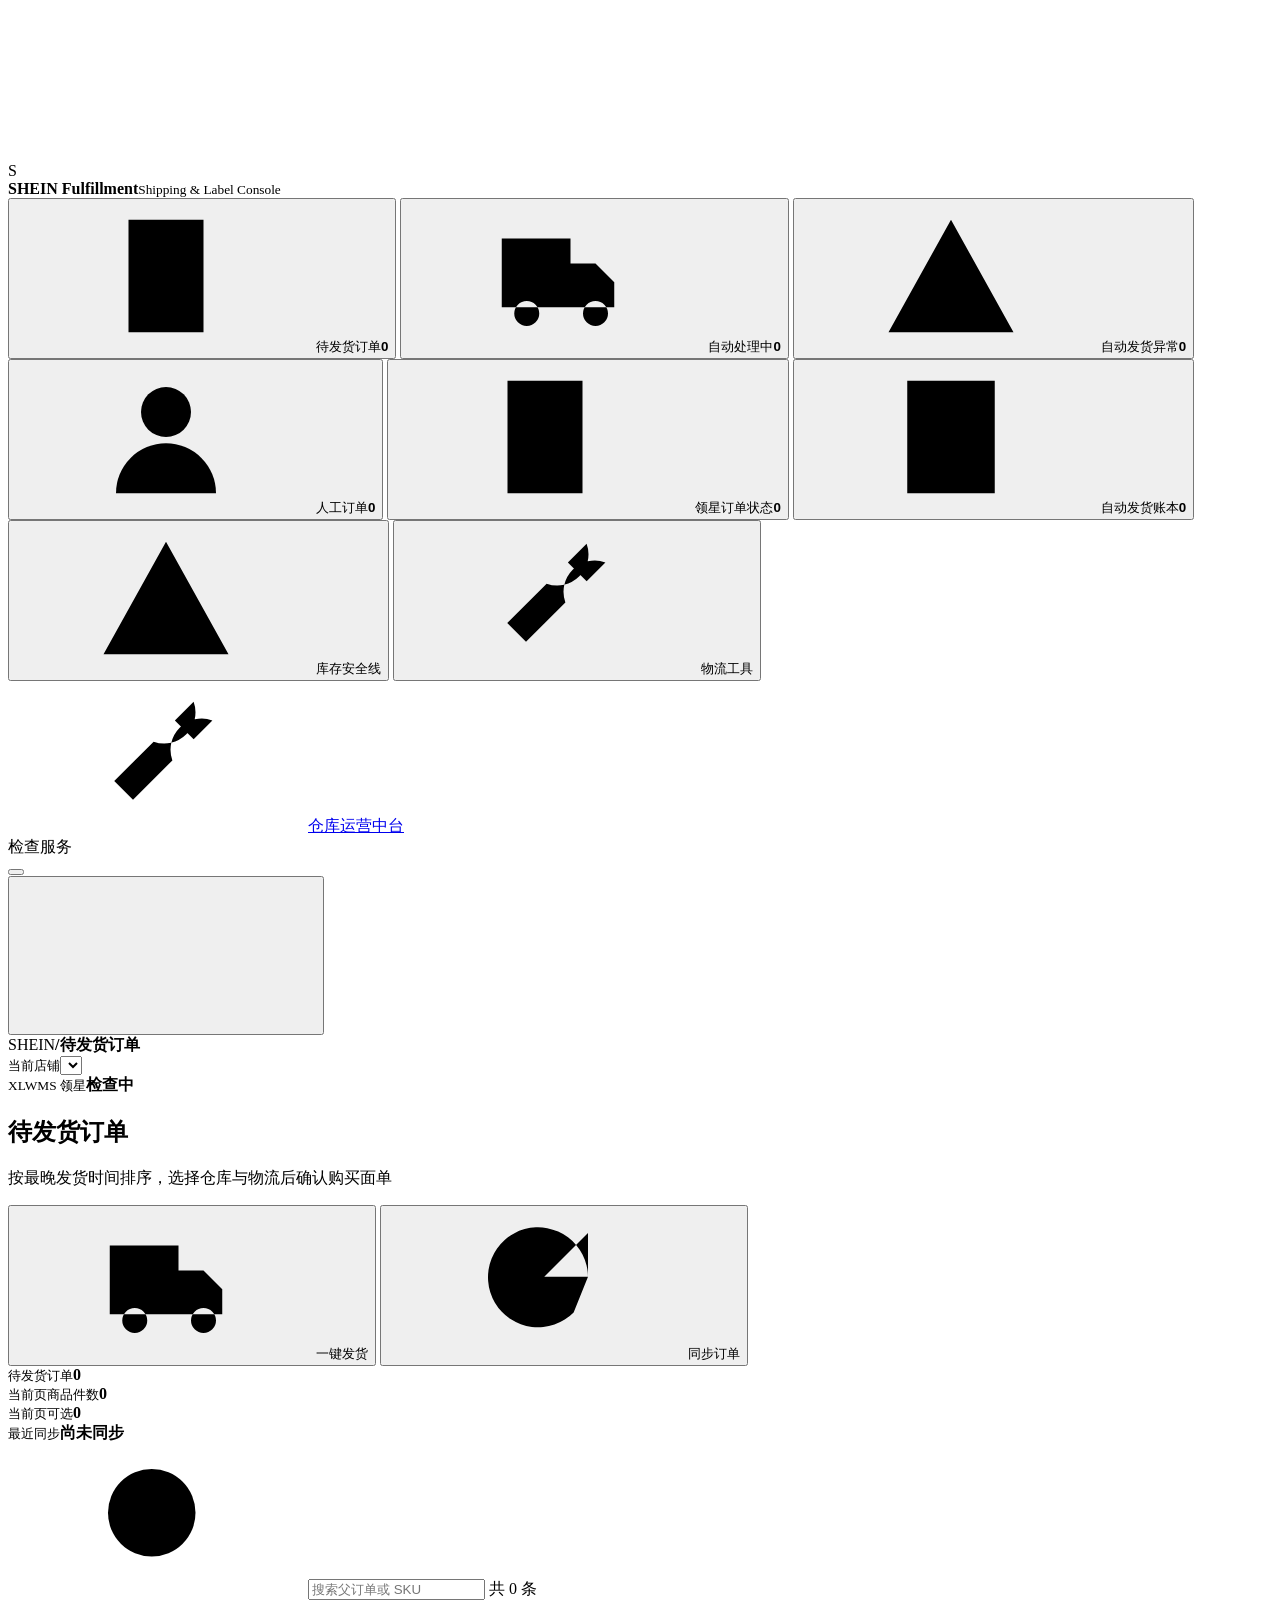
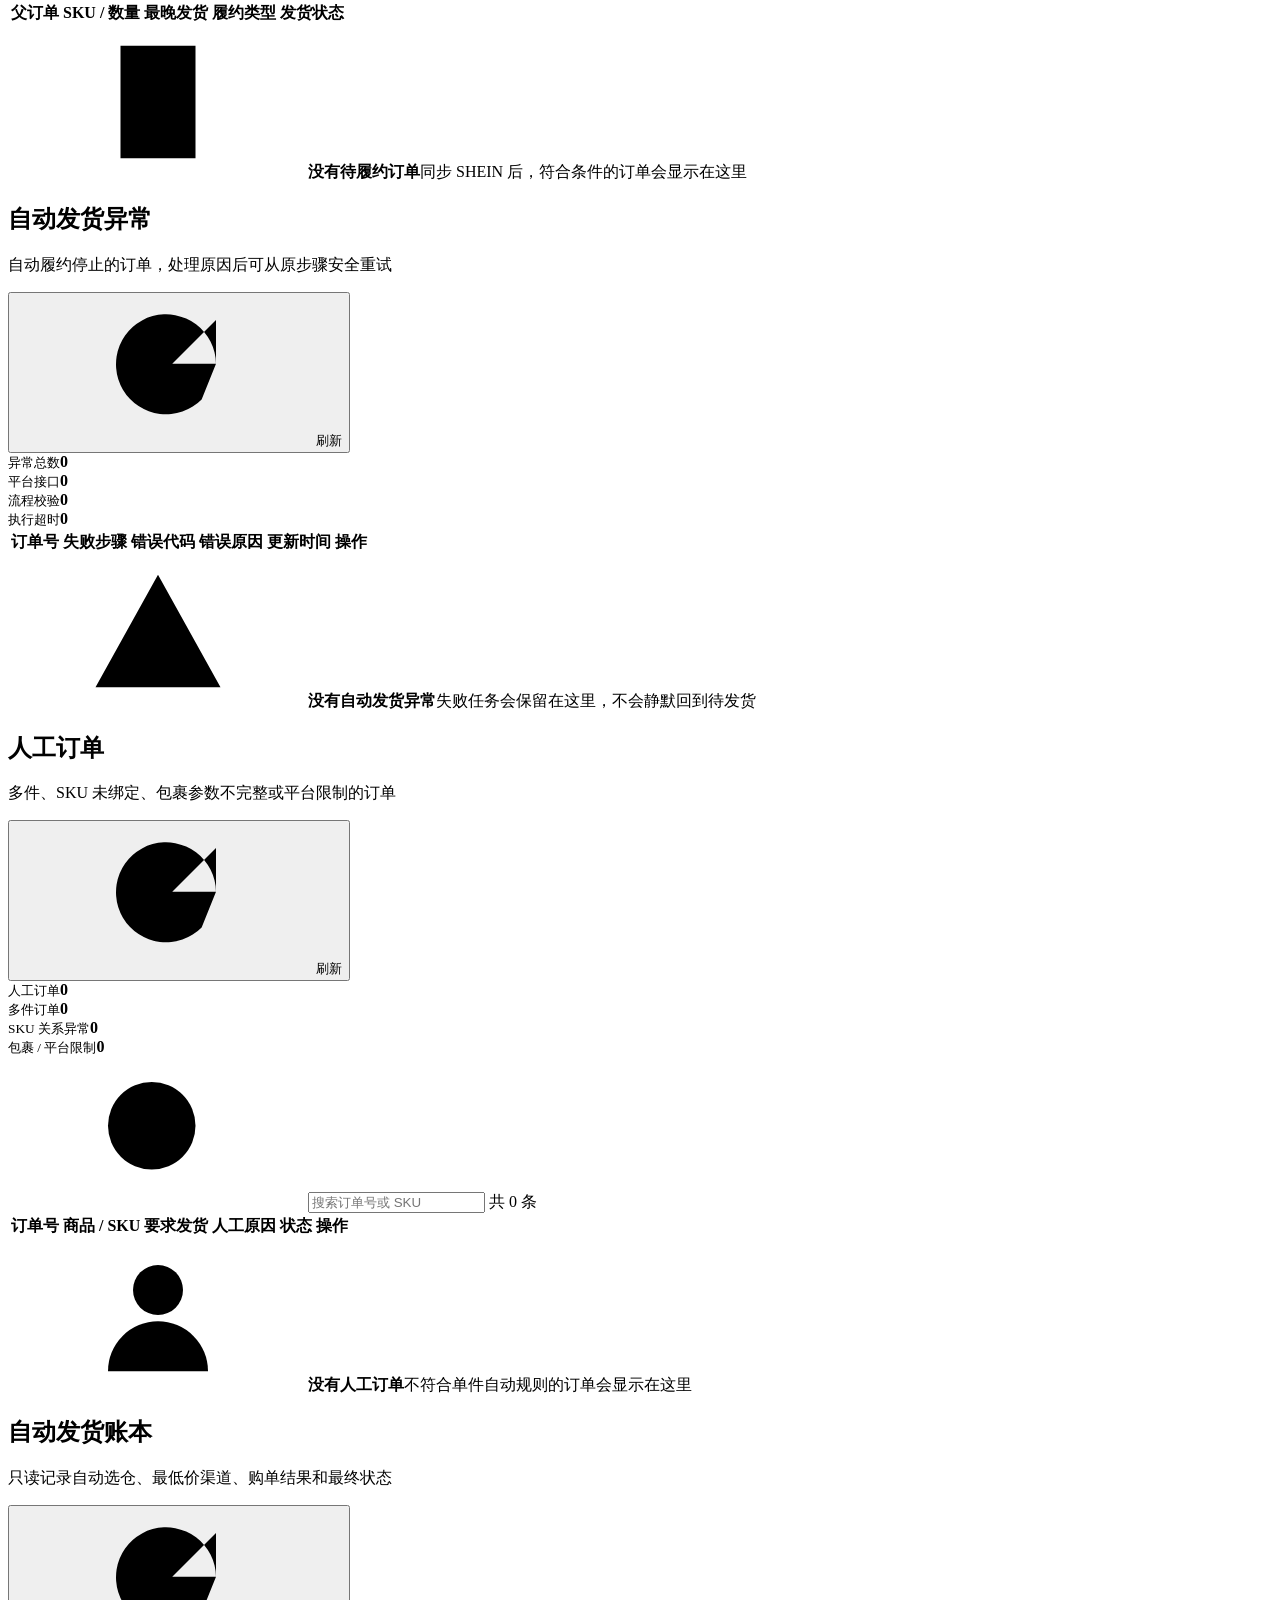
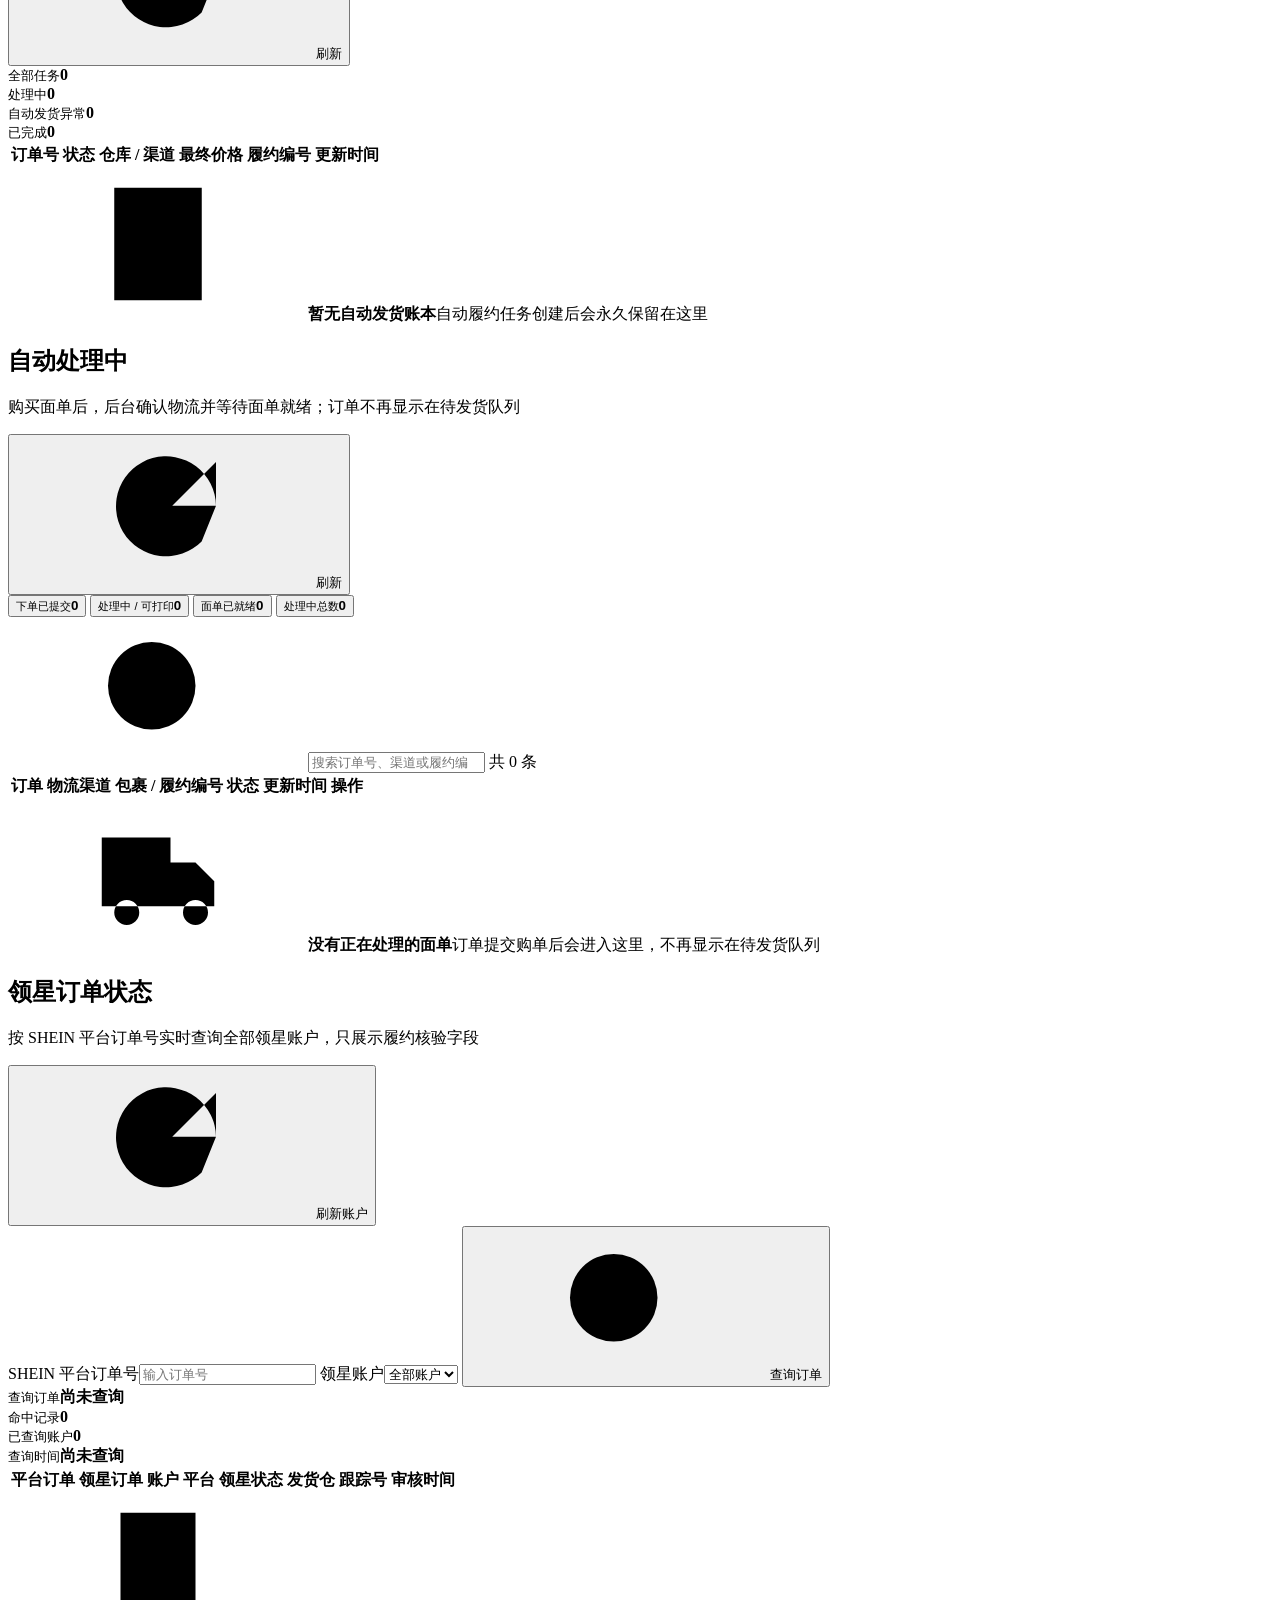
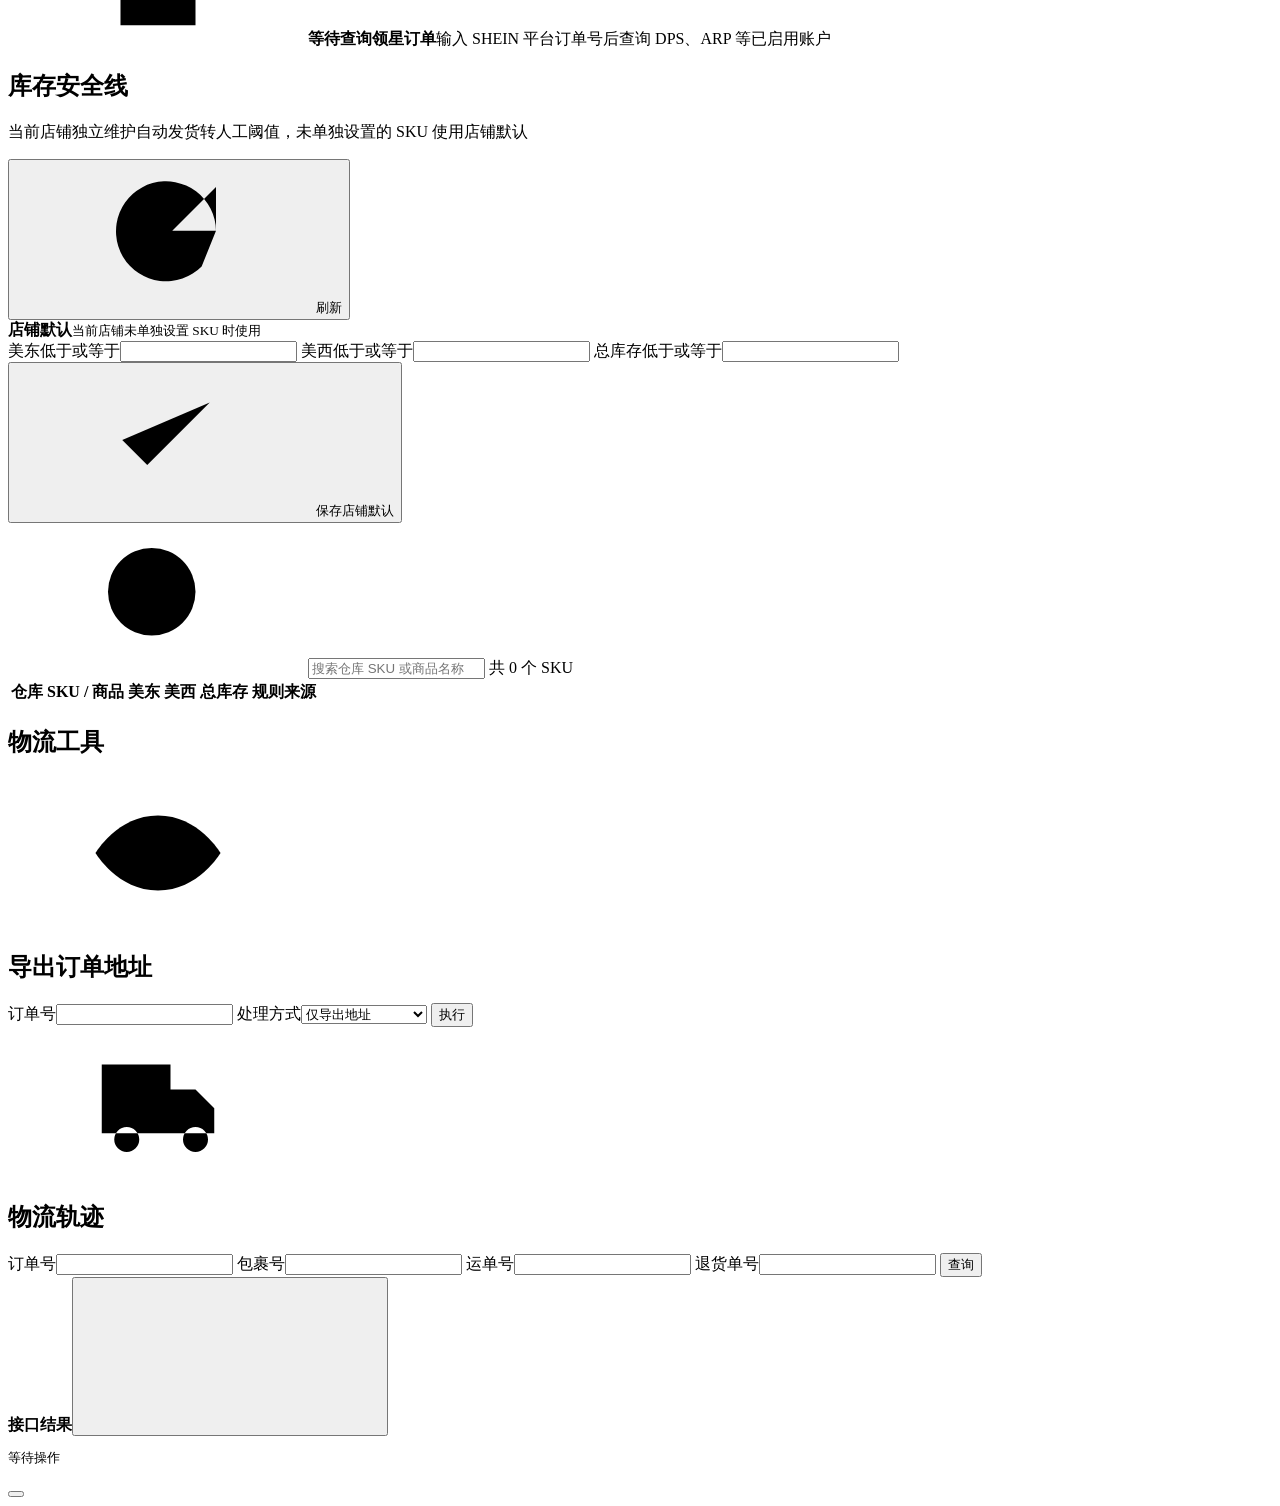
==== internal/sheinconsole/web/index.html @ 77a1ff43 "fix: show SHEIN Lingxing accounts as offline when XLWMS reports login failure The header no longer t" ====
<!doctype html>
<html lang="zh-CN">
<head>
  <meta charset="utf-8">
  <meta name="viewport" content="width=device-width,initial-scale=1">
  <meta name="description" content="SHEIN 店铺发货与面单管理">
  <title>SHEIN Fulfillment</title>
  <link rel="stylesheet" href="/temu/dashboard.css?v=20260814-shared">
  <link rel="stylesheet" href="./assets/platform.css?v=20260816-3">
</head>
<body>
  <svg class="svg-sprite" aria-hidden="true">
    <symbol id="i-orders" viewBox="0 0 24 24"><path d="M6 3h12v18H6zM9 8h6M9 12h6M9 16h4"/></symbol>
    <symbol id="i-truck" viewBox="0 0 24 24"><path d="M3 6h11v11H3zM14 10h4l3 3v4h-7zM7 20a2 2 0 1 0 0-4 2 2 0 0 0 0 4ZM18 20a2 2 0 1 0 0-4 2 2 0 0 0 0 4Z"/></symbol>
    <symbol id="i-label" viewBox="0 0 24 24"><path d="M3 5h12l6 6-10 10-8-8zM8 9h.01"/></symbol>
    <symbol id="i-tools" viewBox="0 0 24 24"><path d="m14.7 6.3 3-3a5 5 0 0 1-6.4 6.4L5 16l3 3 6.3-6.3a5 5 0 0 1 6.4-6.4l-3 3z"/></symbol>
    <symbol id="i-refresh" viewBox="0 0 24 24"><path d="M20 11a8 8 0 1 0-2.3 5.7M20 4v7h-7"/></symbol>
    <symbol id="i-search" viewBox="0 0 24 24"><circle cx="11" cy="11" r="7"/><path d="m16 16 5 5"/></symbol>
    <symbol id="i-close" viewBox="0 0 24 24"><path d="m6 6 12 12M18 6 6 18"/></symbol>
    <symbol id="i-menu" viewBox="0 0 24 24"><path d="M4 6h16M4 12h16M4 18h16"/></symbol>
    <symbol id="i-check" viewBox="0 0 24 24"><path d="m5 12 4 4L19 6"/></symbol>
    <symbol id="i-print" viewBox="0 0 24 24"><path d="M6 9V3h12v6M6 18H4a2 2 0 0 1-2-2v-5a2 2 0 0 1 2-2h16a2 2 0 0 1 2 2v5a2 2 0 0 1-2 2h-2M6 14h12v7H6z"/></symbol>
    <symbol id="i-eye" viewBox="0 0 24 24"><path d="M2 12s3.5-6 10-6 10 6 10 6-3.5 6-10 6S2 12 2 12z"/><circle cx="12" cy="12" r="2.5"/></symbol>
    <symbol id="i-chevron" viewBox="0 0 24 24"><path d="m9 18 6-6-6-6"/></symbol>
    <symbol id="i-warning" viewBox="0 0 24 24"><path d="M12 3 2 21h20L12 3zM12 9v5M12 18h.01"/></symbol>
    <symbol id="i-user" viewBox="0 0 24 24"><circle cx="12" cy="8" r="4"/><path d="M4 21a8 8 0 0 1 16 0"/></symbol>
    <symbol id="i-ledger" viewBox="0 0 24 24"><path d="M5 3h14v18H5zM9 3v18M12 8h4M12 12h4M12 16h3"/></symbol>
  </svg>

  <div class="app-shell">
    <aside class="sidebar" id="sidebar">
      <div class="brand">
        <span class="brand-mark">S</span>
        <div><strong id="brand-shop">SHEIN Fulfillment</strong><small>Shipping & Label Console</small></div>
      </div>
      <nav class="nav" aria-label="主导航">
        <button class="nav-button active" data-view="orders"><svg><use href="#i-orders"/></svg><span>待发货订单</span><b id="nav-order-count">0</b></button>
        <button class="nav-button" data-view="labels"><svg><use href="#i-truck"/></svg><span>自动处理中</span><b id="nav-processing-count">0</b></button>
        <button class="nav-button" data-view="exceptions"><svg><use href="#i-warning"/></svg><span>自动发货异常</span><b id="nav-exception-count">0</b></button>
        <button class="nav-button" data-view="manual"><svg><use href="#i-user"/></svg><span>人工订单</span><b id="nav-manual-count">0</b></button>
        <button class="nav-button" data-view="oms-statuses"><svg><use href="#i-orders"/></svg><span>领星订单状态</span><b id="nav-oms-status-count">0</b></button>
        <button class="nav-button" data-view="ledger"><svg><use href="#i-ledger"/></svg><span>自动发货账本</span><b id="nav-ledger-count">0</b></button>
        <span id="nav-label-count" hidden>0</span>
        <button class="nav-button" data-view="inventory-thresholds"><svg><use href="#i-warning"/></svg><span>库存安全线</span></button>
        <button class="nav-button" data-view="tools"><svg><use href="#i-tools"/></svg><span>物流工具</span></button>
      </nav>
      <div class="sidebar-foot"><a class="app-switch-link" href="/warehouse-console/"><svg><use href="#i-tools"/></svg><span>仓库运营中台</span></a><div class="sidebar-service"><span class="dot warning" id="service-dot"></span><span id="service-text">检查服务</span></div></div>
    </aside>
    <button class="backdrop" id="backdrop" aria-label="关闭导航"></button>

    <div class="workspace">
      <header class="topbar">
        <button class="icon-button menu-button" id="menu-button" type="button" title="打开导航" aria-label="打开导航"><svg><use href="#i-menu"/></svg></button>
        <div class="crumb"><span id="crumb-shop">SHEIN</span><b>/</b><strong id="crumb-current">待发货订单</strong></div>
        <label class="shop-switcher"><small>当前店铺</small><select id="shop-select" aria-label="选择店铺"></select></label>
        <div class="token-pill warning" id="xlwms-pill"><span class="dot warning" id="session-dot"></span><div><small>XLWMS 领星</small><strong id="session-user">检查中</strong></div></div>
      </header>

      <main>
        <section class="view active" id="view-orders">
          <div class="page-head">
            <div><h1>待发货订单</h1><p>按最晚发货时间排序，选择仓库与物流后确认购买面单</p></div>
            <div class="page-actions">
              <span class="batch-state" id="batch-state" hidden></span>
              <button class="primary-button" id="run-all-auto" type="button"><svg><use href="#i-truck"/></svg>一键发货</button>
              <button class="secondary-button" id="refresh-orders" type="button"><svg><use href="#i-refresh"/></svg>同步订单</button>
            </div>
          </div>
          <div class="status-band">
            <div><small>待发货订单</small><strong id="metric-orders">0</strong></div>
            <div><small>当前页商品件数</small><strong id="metric-units">0</strong></div>
            <div><small>当前页可选</small><strong id="metric-actionable">0</strong></div>
            <div><small>最近同步</small><strong class="compact" id="metric-sync">尚未同步</strong></div>
          </div>
          <div class="toolbar">
            <label class="search"><svg><use href="#i-search"/></svg><input id="order-search" type="search" placeholder="搜索父订单或 SKU"></label>
            <span class="table-note" id="order-total">共 0 条</span>
          </div>
          <div class="table-shell">
            <table>
              <thead><tr><th>父订单</th><th>SKU / 数量</th><th>最晚发货</th><th>履约类型</th><th>发货状态</th><th></th></tr></thead>
              <tbody id="order-rows"></tbody>
            </table>
            <div class="empty" id="orders-empty"><svg><use href="#i-orders"/></svg><strong>没有待履约订单</strong><span>同步 SHEIN 后，符合条件的订单会显示在这里</span></div>
          </div>
          <div class="pager" id="orders-pager" hidden></div>
        </section>

        <section class="view" id="view-processing" hidden>
          <div class="page-head">
            <div><h1>自动发货任务</h1><p>一键发货后台任务进度</p></div>
            <button class="secondary-button" id="refresh-processing" type="button"><svg><use href="#i-refresh"/></svg>刷新</button>
          </div>
          <div class="status-band">
            <div><small>处理中</small><strong id="metric-processing-total">0</strong></div>
            <div><small>排队中</small><strong id="metric-processing-queued">0</strong></div>
            <div><small>执行中</small><strong id="metric-processing-running">0</strong></div>
            <div><small>等待承运商</small><strong id="metric-processing-waiting">0</strong></div>
          </div>
          <div class="table-shell">
            <table>
              <thead><tr><th>订单号</th><th>当前步骤</th><th>仓库 / 渠道</th><th>价格</th><th>尝试</th><th>更新时间</th></tr></thead>
              <tbody id="processing-rows"></tbody>
            </table>
            <div class="empty" id="processing-empty"><svg><use href="#i-truck"/></svg><strong>没有自动处理中任务</strong><span>一键发货后，任务进度会显示在这里</span></div>
          </div>
        </section>

        <section class="view" id="view-exceptions">
          <div class="page-head">
            <div><h1>自动发货异常</h1><p>自动履约停止的订单，处理原因后可从原步骤安全重试</p></div>
            <button class="secondary-button" id="refresh-exceptions" type="button"><svg><use href="#i-refresh"/></svg>刷新</button>
          </div>
          <div class="status-band">
            <div><small>异常总数</small><strong id="metric-exception-total">0</strong></div>
            <div><small>平台接口</small><strong id="metric-exception-api">0</strong></div>
            <div><small>流程校验</small><strong id="metric-exception-workflow">0</strong></div>
            <div><small>执行超时</small><strong id="metric-exception-timeout">0</strong></div>
          </div>
          <div class="table-shell">
            <table>
              <thead><tr><th>订单号</th><th>失败步骤</th><th>错误代码</th><th>错误原因</th><th>更新时间</th><th>操作</th></tr></thead>
              <tbody id="exception-rows"></tbody>
            </table>
            <div class="empty" id="exceptions-empty"><svg><use href="#i-warning"/></svg><strong>没有自动发货异常</strong><span>失败任务会保留在这里，不会静默回到待发货</span></div>
          </div>
        </section>

        <section class="view" id="view-manual">
          <div class="page-head">
            <div><h1>人工订单</h1><p>多件、SKU 未绑定、包裹参数不完整或平台限制的订单</p></div>
            <button class="secondary-button" id="refresh-manual" type="button"><svg><use href="#i-refresh"/></svg>刷新</button>
          </div>
          <div class="status-band">
            <div><small>人工订单</small><strong id="metric-manual-total">0</strong></div>
            <div><small>多件订单</small><strong id="metric-manual-multi">0</strong></div>
            <div><small>SKU 关系异常</small><strong id="metric-manual-sku">0</strong></div>
            <div><small>包裹 / 平台限制</small><strong id="metric-manual-other">0</strong></div>
          </div>
          <div class="toolbar">
            <label class="search"><svg><use href="#i-search"/></svg><input id="manual-search" type="search" placeholder="搜索订单号或 SKU"></label>
            <span class="table-note" id="manual-total">共 0 条</span>
          </div>
          <div class="table-shell">
            <table>
              <thead><tr><th>订单号</th><th>商品 / SKU</th><th>要求发货</th><th>人工原因</th><th>状态</th><th>操作</th></tr></thead>
              <tbody id="manual-rows"></tbody>
            </table>
            <div class="empty" id="manual-empty"><svg><use href="#i-user"/></svg><strong>没有人工订单</strong><span>不符合单件自动规则的订单会显示在这里</span></div>
          </div>
        </section>

        <section class="view" id="view-ledger">
          <div class="page-head">
            <div><h1>自动发货账本</h1><p>只读记录自动选仓、最低价渠道、购单结果和最终状态</p></div>
            <button class="secondary-button" id="refresh-ledger" type="button"><svg><use href="#i-refresh"/></svg>刷新</button>
          </div>
          <div class="status-band">
            <div><small>全部任务</small><strong id="metric-ledger-total">0</strong></div>
            <div><small>处理中</small><strong id="metric-ledger-processing">0</strong></div>
            <div><small>自动发货异常</small><strong id="metric-ledger-failed">0</strong></div>
            <div><small>已完成</small><strong id="metric-ledger-completed">0</strong></div>
          </div>
          <div class="table-shell">
            <table>
              <thead><tr><th>订单号</th><th>状态</th><th>仓库 / 渠道</th><th>最终价格</th><th>履约编号</th><th>更新时间</th></tr></thead>
              <tbody id="ledger-rows"></tbody>
            </table>
            <div class="empty" id="ledger-empty"><svg><use href="#i-ledger"/></svg><strong>暂无自动发货账本</strong><span>自动履约任务创建后会永久保留在这里</span></div>
          </div>
        </section>

        <section class="view" id="view-labels">
          <div class="page-head">
            <div><h1>自动处理中</h1><p>购买面单后，后台确认物流并等待面单就绪；订单不再显示在待发货队列</p></div>
            <button class="secondary-button" id="refresh-tasks" type="button"><svg><use href="#i-refresh"/></svg>刷新</button>
          </div>
          <div class="status-band" id="task-status-filters" role="tablist" aria-label="处理中状态筛选">
            <button class="status-filter" type="button" role="tab" data-task-filter="placed" aria-selected="false">
              <small>下单已提交</small><strong id="metric-task-placed">0</strong>
            </button>
            <button class="status-filter" type="button" role="tab" data-task-filter="checking" aria-selected="false">
              <small>处理中 / 可打印</small><strong id="metric-task-checked">0</strong>
            </button>
            <button class="status-filter" type="button" role="tab" data-task-filter="label_ready" aria-selected="false">
              <small>面单已就绪</small><strong id="metric-task-label">0</strong>
            </button>
            <button class="status-filter is-selected" type="button" role="tab" data-task-filter="processing" aria-selected="true">
              <small>处理中总数</small><strong id="metric-task-total">0</strong>
            </button>
          </div>
          <div class="toolbar">
            <label class="search"><svg><use href="#i-search"/></svg><input id="task-search" type="search" placeholder="搜索订单号、渠道或履约编号"></label>
            <span class="table-note" id="task-total">共 0 条</span>
          </div>
          <div class="table-shell">
            <table>
              <thead><tr><th>订单</th><th>物流渠道</th><th>包裹 / 履约编号</th><th>状态</th><th>更新时间</th><th>操作</th></tr></thead>
              <tbody id="task-rows"></tbody>
            </table>
            <div class="empty" id="tasks-empty"><svg><use href="#i-truck"/></svg><strong>没有正在处理的面单</strong><span>订单提交购单后会进入这里，不再显示在待发货队列</span></div>
          </div>
        </section>

        <section class="view" id="view-oms-statuses">
          <div class="page-head"><div><h1>领星订单状态</h1><p>按 SHEIN 平台订单号实时查询全部领星账户，只展示履约核验字段</p></div><button class="secondary-button" id="refresh-oms-statuses" type="button"><svg><use href="#i-refresh"/></svg>刷新账户</button></div>
          <form class="oms-query-bar" id="oms-order-form">
            <label><span>SHEIN 平台订单号</span><input id="oms-order-number" type="search" autocomplete="off" placeholder="输入订单号" required></label>
            <label><span>领星账户</span><select id="oms-account"><option value="all">全部账户</option></select></label>
            <button class="primary-button" id="query-oms-order" type="submit"><svg><use href="#i-search"/></svg>查询订单</button>
          </form>
          <div class="status-band">
            <div><small>查询订单</small><strong class="compact" id="metric-oms-order">尚未查询</strong></div>
            <div><small>命中记录</small><strong id="metric-oms-matches">0</strong></div>
            <div><small>已查询账户</small><strong id="metric-oms-accounts">0</strong></div>
            <div><small>查询时间</small><strong class="compact" id="metric-oms-time">尚未查询</strong></div>
          </div>
          <div class="table-shell oms-lookup-table is-empty">
            <table><thead><tr><th>平台订单</th><th>领星订单</th><th>账户</th><th>平台</th><th>领星状态</th><th>发货仓</th><th>跟踪号</th><th>审核时间</th></tr></thead><tbody id="oms-status-rows"></tbody></table>
            <div class="empty" id="oms-status-empty"><svg><use href="#i-orders"/></svg><strong>等待查询领星订单</strong><span>输入 SHEIN 平台订单号后查询 DPS、ARP 等已启用账户</span></div>
          </div>
        </section>

        <section class="view" id="view-inventory-thresholds">
          <div class="page-head"><div><h1>库存安全线</h1><p>当前店铺独立维护自动发货转人工阈值，未单独设置的 SKU 使用店铺默认</p></div><button class="secondary-button" id="refresh-inventory-thresholds" type="button"><svg><use href="#i-refresh"/></svg>刷新</button></div>
          <form class="threshold-defaults" id="shop-threshold-form">
            <div class="threshold-default-title"><strong>店铺默认</strong><small id="shop-threshold-scope">当前店铺未单独设置 SKU 时使用</small></div>
            <label><span>美东低于或等于</span><input id="shop-east-threshold" required type="number" min="0" step="1"></label>
            <label><span>美西低于或等于</span><input id="shop-west-threshold" required type="number" min="0" step="1"></label>
            <label><span>总库存低于或等于</span><input id="shop-total-threshold" required type="number" min="0" step="1"></label>
            <div class="threshold-default-actions">
              <button class="secondary-button" id="reset-shop-thresholds" type="button" hidden><svg><use href="#i-refresh"/></svg>恢复仓库默认</button>
              <button class="primary-button" type="submit"><svg><use href="#i-check"/></svg>保存店铺默认</button>
            </div>
          </form>
          <div class="toolbar">
            <label class="search"><svg><use href="#i-search"/></svg><input id="inventory-threshold-search" type="search" placeholder="搜索仓库 SKU 或商品名称"></label>
            <span class="table-note" id="inventory-threshold-total">共 0 个 SKU</span>
          </div>
          <div class="table-shell sku-rule-table">
            <table>
              <thead><tr><th>仓库 SKU / 商品</th><th>美东</th><th>美西</th><th>总库存</th><th>规则来源</th><th></th></tr></thead>
              <tbody id="inventory-threshold-rows"></tbody>
            </table>
            <div class="empty" id="inventory-threshold-empty" hidden><svg><use href="#i-warning"/></svg><strong>没有可配置的 SKU</strong><span>仓库 SKU 同步后会显示在这里</span></div>
          </div>
          <div class="pager" id="inventory-threshold-pager" hidden></div>
        </section>

        <section class="view" id="view-tools">
          <div class="page-head"><div><h1>物流工具</h1></div></div>
          <div class="tool-grid">
            <section class="tool-panel">
              <header><svg><use href="#i-eye"/></svg><h2>导出订单地址</h2></header>
              <form id="address-form">
                <label><span>订单号</span><input id="address-order-no" required></label>
                <label><span>处理方式</span><select id="address-handle-type"><option value="1">仅导出地址</option><option value="2">导出并流转待发货</option></select></label>
                <button class="secondary-button" type="submit">执行</button>
              </form>
            </section>
            <section class="tool-panel">
              <header><svg><use href="#i-truck"/></svg><h2>物流轨迹</h2></header>
              <form id="tracking-form">
                <label><span>订单号</span><input id="track-order-no"></label>
                <label><span>包裹号</span><input id="track-package-no"></label>
                <label><span>运单号</span><input id="track-waybill-no"></label>
                <label><span>退货单号</span><input id="track-return-order-no"></label>
                <button class="secondary-button" type="submit">查询</button>
              </form>
            </section>
          </div>
        </section>
      </main>
    </div>
  </div>

  <dialog class="fulfillment-dialog" id="fulfillment-dialog">
    <div class="dialog-head">
      <div><small>SHEIN Integrated Logistics</small><h2 id="fulfillment-title">订单发货</h2></div>
      <button class="icon-button" id="close-fulfillment" type="button" title="关闭" aria-label="关闭"><svg><use href="#i-close"/></svg></button>
    </div>
    <div class="dialog-body">
      <div class="order-summary" id="order-summary"></div>
      <section class="warehouse-check" id="warehouse-check">
        <div class="warehouse-check-head"><div><small>领星实时库存</small><h3 id="warehouse-check-title">正在连接领星 Go 服务</h3></div><button class="icon-button" id="refresh-warehouse-preview" type="button" title="重新查询库存" aria-label="重新查询库存"><svg><use href="#i-refresh"/></svg></button></div>
        <div class="warehouse-check-message pending" id="warehouse-check-message"><span class="dot warning"></span><div><strong>正在查询库存仓</strong><small>DPS002、ARP美东、DPS004；ARP美西暂不启用</small></div></div>
        <div id="inventory-matrix" hidden>
          <div class="inventory-meta"><span id="inventory-rule">安全线</span><span id="inventory-time">查询时间</span></div>
          <div class="inventory-table"><table><thead><tr><th>SKU / 需发</th><th>DPS002</th><th>ARP美东</th><th>DPS004</th><th>ARP美西（空置）</th><th>规则结论</th></tr></thead><tbody id="inventory-preview-rows"></tbody></table></div>
        </div>
      </section>
      <section class="package-spec-panel" id="package-spec-panel" hidden>
        <div class="package-spec-head"><div><small>仓库 SKU 刚性匹配</small><h3 id="package-spec-title">正在解析包裹规格</h3></div><span class="status-badge neutral" id="package-spec-badge">待校验</span></div>
        <div class="package-spec-items" id="package-spec-items"></div>
      </section>
      <div class="transition-notice" id="fulfillment-transition" hidden>
        <div><strong>该订单仅支持商家自发货</strong><span>平台合作物流单可直接购买面单；只有自发货订单才需要先导出地址流转</span></div>
        <button class="primary-button" id="transition-fulfillment-order" type="button"><svg><use href="#i-truck"/></svg>流转到待发货</button>
      </div>
      <section class="workflow-section" id="warehouse-section">
        <div class="section-title"><span>1</span><div><small>发货仓</small><h3>选择可用仓库</h3></div><button class="icon-button" id="refresh-warehouses" type="button" title="刷新仓库" aria-label="刷新仓库"><svg><use href="#i-refresh"/></svg></button></div>
        <div class="choice-grid" id="warehouse-choices"><div class="loading-line">正在查询可用仓库</div></div>
      </section>
      <section class="workflow-section" id="package-section">
        <div class="section-title"><span>2</span><div><small>包裹信息</small><h3>尺寸、重量与物流渠道</h3></div></div>
        <form class="package-form" id="channel-form">
          <label><span>长 (cm)</span><input id="package-length" inputmode="decimal" value="20" required></label>
          <label><span>宽 (cm)</span><input id="package-width" inputmode="decimal" value="15" required></label>
          <label><span>高 (cm)</span><input id="package-height" inputmode="decimal" value="5" required></label>
          <label><span>重量 (g)</span><input id="package-weight" inputmode="decimal" value="300" required></label>
          <button class="secondary-button" type="submit"><svg><use href="#i-search"/></svg>查询渠道</button>
        </form>
        <div class="choice-grid channels" id="channel-choices"><div class="empty-inline">选择发货仓后查询渠道</div></div>
      </section>
      <section class="workflow-section purchase-section" id="purchase-section">
        <div class="section-title"><span>3</span><div><small>在线下单</small><h3>确认物流与购买面单</h3></div></div>
        <div class="selection-summary" id="selection-summary">尚未完成物流选择</div>
        <button class="danger-button" id="purchase-label" type="button" disabled><svg><use href="#i-label"/></svg>确认并购买面单</button>
      </section>
    </div>
  </dialog>

  <aside class="result-drawer" id="result-drawer" aria-hidden="true">
    <div class="drawer-head"><strong id="result-title">接口结果</strong><button class="icon-button" id="close-result" type="button" title="关闭" aria-label="关闭"><svg><use href="#i-close"/></svg></button></div>
    <div class="drawer-links" id="result-links"></div>
    <pre id="result-json">等待操作</pre>
  </aside>
  <button class="drawer-backdrop" id="drawer-backdrop" aria-label="关闭结果"></button>
  <div class="toast" id="toast" hidden></div>
  <script src="./assets/app.js?v=20260816-8" defer></script>
  <script src="./assets/xlwms.js?v=20260816-9" defer></script>
</body>
</html>
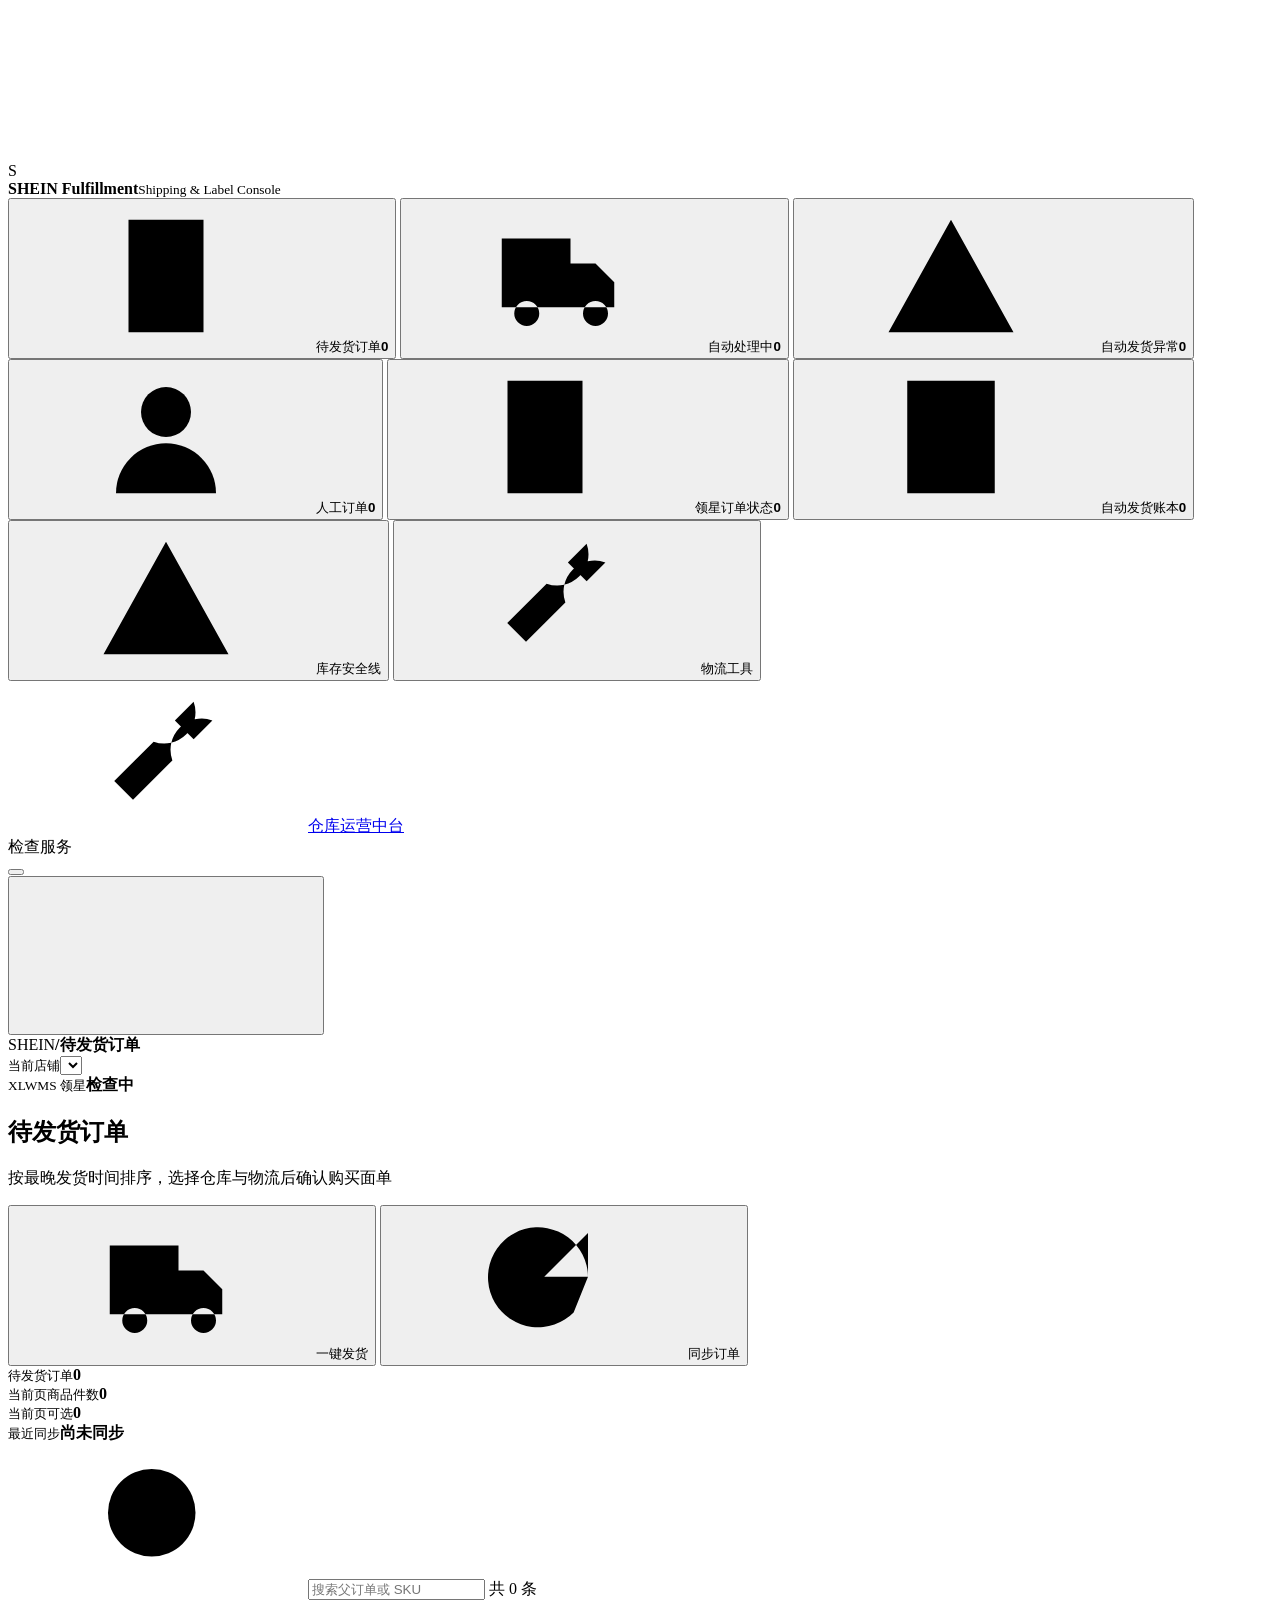
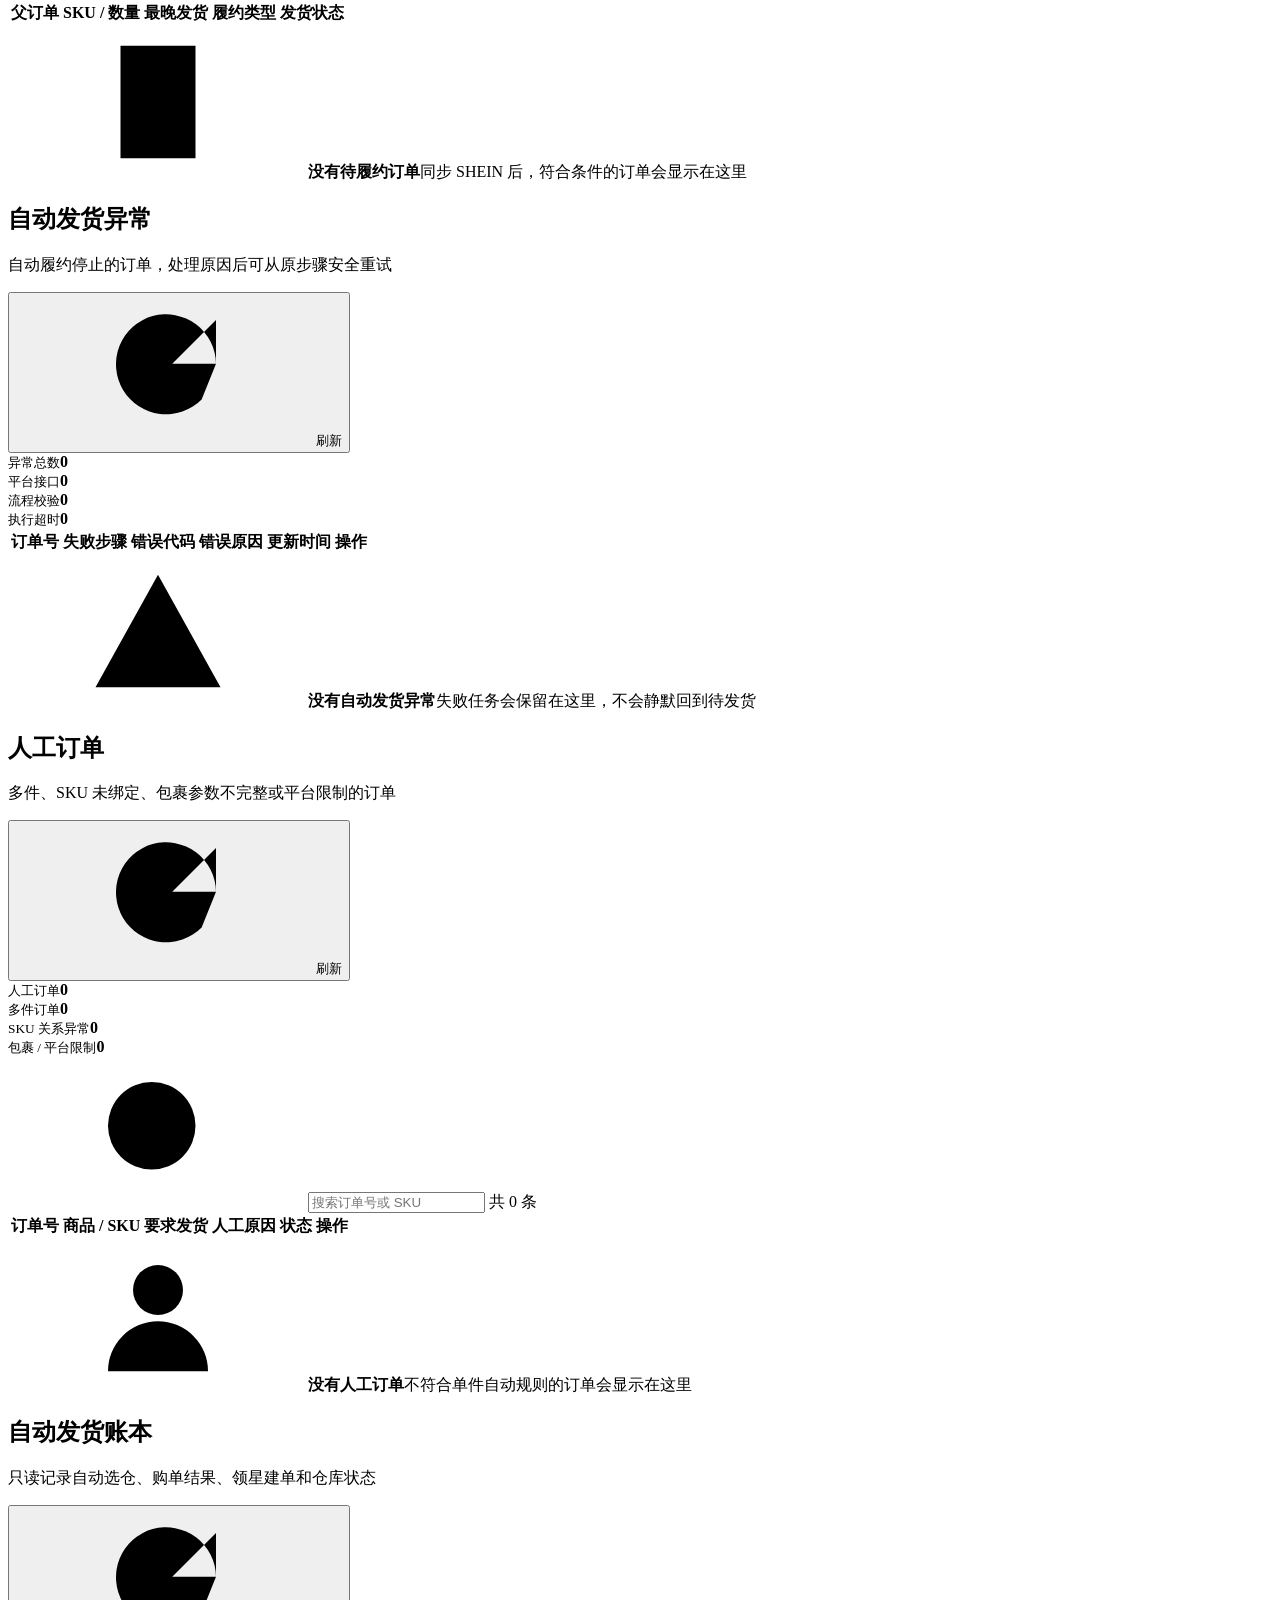
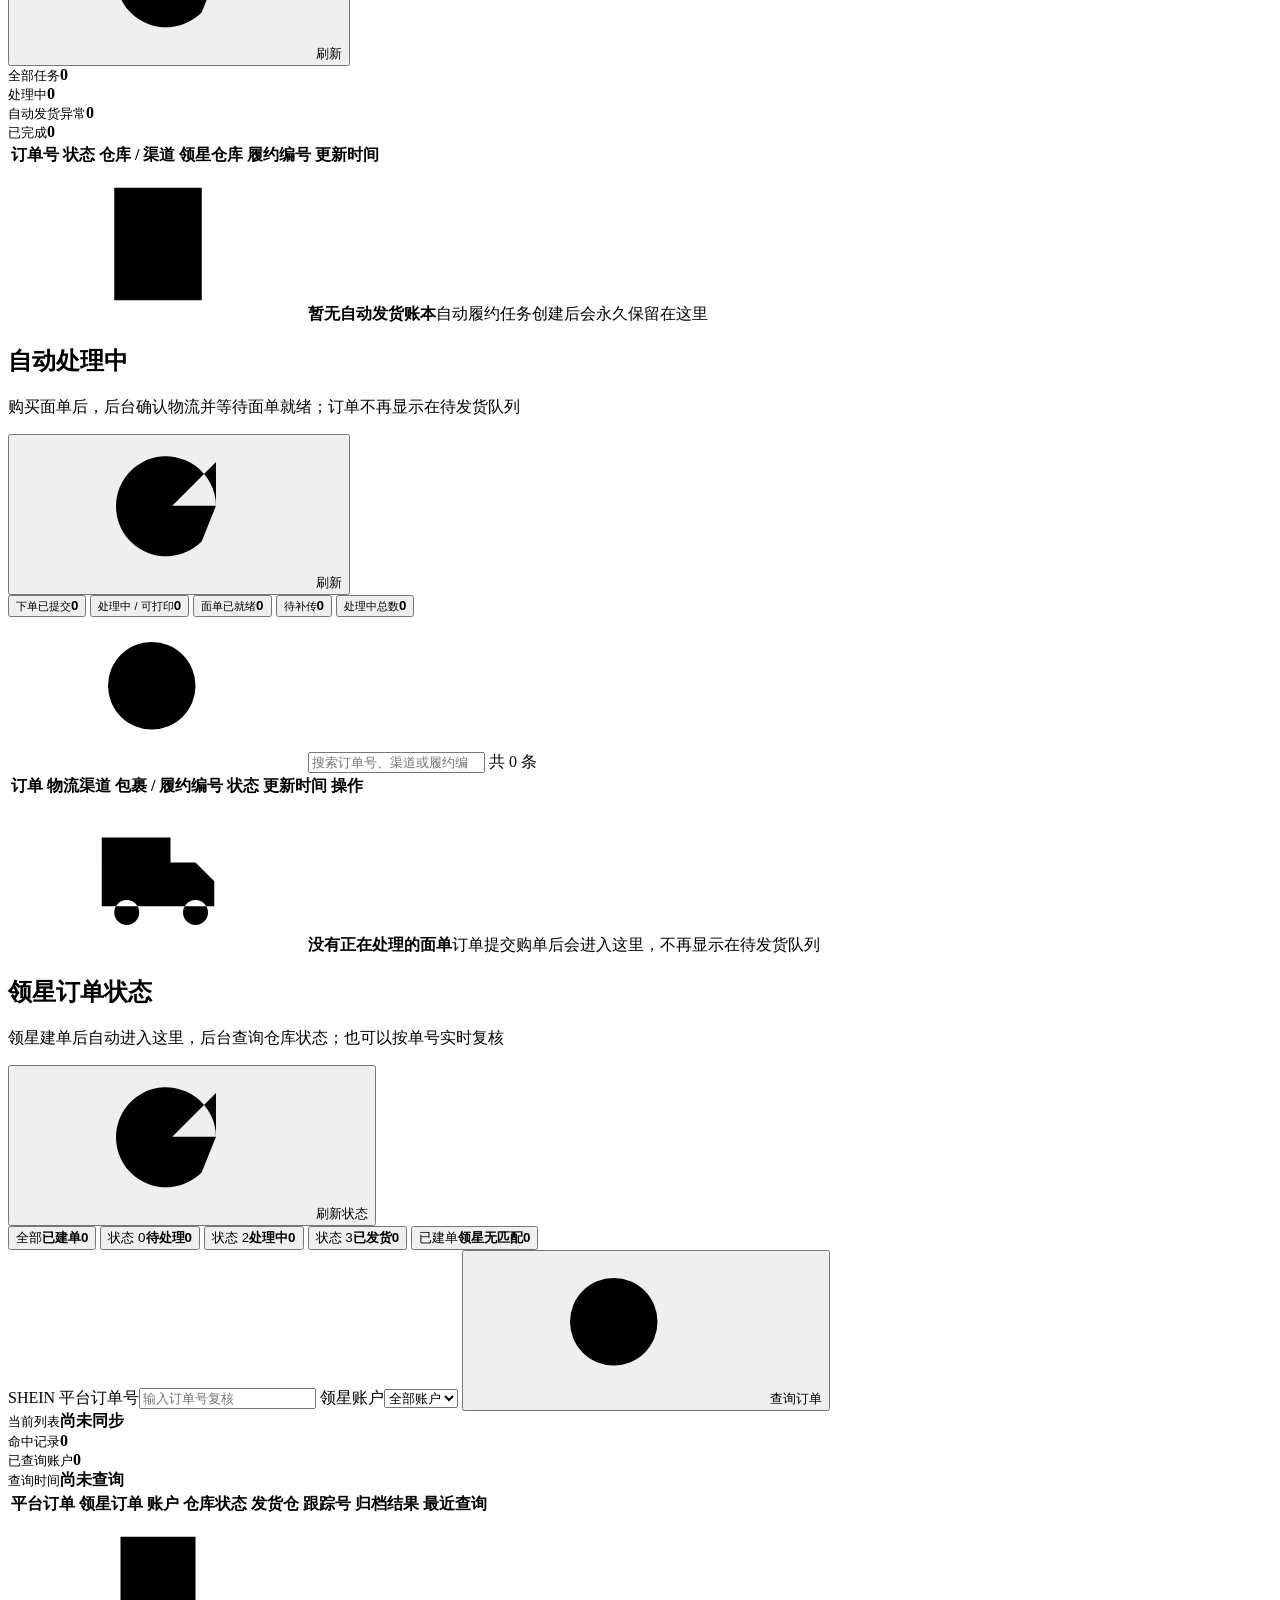
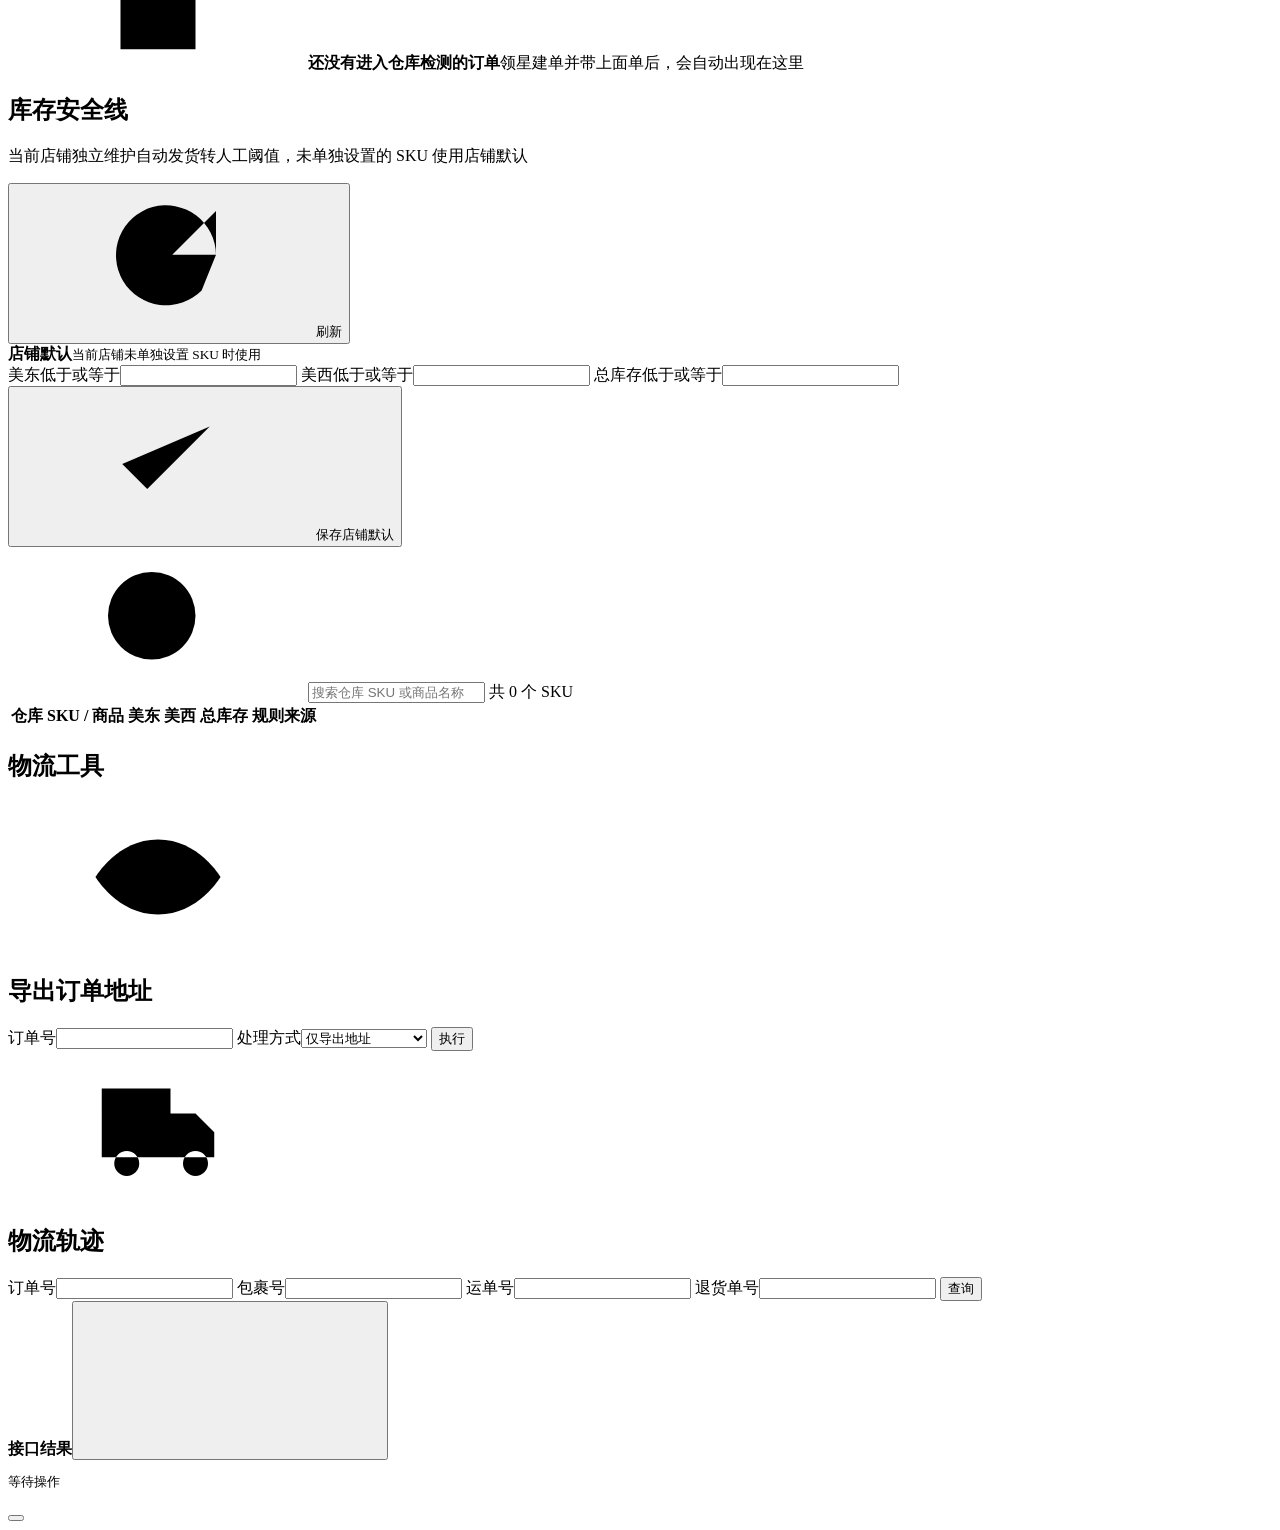
==== commit 79db8d57: "feat: create SHEIN Lingxing parcels and watch warehouse status Attach the SHEIN label on create, all" ====
--- a/internal/sheinconsole/web/index.html
+++ b/internal/sheinconsole/web/index.html
@@ -6,7 +6,7 @@
   <meta name="description" content="SHEIN 店铺发货与面单管理">
   <title>SHEIN Fulfillment</title>
   <link rel="stylesheet" href="/temu/dashboard.css?v=20260814-shared">
-  <link rel="stylesheet" href="./assets/platform.css?v=20260816-3">
+  <link rel="stylesheet" href="./assets/platform.css?v=20260818-1">
 </head>
 <body>
   <svg class="svg-sprite" aria-hidden="true">
@@ -152,7 +152,7 @@
 
         <section class="view" id="view-ledger">
           <div class="page-head">
-            <div><h1>自动发货账本</h1><p>只读记录自动选仓、最低价渠道、购单结果和最终状态</p></div>
+            <div><h1>自动发货账本</h1><p>只读记录自动选仓、购单结果、领星建单和仓库状态</p></div>
             <button class="secondary-button" id="refresh-ledger" type="button"><svg><use href="#i-refresh"/></svg>刷新</button>
           </div>
           <div class="status-band">
@@ -163,7 +163,7 @@
           </div>
           <div class="table-shell">
             <table>
-              <thead><tr><th>订单号</th><th>状态</th><th>仓库 / 渠道</th><th>最终价格</th><th>履约编号</th><th>更新时间</th></tr></thead>
+              <thead><tr><th>订单号</th><th>状态</th><th>仓库 / 渠道</th><th>领星仓库</th><th>履约编号</th><th>更新时间</th></tr></thead>
               <tbody id="ledger-rows"></tbody>
             </table>
             <div class="empty" id="ledger-empty"><svg><use href="#i-ledger"/></svg><strong>暂无自动发货账本</strong><span>自动履约任务创建后会永久保留在这里</span></div>
@@ -185,10 +185,42 @@
             <button class="status-filter" type="button" role="tab" data-task-filter="label_ready" aria-selected="false">
               <small>面单已就绪</small><strong id="metric-task-label">0</strong>
             </button>
+            <button class="status-filter" type="button" role="tab" data-task-filter="parcel" aria-selected="false">
+              <small>待补传</small><strong id="metric-task-parcel">0</strong>
+            </button>
             <button class="status-filter is-selected" type="button" role="tab" data-task-filter="processing" aria-selected="true">
               <small>处理中总数</small><strong id="metric-task-total">0</strong>
             </button>
           </div>
+          <section class="parcel-create-panel" id="parcel-create-panel" hidden>
+            <div class="page-head">
+              <div><h2>领星手动建单</h2><p id="parcel-create-copy">当前店铺发往 DPS 仓时，先建领星小包出库单；建单时会带上 SHEIN 面单</p></div>
+              <button class="secondary-button" id="refresh-parcel-draft" type="button"><svg><use href="#i-refresh"/></svg>重新预填</button>
+            </div>
+            <form class="parcel-create-form" id="parcel-create-form">
+              <label><span>建单仓库</span><input id="parcel-warehouse" required autocomplete="off"></label>
+              <label><span>平台订单号</span><input id="parcel-order-no" required autocomplete="off"></label>
+              <label><span>销售平台</span><input id="parcel-sales-platform" required autocomplete="off" value="SHEIN"></label>
+              <label><span>店铺</span><input id="parcel-store-name" required autocomplete="off"></label>
+              <label><span>领星物流渠道</span><input id="parcel-channel" required autocomplete="off" value="Upload_Shipping_Label"></label>
+              <label><span>跟踪号</span><input id="parcel-tracking" autocomplete="off"></label>
+              <label><span>收件人</span><input id="parcel-receiver" required autocomplete="off"></label>
+              <label><span>电话</span><input id="parcel-phone" autocomplete="off"></label>
+              <label><span>国家</span><input id="parcel-country" required autocomplete="off"></label>
+              <label><span>省州代码</span><input id="parcel-province-code" required autocomplete="off"></label>
+              <label><span>省州名称</span><input id="parcel-province-name" required autocomplete="off"></label>
+              <label><span>城市</span><input id="parcel-city" required autocomplete="off"></label>
+              <label><span>邮编</span><input id="parcel-postcode" required autocomplete="off"></label>
+              <label class="full"><span>地址一行</span><input id="parcel-address-one" required autocomplete="off"></label>
+              <label class="full"><span>地址二行</span><input id="parcel-address-two" autocomplete="off"></label>
+              <label class="full"><span>商品明细</span><textarea id="parcel-products" required rows="3" placeholder="每行：仓库SKU 数量"></textarea></label>
+              <div class="parcel-create-actions">
+                <small id="parcel-create-hint">选择一条面单已就绪的 DPS 订单后预填</small>
+                <button class="secondary-button" id="upload-xlwms-label" type="button">补传面单</button>
+                <button class="primary-button" id="create-xlwms-parcel" type="submit"><svg><use href="#i-label"/></svg>手动建单</button>
+              </div>
+            </form>
+          </section>
           <div class="toolbar">
             <label class="search"><svg><use href="#i-search"/></svg><input id="task-search" type="search" placeholder="搜索订单号、渠道或履约编号"></label>
             <span class="table-note" id="task-total">共 0 条</span>
@@ -203,21 +235,28 @@
         </section>
 
         <section class="view" id="view-oms-statuses">
-          <div class="page-head"><div><h1>领星订单状态</h1><p>按 SHEIN 平台订单号实时查询全部领星账户，只展示履约核验字段</p></div><button class="secondary-button" id="refresh-oms-statuses" type="button"><svg><use href="#i-refresh"/></svg>刷新账户</button></div>
+          <div class="page-head"><div><h1>领星订单状态</h1><p>领星建单后自动进入这里，后台查询仓库状态；也可以按单号实时复核</p></div><button class="secondary-button" id="refresh-oms-statuses" type="button"><svg><use href="#i-refresh"/></svg>刷新状态</button></div>
+          <div class="oms-status-tabs" role="tablist" aria-label="领星订单状态">
+            <button class="active" type="button" role="tab" aria-selected="true" data-oms-status="all"><span>全部</span><strong>已建单</strong><b id="metric-oms-status-all">0</b></button>
+            <button type="button" role="tab" aria-selected="false" data-oms-status="0"><span>状态 0</span><strong>待处理</strong><b id="metric-oms-status-0">0</b></button>
+            <button type="button" role="tab" aria-selected="false" data-oms-status="2"><span>状态 2</span><strong>处理中</strong><b id="metric-oms-status-2">0</b></button>
+            <button type="button" role="tab" aria-selected="false" data-oms-status="3"><span>状态 3</span><strong>已发货</strong><b id="metric-oms-status-3">0</b></button>
+            <button type="button" role="tab" aria-selected="false" data-oms-status="missing"><span>已建单</span><strong>领星无匹配</strong><b id="metric-oms-status-missing">0</b></button>
+          </div>
           <form class="oms-query-bar" id="oms-order-form">
-            <label><span>SHEIN 平台订单号</span><input id="oms-order-number" type="search" autocomplete="off" placeholder="输入订单号" required></label>
+            <label><span>SHEIN 平台订单号</span><input id="oms-order-number" type="search" autocomplete="off" placeholder="输入订单号复核"></label>
             <label><span>领星账户</span><select id="oms-account"><option value="all">全部账户</option></select></label>
             <button class="primary-button" id="query-oms-order" type="submit"><svg><use href="#i-search"/></svg>查询订单</button>
           </form>
           <div class="status-band">
-            <div><small>查询订单</small><strong class="compact" id="metric-oms-order">尚未查询</strong></div>
+            <div><small>当前列表</small><strong class="compact" id="metric-oms-order">尚未同步</strong></div>
             <div><small>命中记录</small><strong id="metric-oms-matches">0</strong></div>
             <div><small>已查询账户</small><strong id="metric-oms-accounts">0</strong></div>
             <div><small>查询时间</small><strong class="compact" id="metric-oms-time">尚未查询</strong></div>
           </div>
           <div class="table-shell oms-lookup-table is-empty">
-            <table><thead><tr><th>平台订单</th><th>领星订单</th><th>账户</th><th>平台</th><th>领星状态</th><th>发货仓</th><th>跟踪号</th><th>审核时间</th></tr></thead><tbody id="oms-status-rows"></tbody></table>
-            <div class="empty" id="oms-status-empty"><svg><use href="#i-orders"/></svg><strong>等待查询领星订单</strong><span>输入 SHEIN 平台订单号后查询 DPS、ARP 等已启用账户</span></div>
+            <table><thead><tr><th>平台订单</th><th>领星订单</th><th>账户</th><th>仓库状态</th><th>发货仓</th><th>跟踪号</th><th>归档结果</th><th>最近查询</th></tr></thead><tbody id="oms-status-rows"></tbody></table>
+            <div class="empty" id="oms-status-empty"><svg><use href="#i-orders"/></svg><strong>还没有进入仓库检测的订单</strong><span>领星建单并带上面单后，会自动出现在这里</span></div>
           </div>
         </section>
 
@@ -327,7 +366,7 @@
   </aside>
   <button class="drawer-backdrop" id="drawer-backdrop" aria-label="关闭结果"></button>
   <div class="toast" id="toast" hidden></div>
-  <script src="./assets/app.js?v=20260816-8" defer></script>
-  <script src="./assets/xlwms.js?v=20260816-9" defer></script>
+  <script src="./assets/app.js?v=20260818-6" defer></script>
+  <script src="./assets/xlwms.js?v=20260818-6" defer></script>
 </body>
 </html>
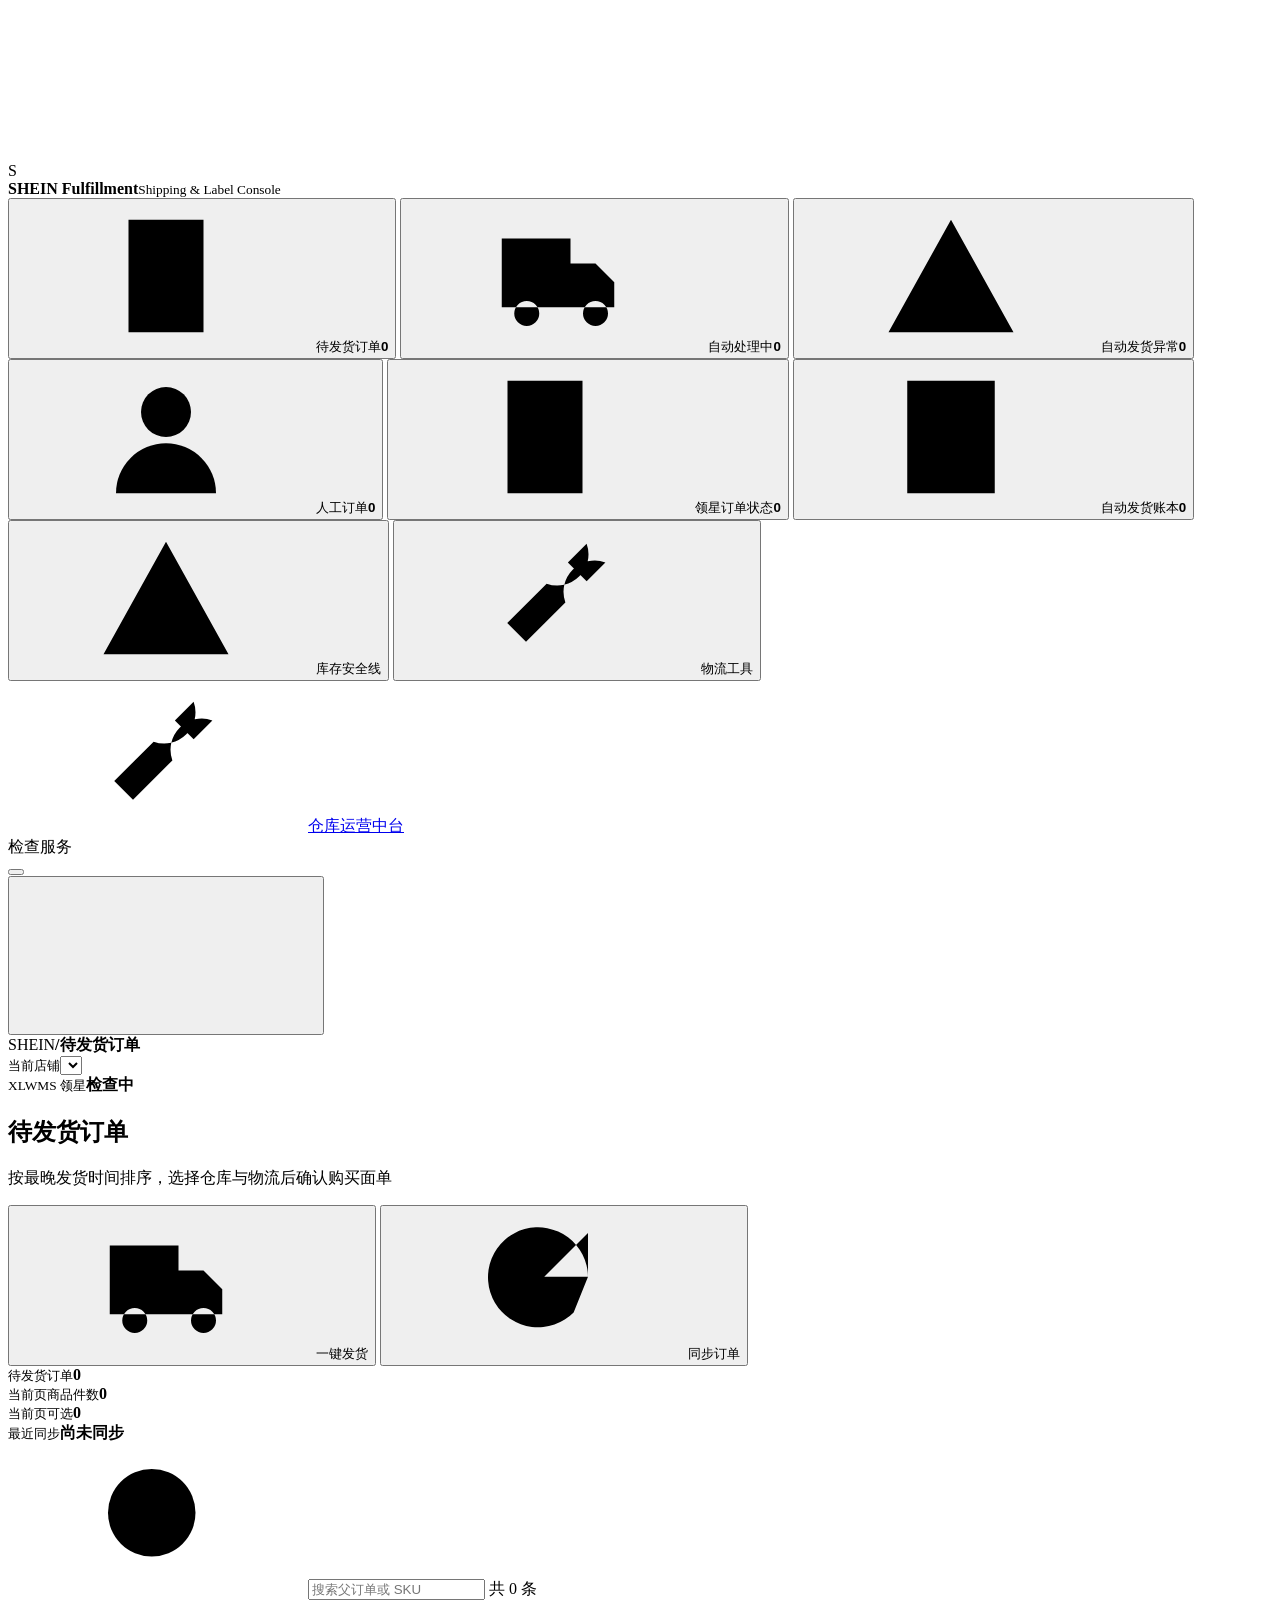
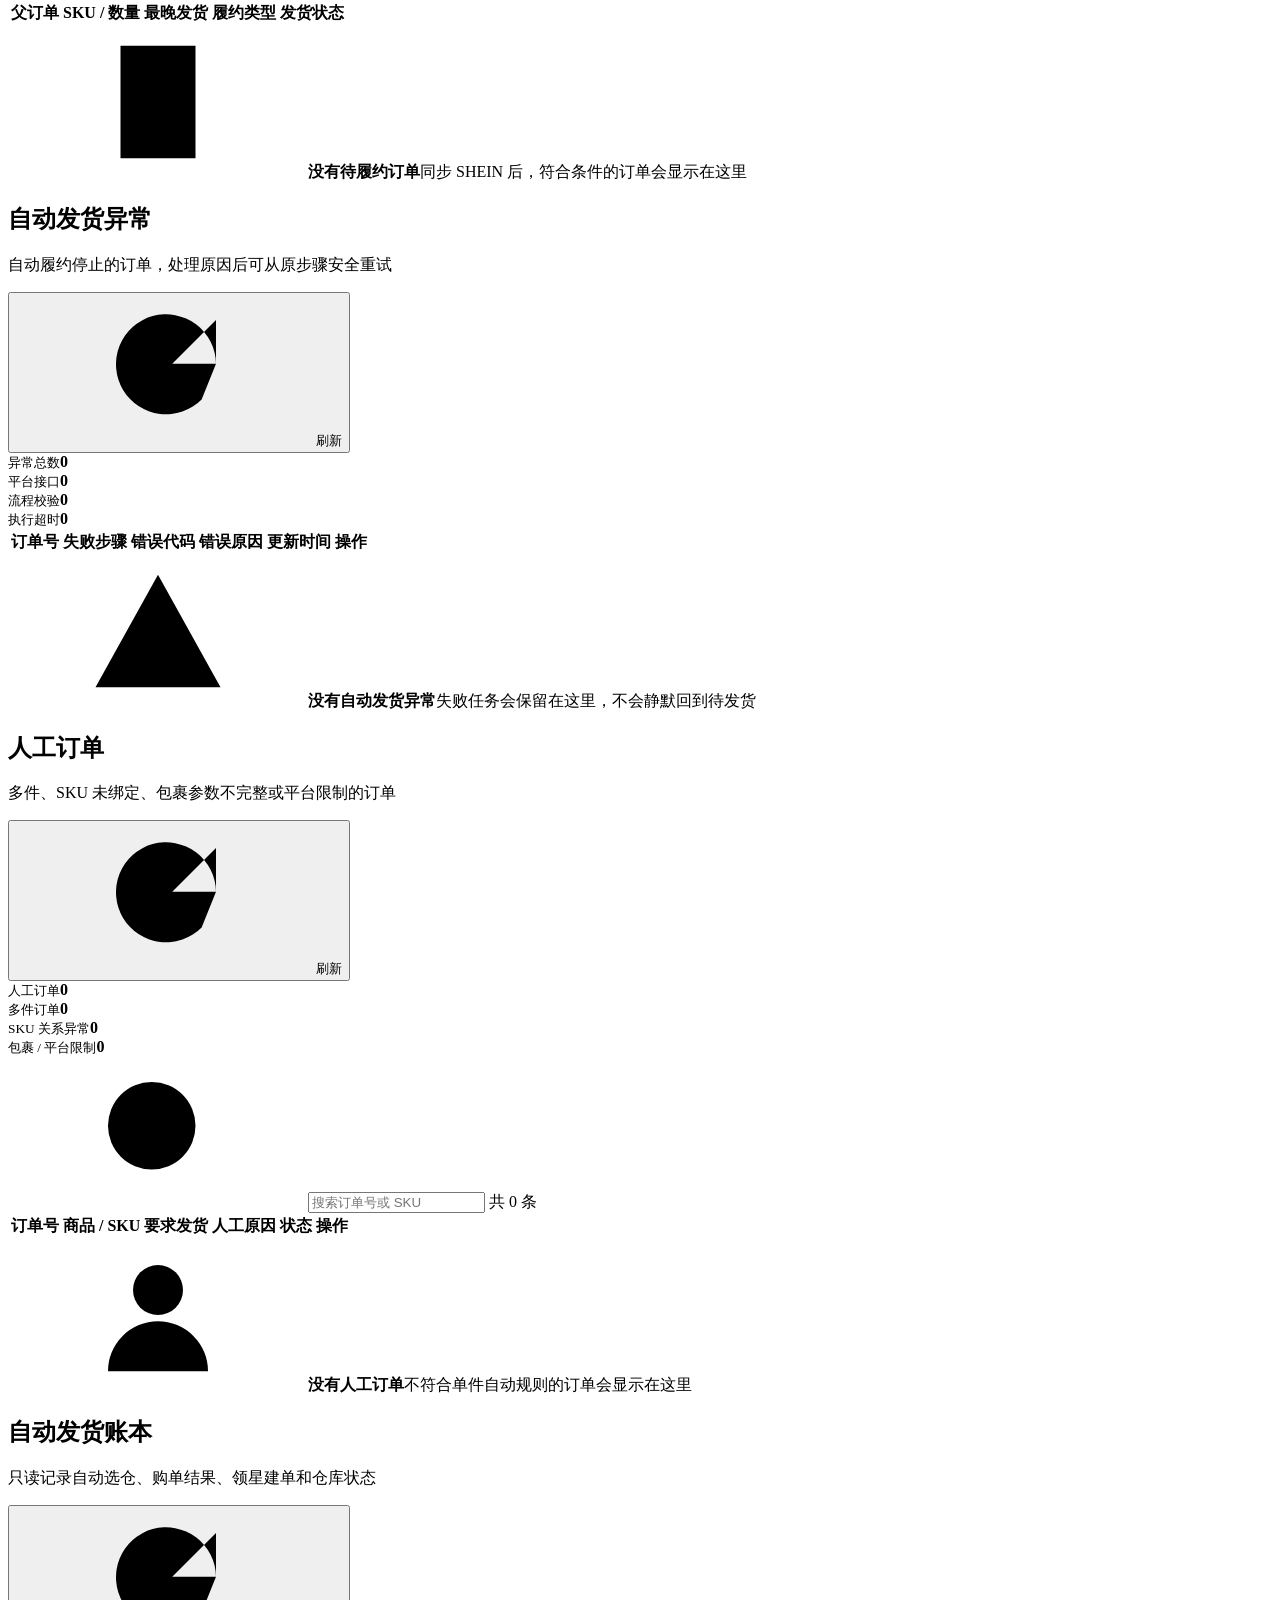
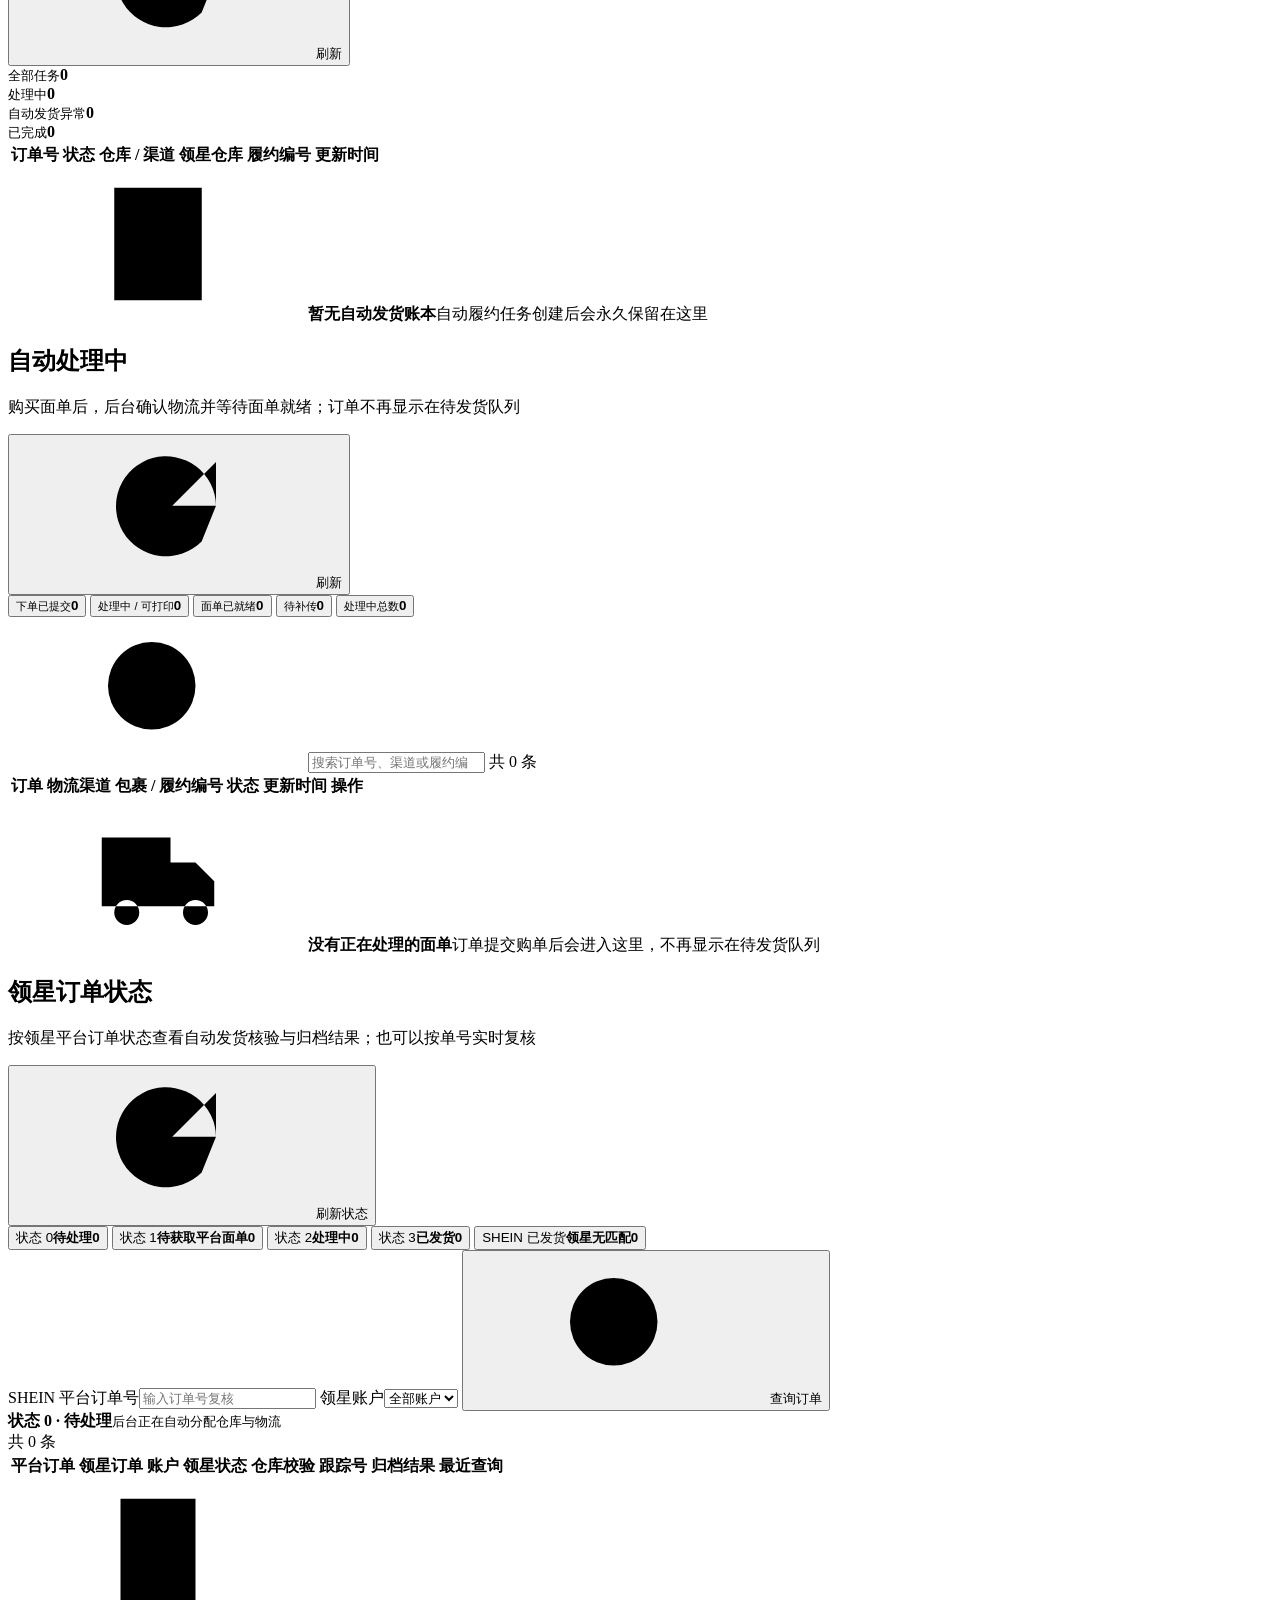
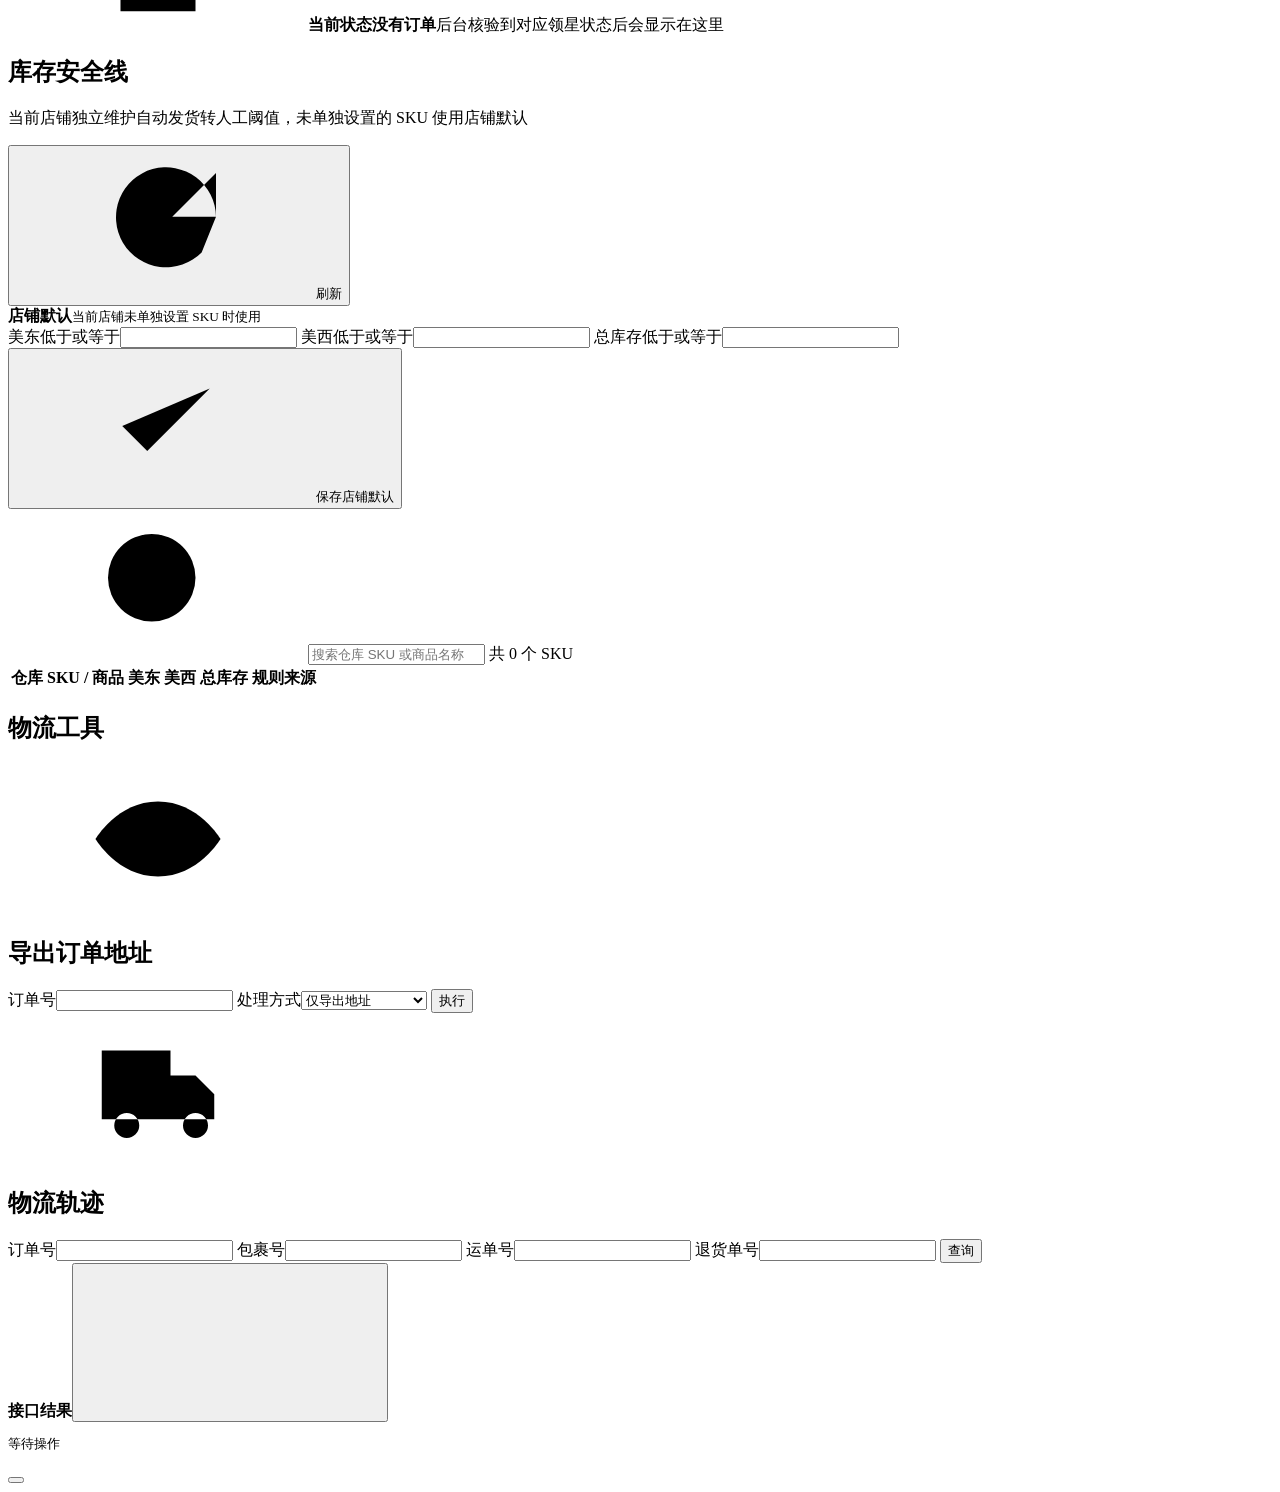
==== commit 32341071: "feat: assign SHEIN OMS warehouses from bought-label records Map status-0 ARP orders from shein_label" ====
--- a/internal/sheinconsole/web/index.html
+++ b/internal/sheinconsole/web/index.html
@@ -235,28 +235,26 @@
         </section>
 
         <section class="view" id="view-oms-statuses">
-          <div class="page-head"><div><h1>领星订单状态</h1><p>领星建单后自动进入这里，后台查询仓库状态；也可以按单号实时复核</p></div><button class="secondary-button" id="refresh-oms-statuses" type="button"><svg><use href="#i-refresh"/></svg>刷新状态</button></div>
+          <div class="page-head"><div><h1>领星订单状态</h1><p>按领星平台订单状态查看自动发货核验与归档结果；也可以按单号实时复核</p></div><button class="secondary-button" id="refresh-oms-statuses" type="button"><svg><use href="#i-refresh"/></svg>刷新状态</button></div>
           <div class="oms-status-tabs" role="tablist" aria-label="领星订单状态">
-            <button class="active" type="button" role="tab" aria-selected="true" data-oms-status="all"><span>全部</span><strong>已建单</strong><b id="metric-oms-status-all">0</b></button>
-            <button type="button" role="tab" aria-selected="false" data-oms-status="0"><span>状态 0</span><strong>待处理</strong><b id="metric-oms-status-0">0</b></button>
+            <button class="active" type="button" role="tab" aria-selected="true" data-oms-status="0"><span>状态 0</span><strong>待处理</strong><b id="metric-oms-status-0">0</b></button>
+            <button type="button" role="tab" aria-selected="false" data-oms-status="1"><span>状态 1</span><strong>待获取平台面单</strong><b id="metric-oms-status-1">0</b></button>
             <button type="button" role="tab" aria-selected="false" data-oms-status="2"><span>状态 2</span><strong>处理中</strong><b id="metric-oms-status-2">0</b></button>
             <button type="button" role="tab" aria-selected="false" data-oms-status="3"><span>状态 3</span><strong>已发货</strong><b id="metric-oms-status-3">0</b></button>
-            <button type="button" role="tab" aria-selected="false" data-oms-status="missing"><span>已建单</span><strong>领星无匹配</strong><b id="metric-oms-status-missing">0</b></button>
+            <button type="button" role="tab" aria-selected="false" data-oms-status="missing"><span>SHEIN 已发货</span><strong>领星无匹配</strong><b id="metric-oms-status-missing">0</b></button>
           </div>
           <form class="oms-query-bar" id="oms-order-form">
             <label><span>SHEIN 平台订单号</span><input id="oms-order-number" type="search" autocomplete="off" placeholder="输入订单号复核"></label>
             <label><span>领星账户</span><select id="oms-account"><option value="all">全部账户</option></select></label>
             <button class="primary-button" id="query-oms-order" type="submit"><svg><use href="#i-search"/></svg>查询订单</button>
           </form>
-          <div class="status-band">
-            <div><small>当前列表</small><strong class="compact" id="metric-oms-order">尚未同步</strong></div>
-            <div><small>命中记录</small><strong id="metric-oms-matches">0</strong></div>
-            <div><small>已查询账户</small><strong id="metric-oms-accounts">0</strong></div>
-            <div><small>查询时间</small><strong class="compact" id="metric-oms-time">尚未查询</strong></div>
-          </div>
-          <div class="table-shell oms-lookup-table is-empty">
-            <table><thead><tr><th>平台订单</th><th>领星订单</th><th>账户</th><th>仓库状态</th><th>发货仓</th><th>跟踪号</th><th>归档结果</th><th>最近查询</th></tr></thead><tbody id="oms-status-rows"></tbody></table>
-            <div class="empty" id="oms-status-empty"><svg><use href="#i-orders"/></svg><strong>还没有进入仓库检测的订单</strong><span>领星建单并带上面单后，会自动出现在这里</span></div>
+          <div class="toolbar">
+            <div class="oms-status-heading"><strong id="oms-status-heading">状态 0 · 待处理</strong><small id="oms-status-caption">后台正在自动分配仓库与物流</small></div>
+            <span class="table-note" id="oms-status-total">共 0 条</span>
+          </div>
+          <div class="table-shell oms-status-table is-empty">
+            <table><thead><tr><th>平台订单</th><th>领星订单</th><th>账户</th><th>领星状态</th><th>仓库校验</th><th>跟踪号</th><th>归档结果</th><th>最近查询</th></tr></thead><tbody id="oms-status-rows"></tbody></table>
+            <div class="empty" id="oms-status-empty"><svg><use href="#i-orders"/></svg><strong>当前状态没有订单</strong><span>后台核验到对应领星状态后会显示在这里</span></div>
           </div>
         </section>
 
@@ -366,7 +364,7 @@
   </aside>
   <button class="drawer-backdrop" id="drawer-backdrop" aria-label="关闭结果"></button>
   <div class="toast" id="toast" hidden></div>
-  <script src="./assets/app.js?v=20260818-6" defer></script>
-  <script src="./assets/xlwms.js?v=20260818-6" defer></script>
+  <script src="./assets/app.js?v=20260818-11" defer></script>
+  <script src="./assets/xlwms.js?v=20260818-11" defer></script>
 </body>
 </html>
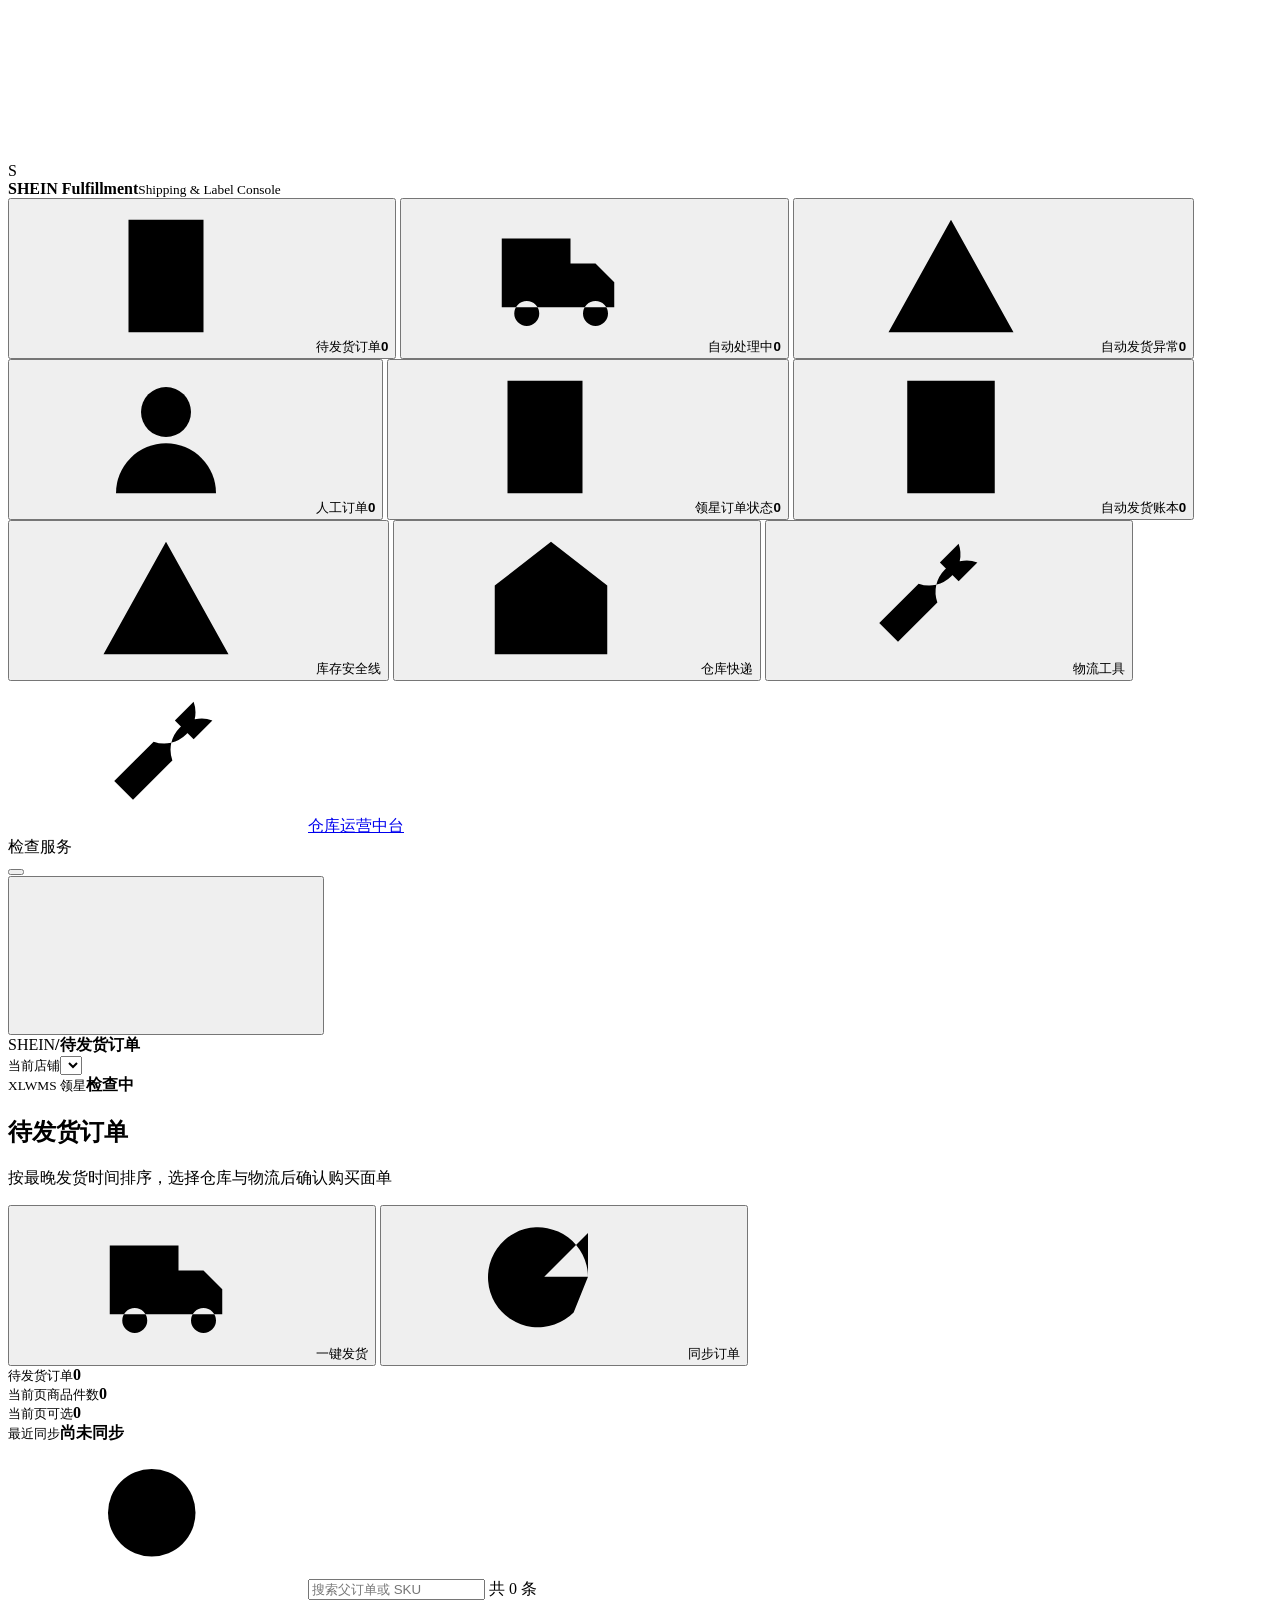
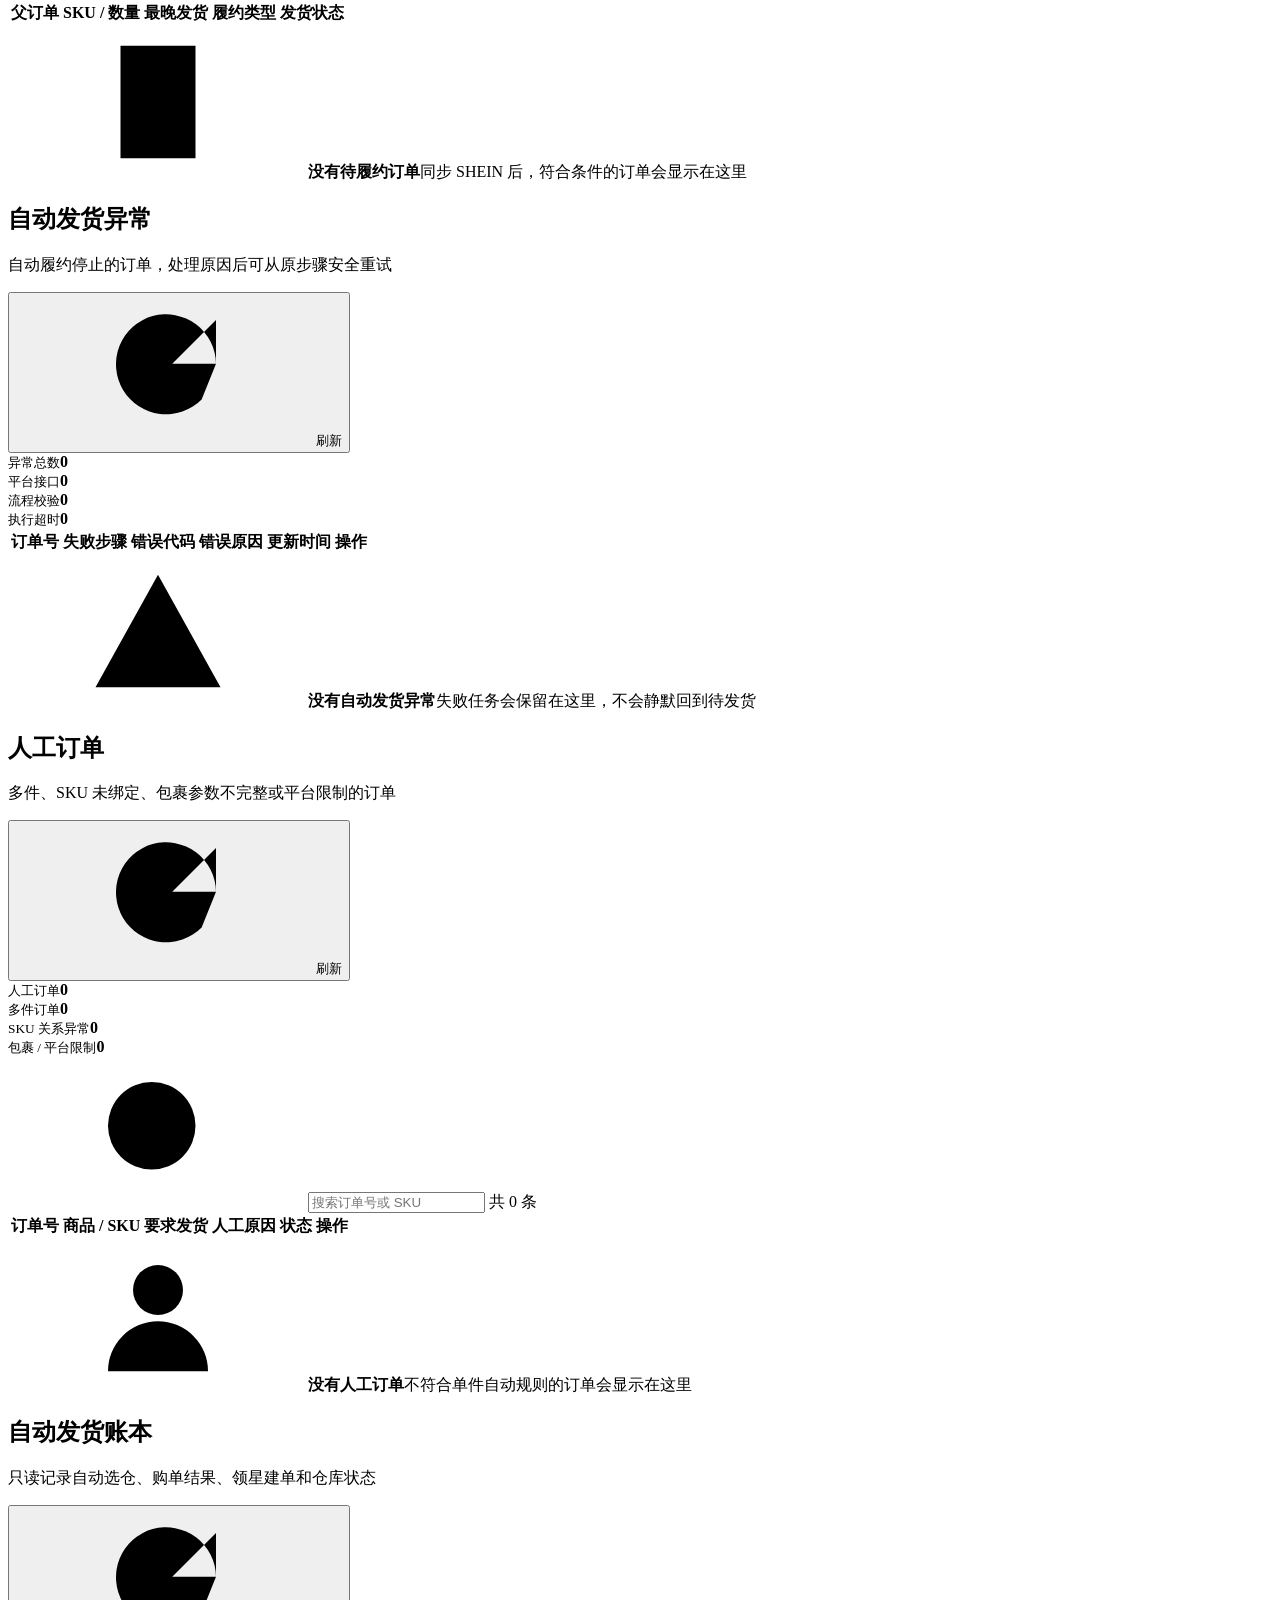
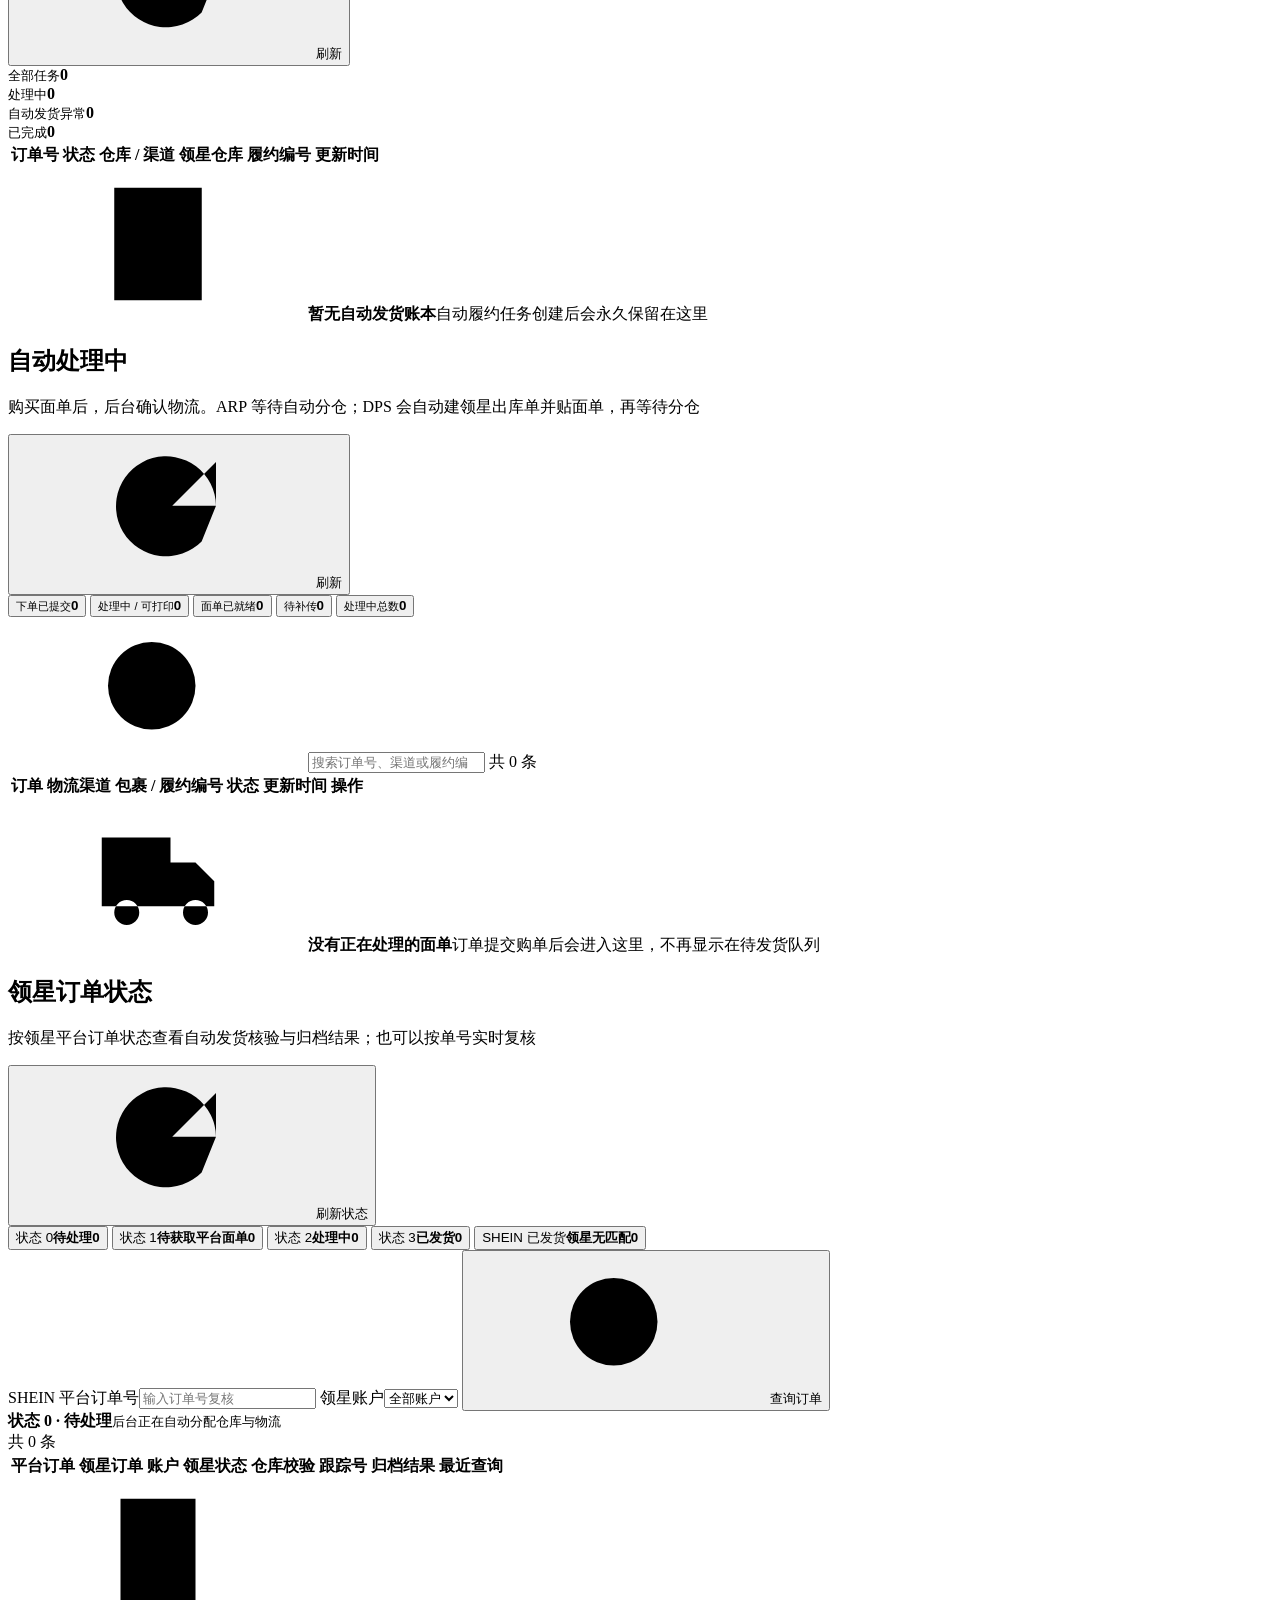
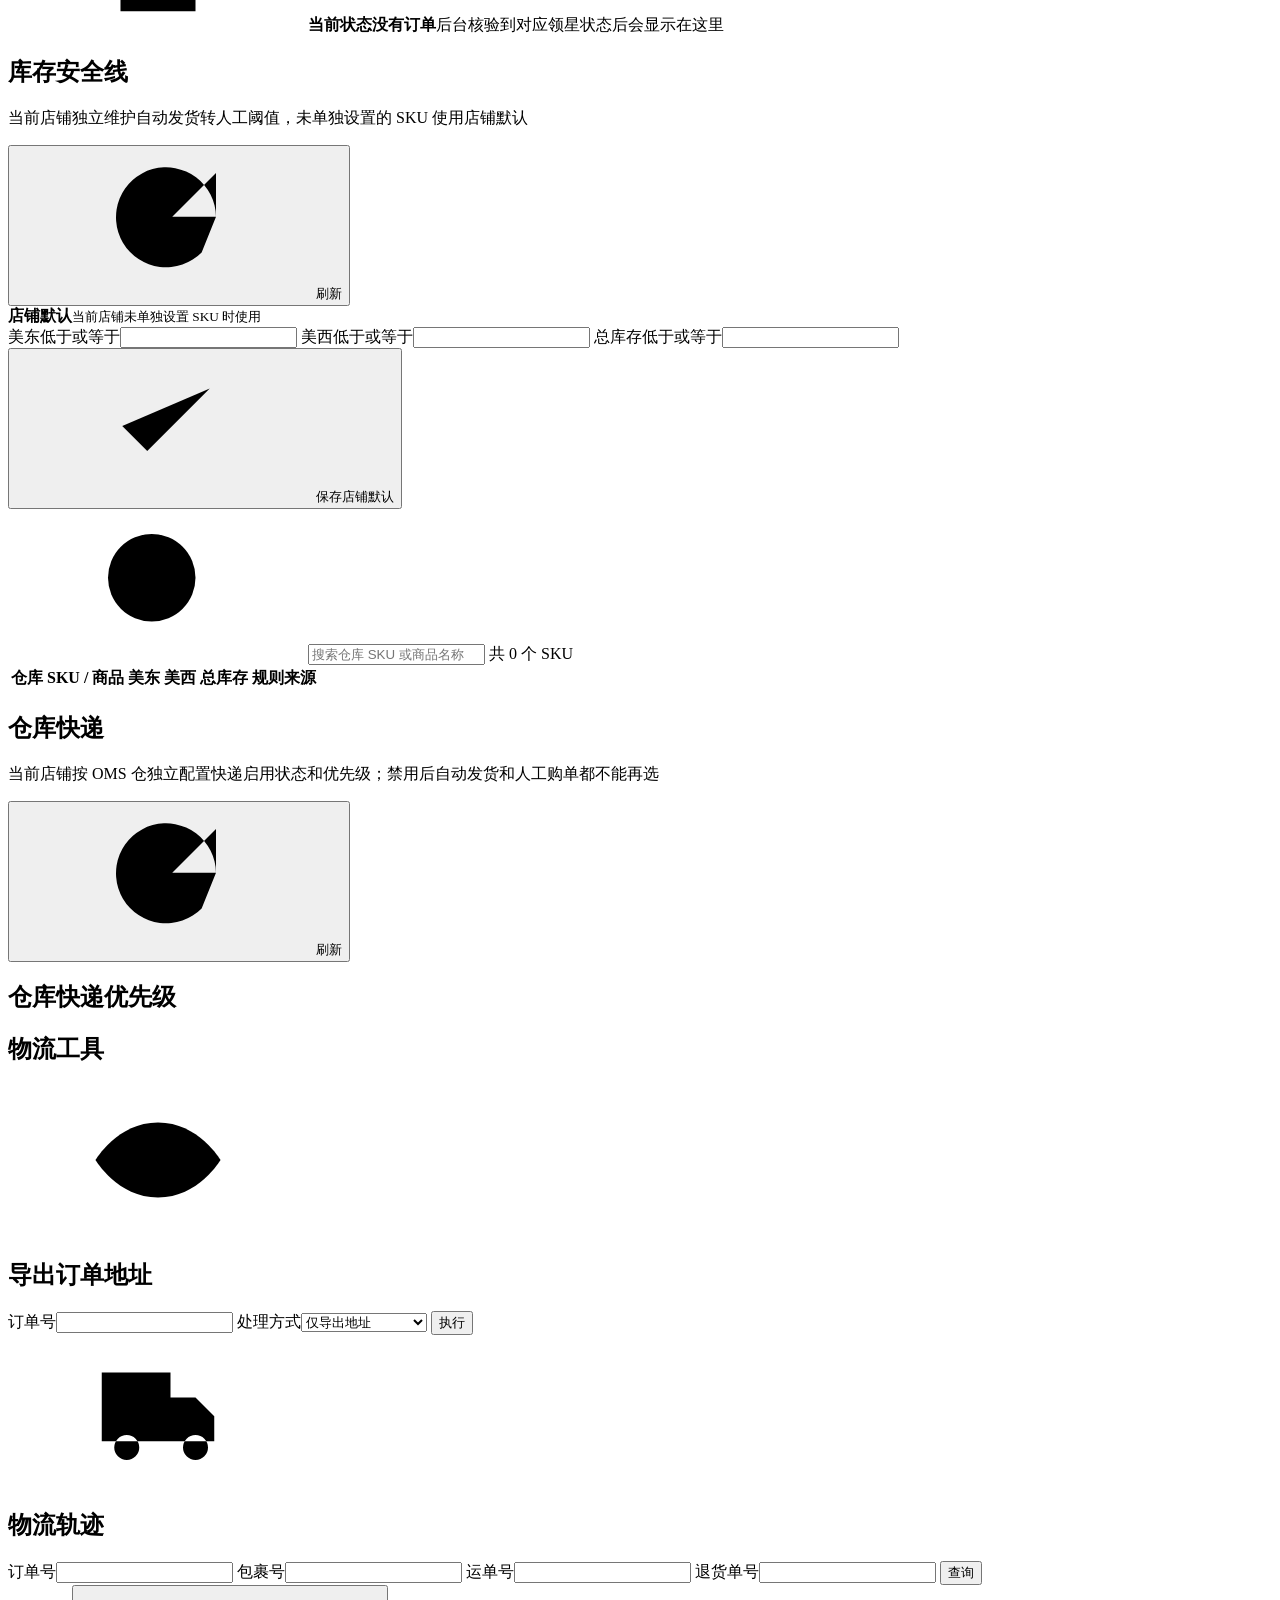
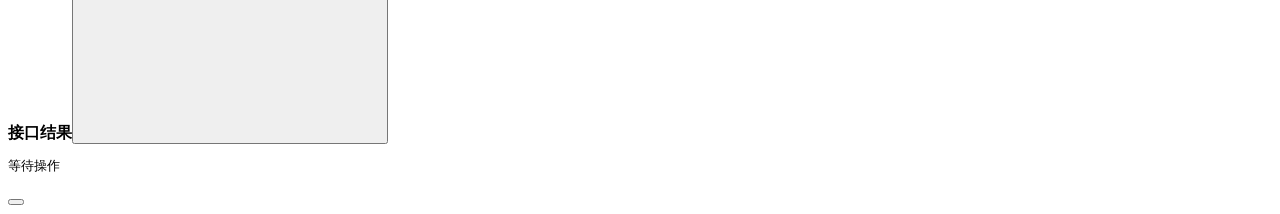
==== commit 3face45c: "feat: add shop carrier policies and auto DPS parcel after labels Per-warehouse carrier enablement no" ====
--- a/internal/sheinconsole/web/index.html
+++ b/internal/sheinconsole/web/index.html
@@ -6,7 +6,7 @@
   <meta name="description" content="SHEIN 店铺发货与面单管理">
   <title>SHEIN Fulfillment</title>
   <link rel="stylesheet" href="/temu/dashboard.css?v=20260814-shared">
-  <link rel="stylesheet" href="./assets/platform.css?v=20260818-1">
+  <link rel="stylesheet" href="./assets/platform.css?v=20260819-1">
 </head>
 <body>
   <svg class="svg-sprite" aria-hidden="true">
@@ -25,6 +25,9 @@
     <symbol id="i-warning" viewBox="0 0 24 24"><path d="M12 3 2 21h20L12 3zM12 9v5M12 18h.01"/></symbol>
     <symbol id="i-user" viewBox="0 0 24 24"><circle cx="12" cy="8" r="4"/><path d="M4 21a8 8 0 0 1 16 0"/></symbol>
     <symbol id="i-ledger" viewBox="0 0 24 24"><path d="M5 3h14v18H5zM9 3v18M12 8h4M12 12h4M12 16h3"/></symbol>
+    <symbol id="i-warehouse" viewBox="0 0 24 24"><path d="M3 10 12 3l9 7v11H3zM8 21v-7h8v7"/></symbol>
+    <symbol id="i-arrow-up" viewBox="0 0 24 24"><path d="m6 15 6-6 6 6"/></symbol>
+    <symbol id="i-arrow-down" viewBox="0 0 24 24"><path d="m6 9 6 6 6-6"/></symbol>
   </svg>
 
   <div class="app-shell">
@@ -42,6 +45,7 @@
         <button class="nav-button" data-view="ledger"><svg><use href="#i-ledger"/></svg><span>自动发货账本</span><b id="nav-ledger-count">0</b></button>
         <span id="nav-label-count" hidden>0</span>
         <button class="nav-button" data-view="inventory-thresholds"><svg><use href="#i-warning"/></svg><span>库存安全线</span></button>
+        <button class="nav-button" data-view="warehouses"><svg><use href="#i-warehouse"/></svg><span>仓库快递</span></button>
         <button class="nav-button" data-view="tools"><svg><use href="#i-tools"/></svg><span>物流工具</span></button>
       </nav>
       <div class="sidebar-foot"><a class="app-switch-link" href="/warehouse-console/"><svg><use href="#i-tools"/></svg><span>仓库运营中台</span></a><div class="sidebar-service"><span class="dot warning" id="service-dot"></span><span id="service-text">检查服务</span></div></div>
@@ -172,7 +176,7 @@
 
         <section class="view" id="view-labels">
           <div class="page-head">
-            <div><h1>自动处理中</h1><p>购买面单后，后台确认物流并等待面单就绪；订单不再显示在待发货队列</p></div>
+            <div><h1>自动处理中</h1><p>购买面单后，后台确认物流。ARP 等待自动分仓；DPS 会自动建领星出库单并贴面单，再等待分仓</p></div>
             <button class="secondary-button" id="refresh-tasks" type="button"><svg><use href="#i-refresh"/></svg>刷新</button>
           </div>
           <div class="status-band" id="task-status-filters" role="tablist" aria-label="处理中状态筛选">
@@ -194,7 +198,7 @@
           </div>
           <section class="parcel-create-panel" id="parcel-create-panel" hidden>
             <div class="page-head">
-              <div><h2>领星手动建单</h2><p id="parcel-create-copy">当前店铺发往 DPS 仓时，先建领星小包出库单；建单时会带上 SHEIN 面单</p></div>
+              <div><h2>领星出库单补救</h2><p id="parcel-create-copy">当前店铺发往 DPS 仓时，买完面单后会自动建领星出库单并贴上 SHEIN 面单；这里只用于失败后补建或补传</p></div>
               <button class="secondary-button" id="refresh-parcel-draft" type="button"><svg><use href="#i-refresh"/></svg>重新预填</button>
             </div>
             <form class="parcel-create-form" id="parcel-create-form">
@@ -215,9 +219,9 @@
               <label class="full"><span>地址二行</span><input id="parcel-address-two" autocomplete="off"></label>
               <label class="full"><span>商品明细</span><textarea id="parcel-products" required rows="3" placeholder="每行：仓库SKU 数量"></textarea></label>
               <div class="parcel-create-actions">
-                <small id="parcel-create-hint">选择一条面单已就绪的 DPS 订单后预填</small>
+                <small id="parcel-create-hint">选择一条自动建单失败或待补传的 DPS 订单后预填</small>
                 <button class="secondary-button" id="upload-xlwms-label" type="button">补传面单</button>
-                <button class="primary-button" id="create-xlwms-parcel" type="submit"><svg><use href="#i-label"/></svg>手动建单</button>
+                <button class="primary-button" id="create-xlwms-parcel" type="submit"><svg><use href="#i-label"/></svg>补建出库单</button>
               </div>
             </form>
           </section>
@@ -282,6 +286,15 @@
             <div class="empty" id="inventory-threshold-empty" hidden><svg><use href="#i-warning"/></svg><strong>没有可配置的 SKU</strong><span>仓库 SKU 同步后会显示在这里</span></div>
           </div>
           <div class="pager" id="inventory-threshold-pager" hidden></div>
+        </section>
+
+        <section class="view" id="view-warehouses">
+          <div class="page-head">
+            <div><h1>仓库快递</h1><p>当前店铺按 OMS 仓独立配置快递启用状态和优先级；禁用后自动发货和人工购单都不能再选</p></div>
+            <button class="secondary-button" id="refresh-carrier-policies" type="button"><svg><use href="#i-refresh"/></svg>刷新</button>
+          </div>
+          <div class="section-title carrier-policy-heading"><h2>仓库快递优先级</h2><span id="carrier-policy-shop"></span></div>
+          <div class="carrier-policy-grid" id="carrier-policy-grid"></div>
         </section>
 
         <section class="view" id="view-tools">
@@ -364,7 +377,7 @@
   </aside>
   <button class="drawer-backdrop" id="drawer-backdrop" aria-label="关闭结果"></button>
   <div class="toast" id="toast" hidden></div>
-  <script src="./assets/app.js?v=20260818-11" defer></script>
-  <script src="./assets/xlwms.js?v=20260818-11" defer></script>
+  <script src="./assets/app.js?v=20260819-2" defer></script>
+  <script src="./assets/xlwms.js?v=20260819-1" defer></script>
 </body>
 </html>
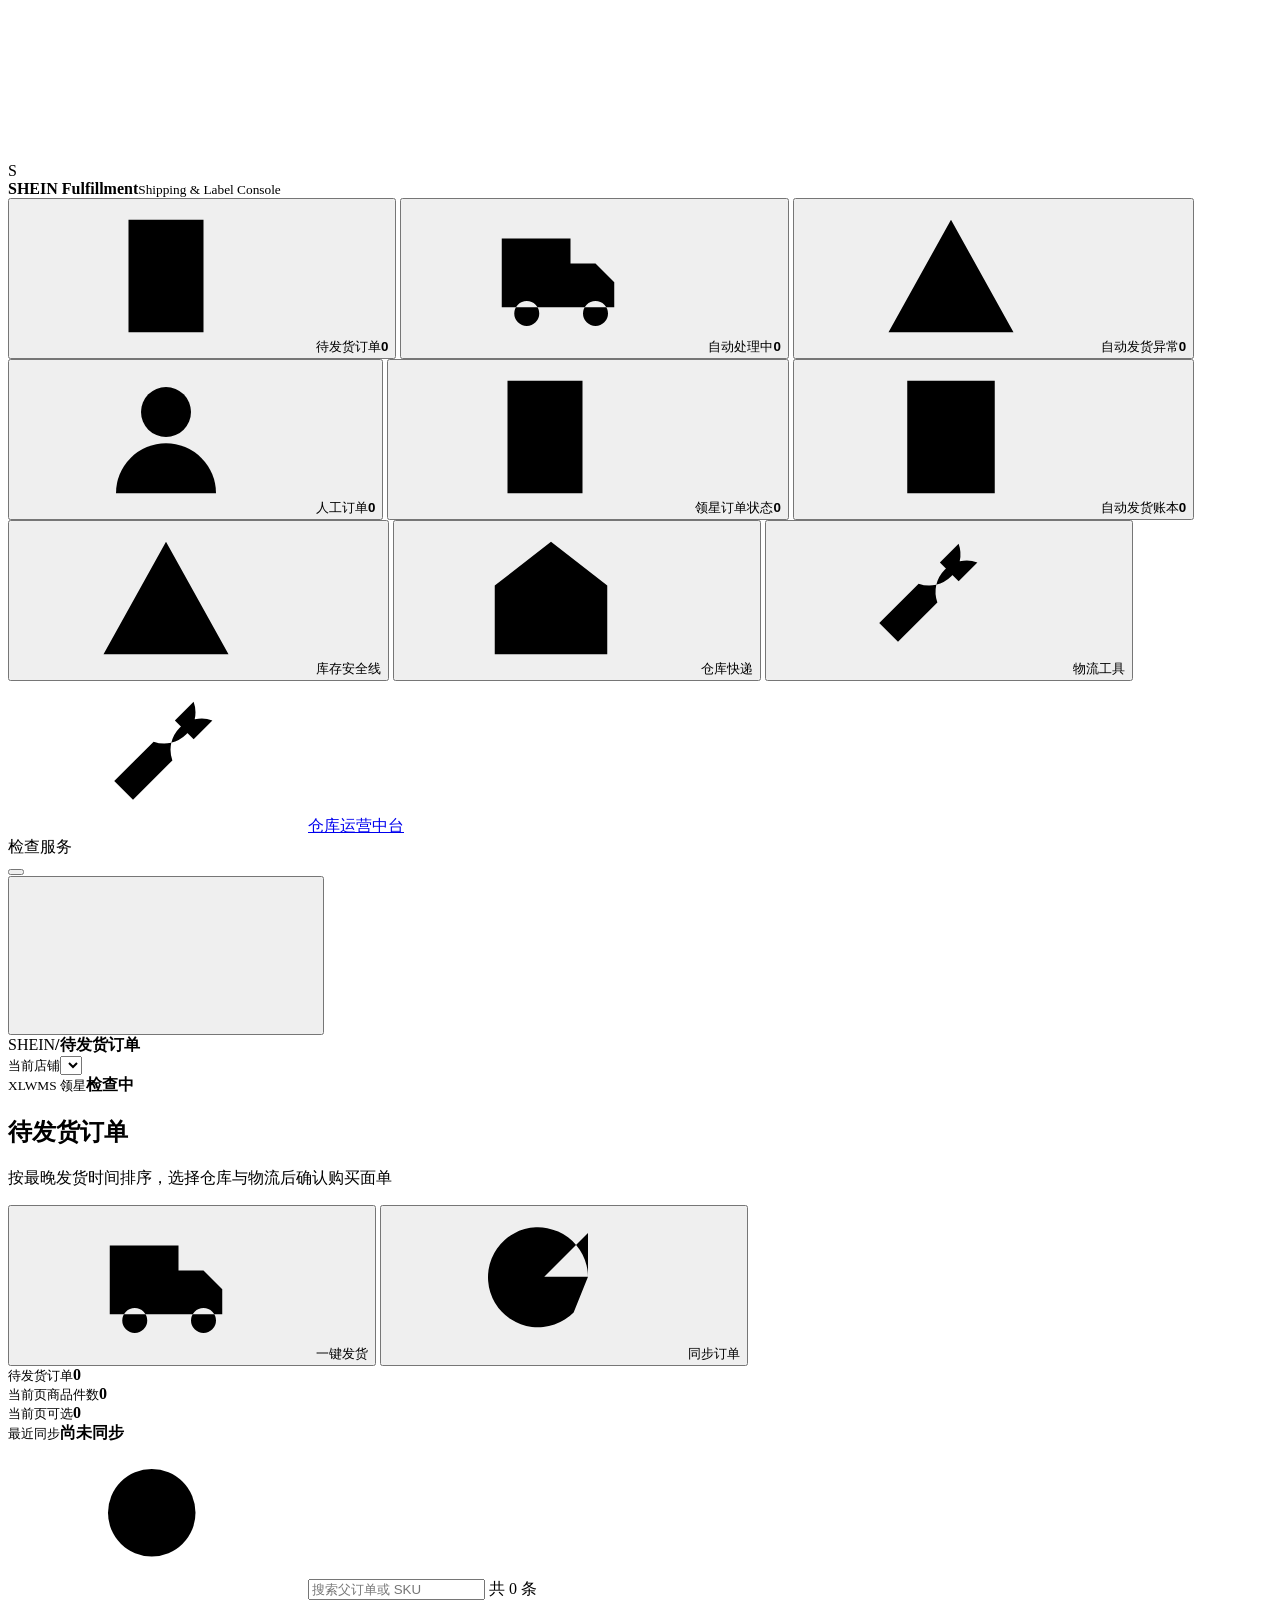
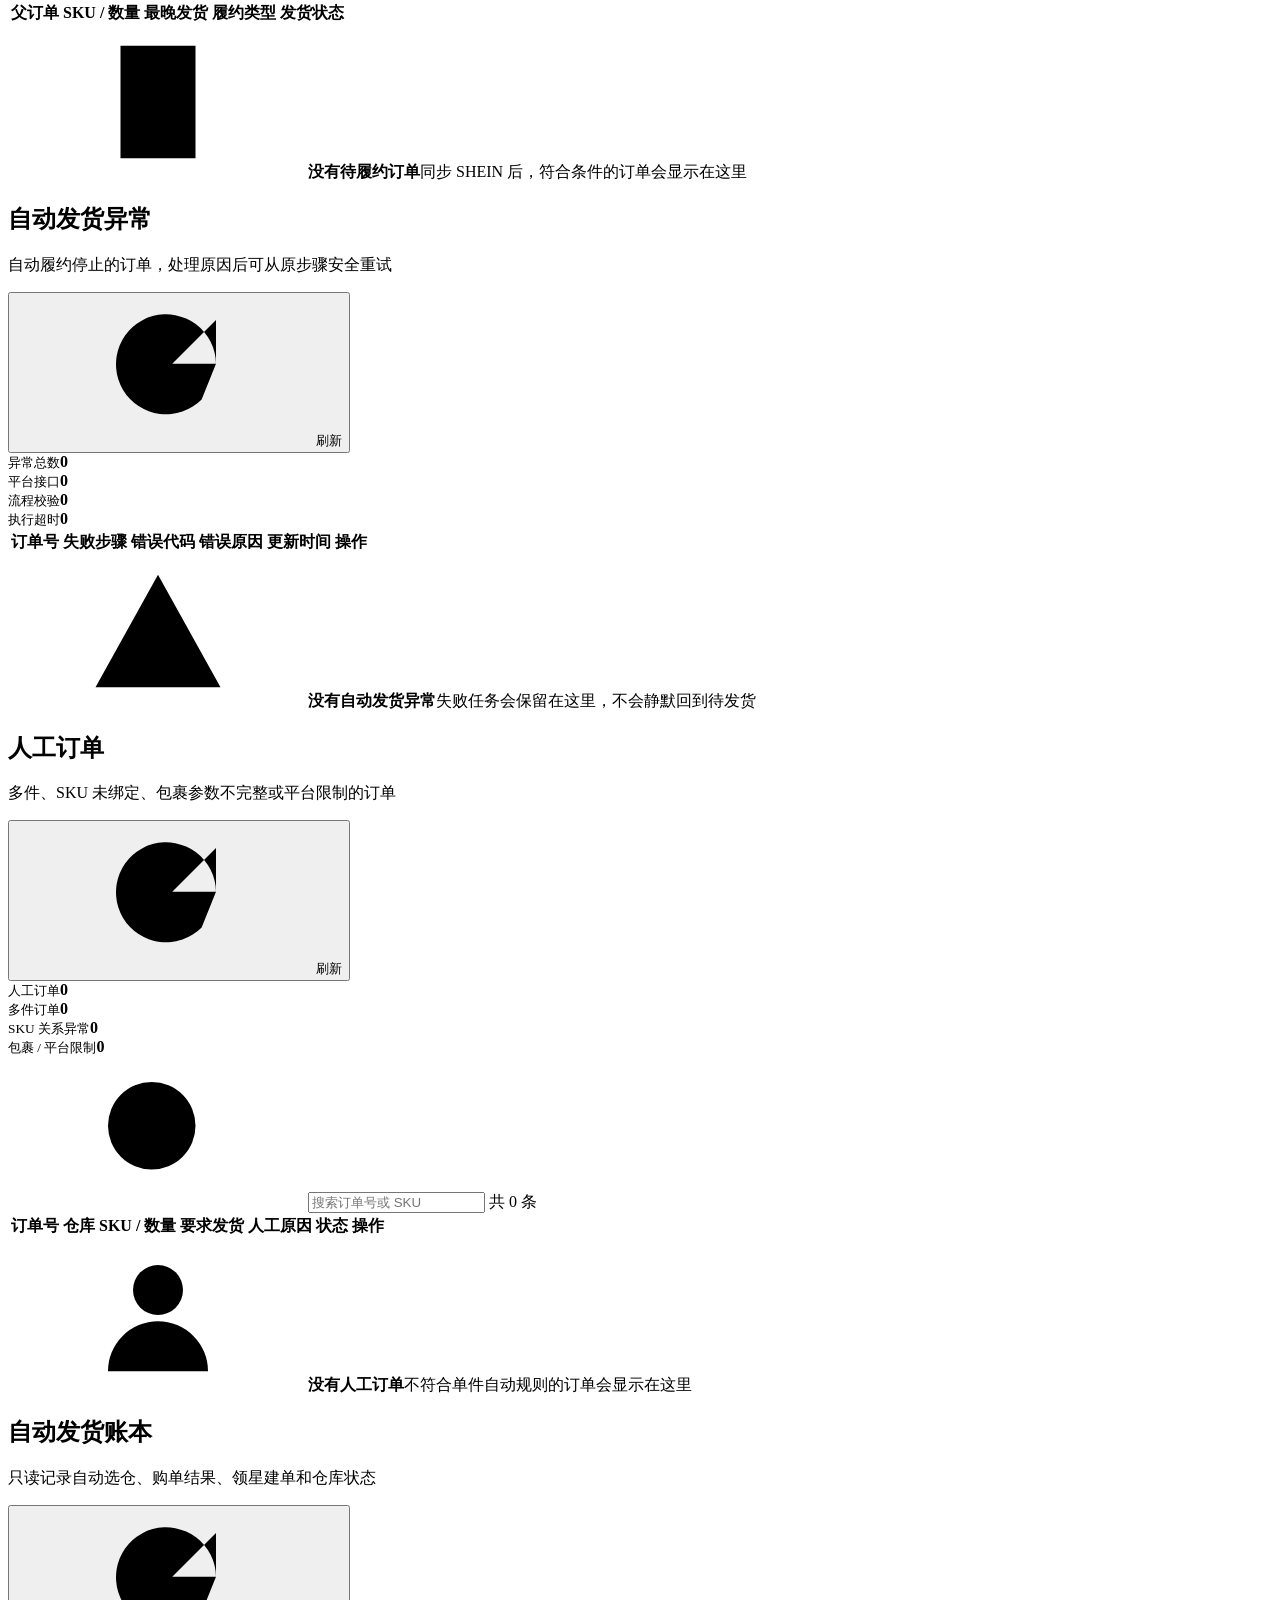
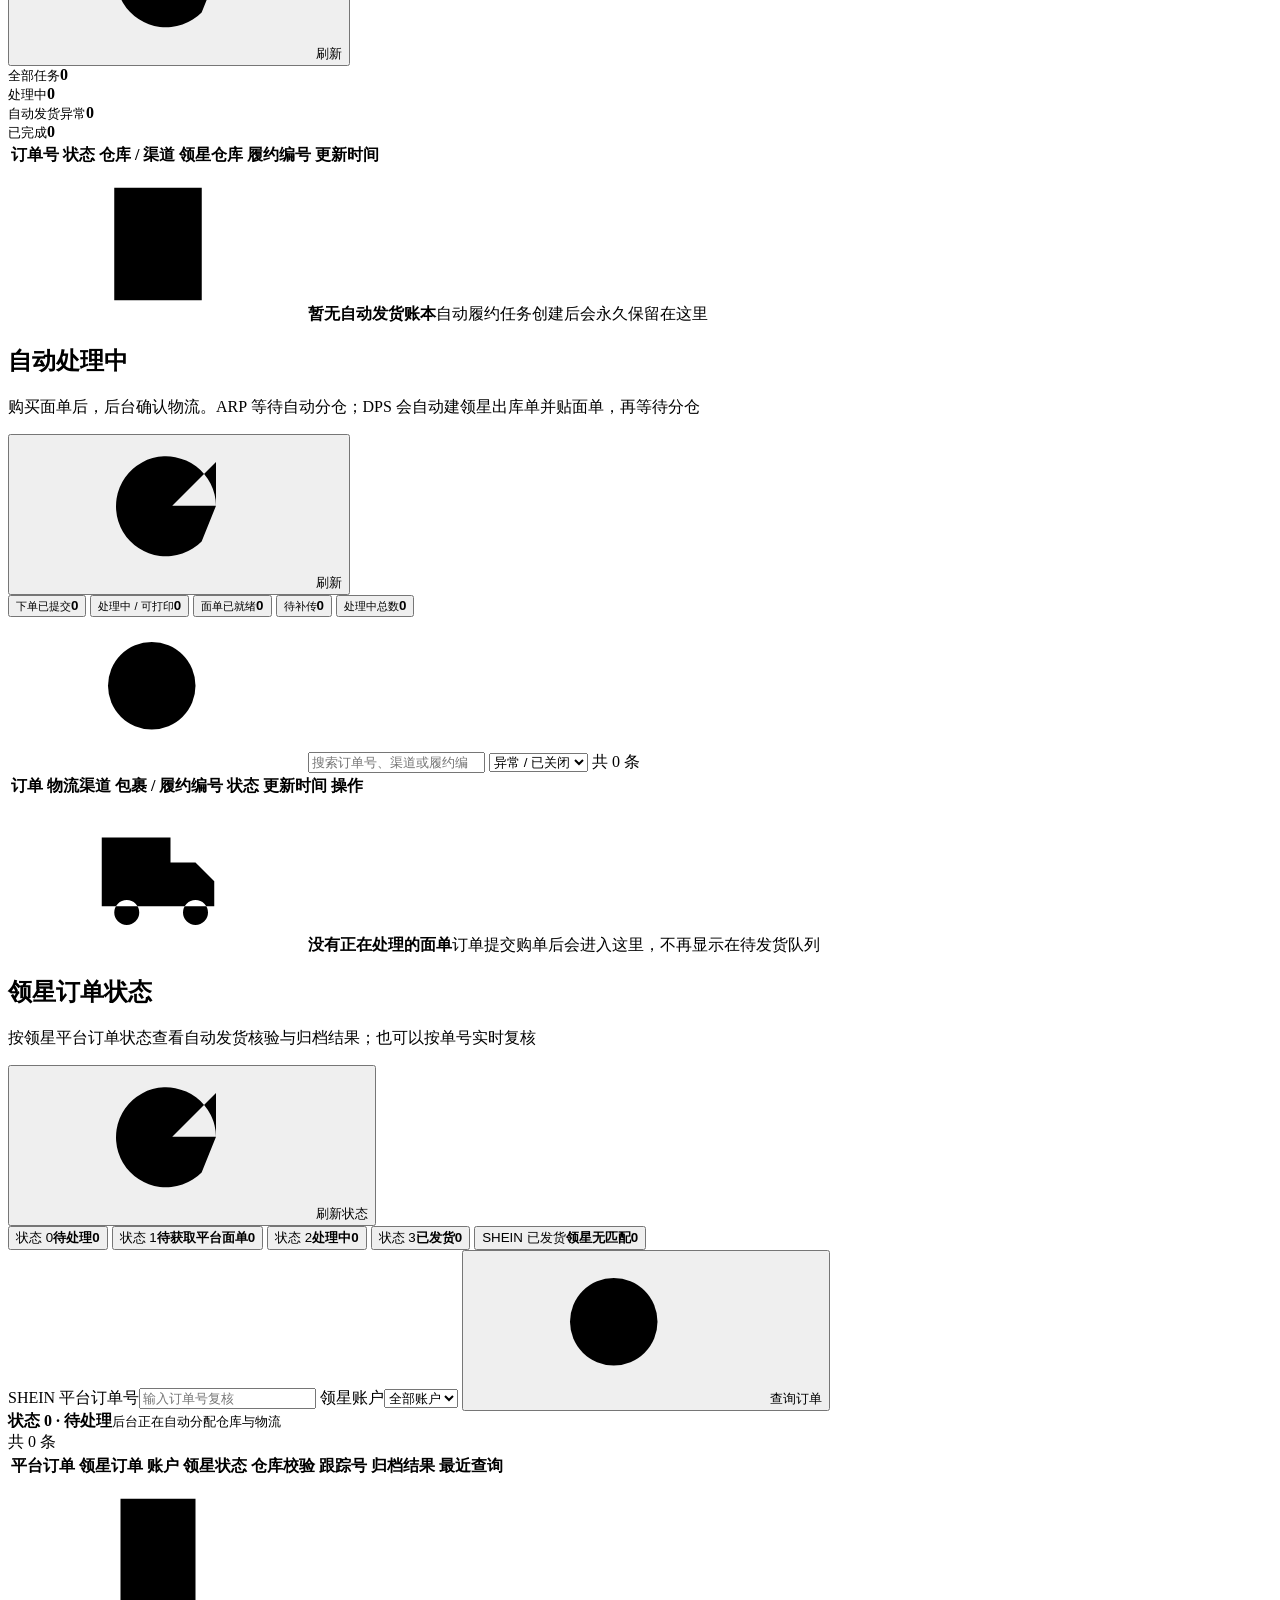
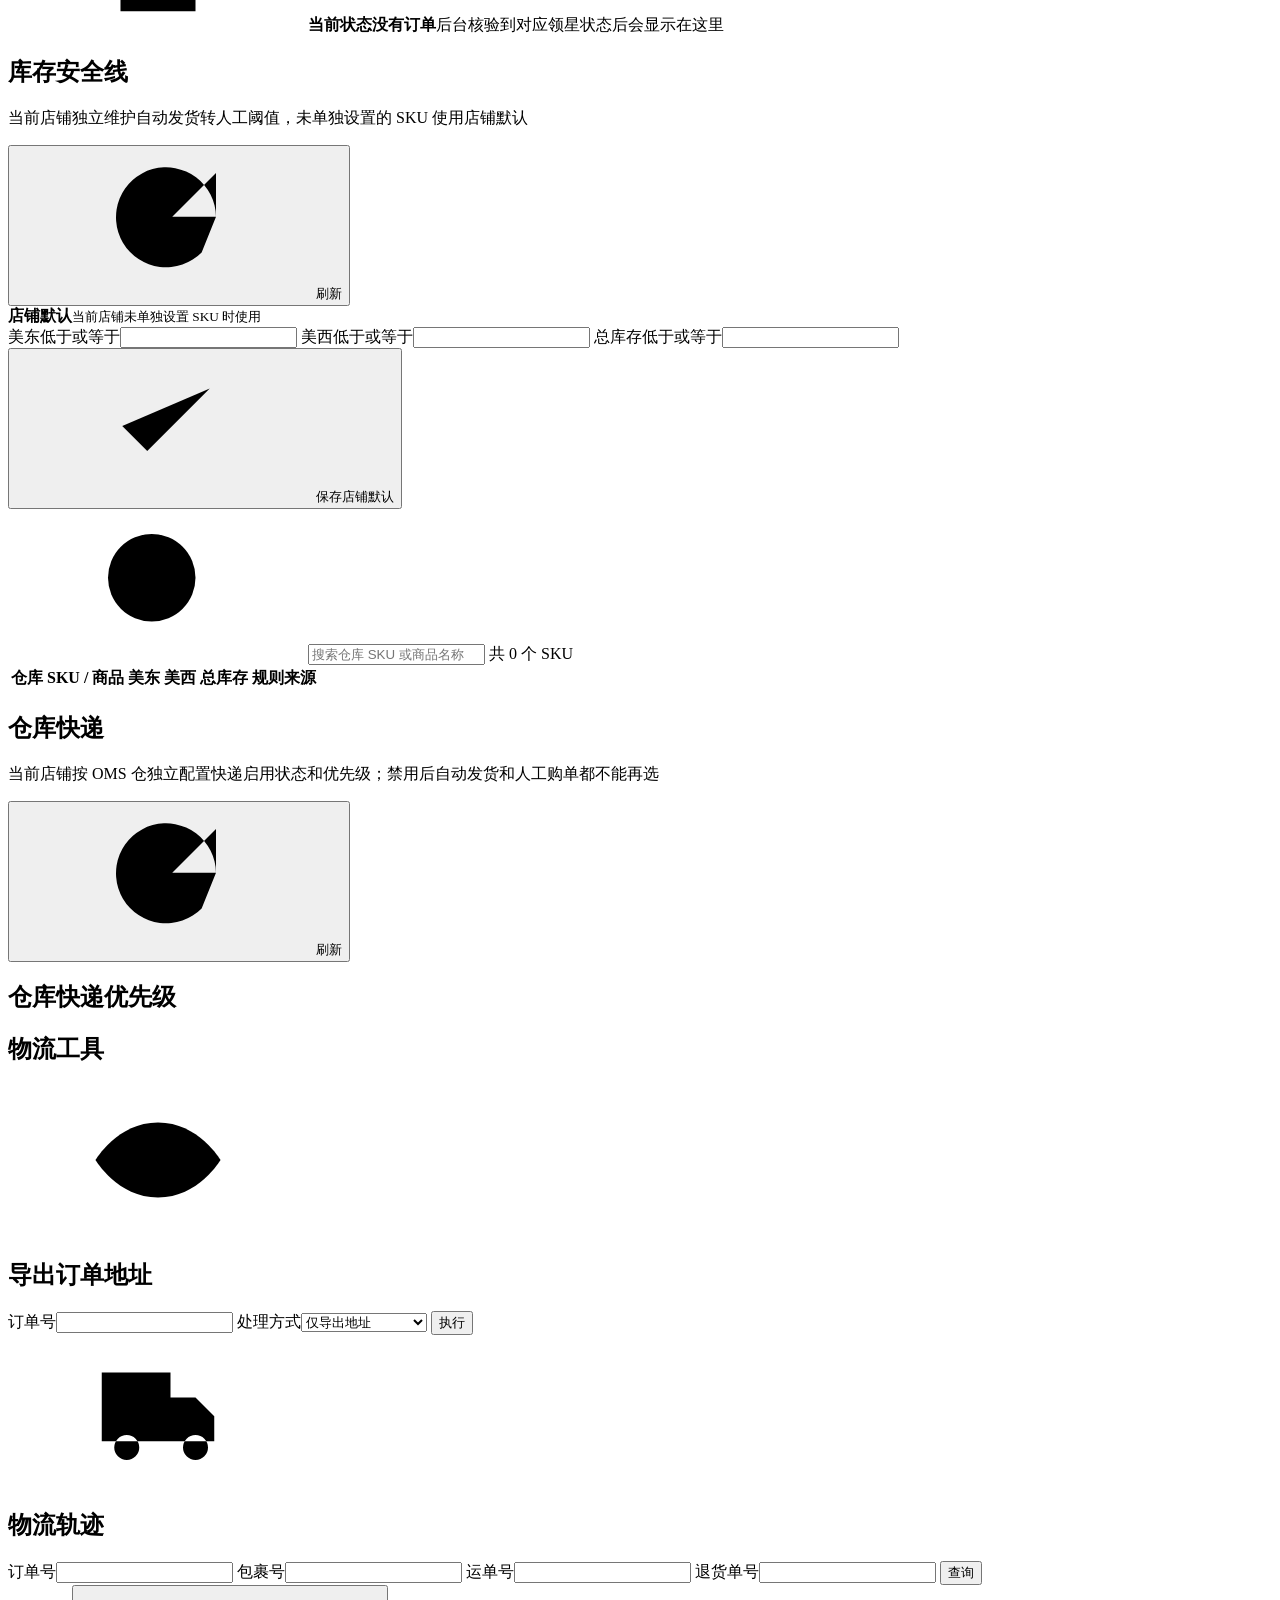
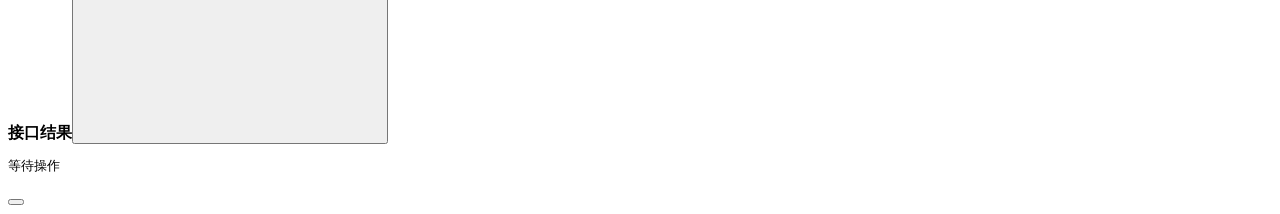
==== commit a19e4de6: "fix: close expired fulfillment tasks manually" ====
--- a/internal/sheinconsole/web/index.html
+++ b/internal/sheinconsole/web/index.html
@@ -6,7 +6,7 @@
   <meta name="description" content="SHEIN 店铺发货与面单管理">
   <title>SHEIN Fulfillment</title>
   <link rel="stylesheet" href="/temu/dashboard.css?v=20260814-shared">
-  <link rel="stylesheet" href="./assets/platform.css?v=20260819-1">
+  <link rel="stylesheet" href="./assets/platform.css?v=20260824-2">
 </head>
 <body>
   <svg class="svg-sprite" aria-hidden="true">
@@ -147,7 +147,7 @@
           </div>
           <div class="table-shell">
             <table>
-              <thead><tr><th>订单号</th><th>商品 / SKU</th><th>要求发货</th><th>人工原因</th><th>状态</th><th>操作</th></tr></thead>
+              <thead><tr><th>订单号</th><th>仓库 SKU / 数量</th><th>要求发货</th><th>人工原因</th><th>状态</th><th>操作</th></tr></thead>
               <tbody id="manual-rows"></tbody>
             </table>
             <div class="empty" id="manual-empty"><svg><use href="#i-user"/></svg><strong>没有人工订单</strong><span>不符合单件自动规则的订单会显示在这里</span></div>
@@ -192,9 +192,9 @@
             <button class="status-filter" type="button" role="tab" data-task-filter="parcel" aria-selected="false">
               <small>待补传</small><strong id="metric-task-parcel">0</strong>
             </button>
-            <button class="status-filter is-selected" type="button" role="tab" data-task-filter="processing" aria-selected="true">
-              <small>处理中总数</small><strong id="metric-task-total">0</strong>
-            </button>
+	            <button class="status-filter is-selected" type="button" role="tab" data-task-filter="processing" aria-selected="true">
+	              <small>处理中总数</small><strong id="metric-task-total">0</strong>
+	            </button>
           </div>
           <section class="parcel-create-panel" id="parcel-create-panel" hidden>
             <div class="page-head">
@@ -225,9 +225,14 @@
               </div>
             </form>
           </section>
-          <div class="toolbar">
-            <label class="search"><svg><use href="#i-search"/></svg><input id="task-search" type="search" placeholder="搜索订单号、渠道或履约编号"></label>
-            <span class="table-note" id="task-total">共 0 条</span>
+	          <div class="toolbar">
+	            <label class="search"><svg><use href="#i-search"/></svg><input id="task-search" type="search" placeholder="搜索订单号、渠道或履约编号"></label>
+	            <select class="task-exception-filter" id="task-exception-filter" aria-label="异常与已关闭任务筛选">
+	              <option value="">异常 / 已关闭</option>
+	              <option value="failed">异常待关闭</option>
+	              <option value="resolved">已人工关闭</option>
+	            </select>
+	            <span class="table-note" id="task-total">共 0 条</span>
           </div>
           <div class="table-shell">
             <table>
@@ -370,6 +375,27 @@
     </div>
   </dialog>
 
+  <dialog class="fulfillment-dialog resolution-dialog" id="task-resolution-dialog">
+    <div class="dialog-head">
+      <div><small>履约任务</small><h2>人工关闭</h2></div>
+      <button class="icon-button" id="close-task-resolution" type="button" title="关闭" aria-label="关闭"><svg><use href="#i-close"/></svg></button>
+    </div>
+    <form class="dialog-body resolution-form" id="task-resolution-form">
+      <input id="task-resolution-index" type="hidden">
+      <label><span>最终状态</span><select id="task-resolution-status" required>
+        <option value="manually_fulfilled">已人工完成</option>
+        <option value="cancelled">订单已取消</option>
+        <option value="not_required">无需继续处理</option>
+        <option value="other">其他</option>
+      </select></label>
+      <label><span>关闭原因</span><textarea id="task-resolution-reason" rows="4" maxlength="500" required></textarea></label>
+      <div class="resolution-actions">
+        <button class="secondary-button" id="cancel-task-resolution" type="button">返回</button>
+        <button class="primary-button" id="submit-task-resolution" type="submit">确认关闭</button>
+      </div>
+    </form>
+  </dialog>
+
   <aside class="result-drawer" id="result-drawer" aria-hidden="true">
     <div class="drawer-head"><strong id="result-title">接口结果</strong><button class="icon-button" id="close-result" type="button" title="关闭" aria-label="关闭"><svg><use href="#i-close"/></svg></button></div>
     <div class="drawer-links" id="result-links"></div>
@@ -377,7 +403,7 @@
   </aside>
   <button class="drawer-backdrop" id="drawer-backdrop" aria-label="关闭结果"></button>
   <div class="toast" id="toast" hidden></div>
-  <script src="./assets/app.js?v=20260819-2" defer></script>
+  <script src="./assets/app.js?v=20260824-2" defer></script>
   <script src="./assets/xlwms.js?v=20260819-1" defer></script>
 </body>
 </html>
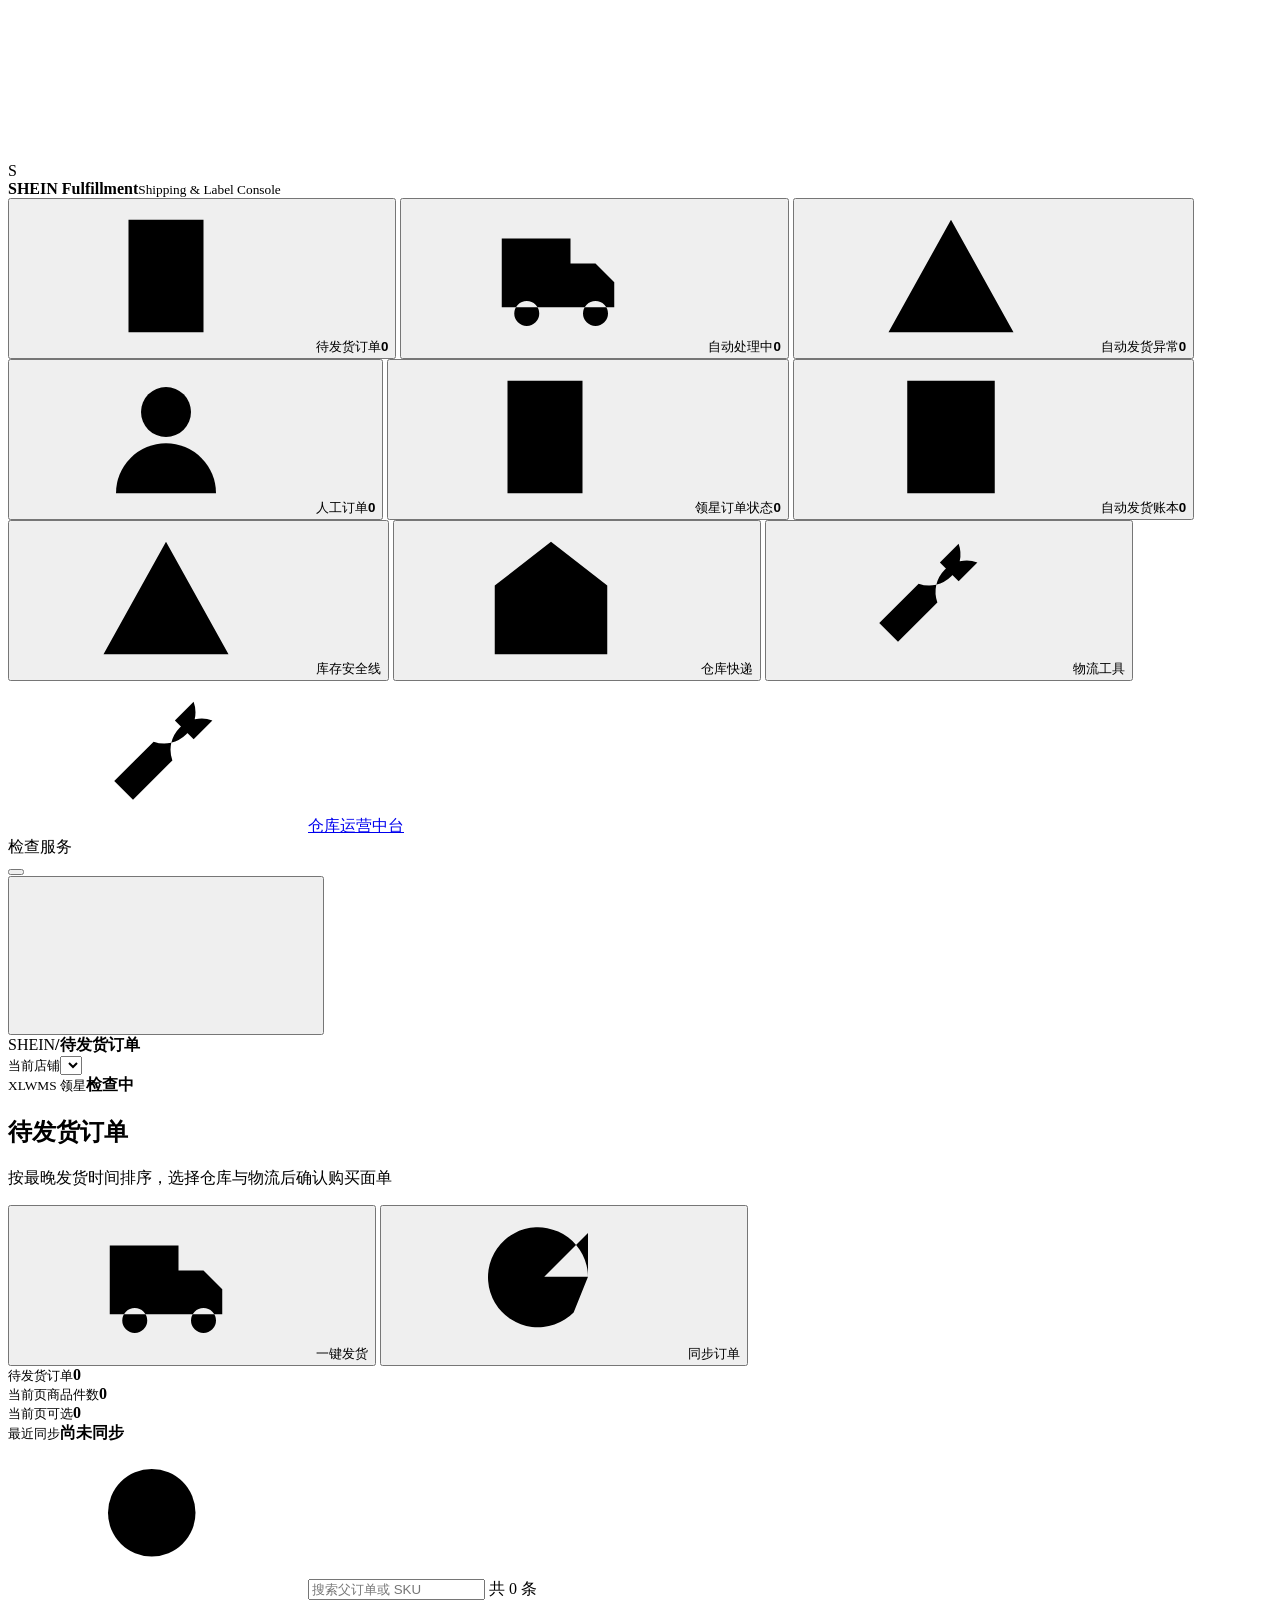
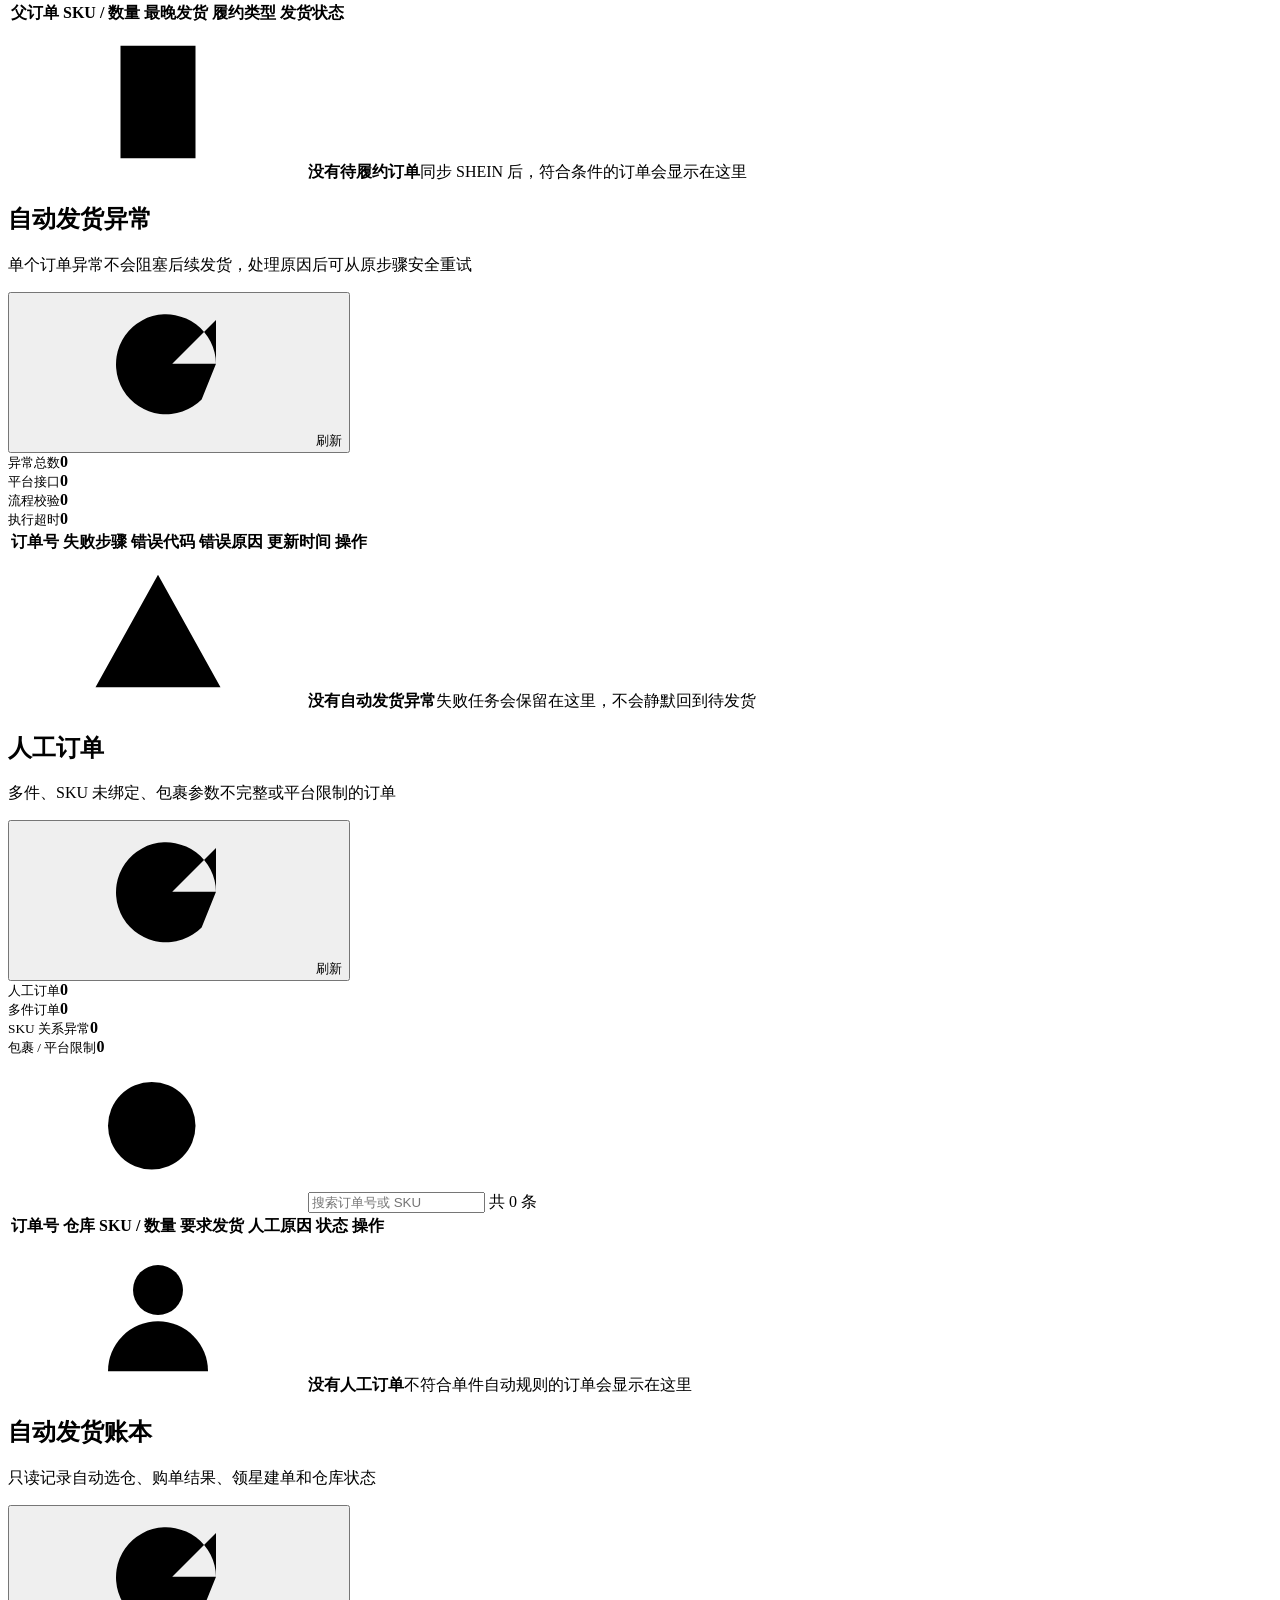
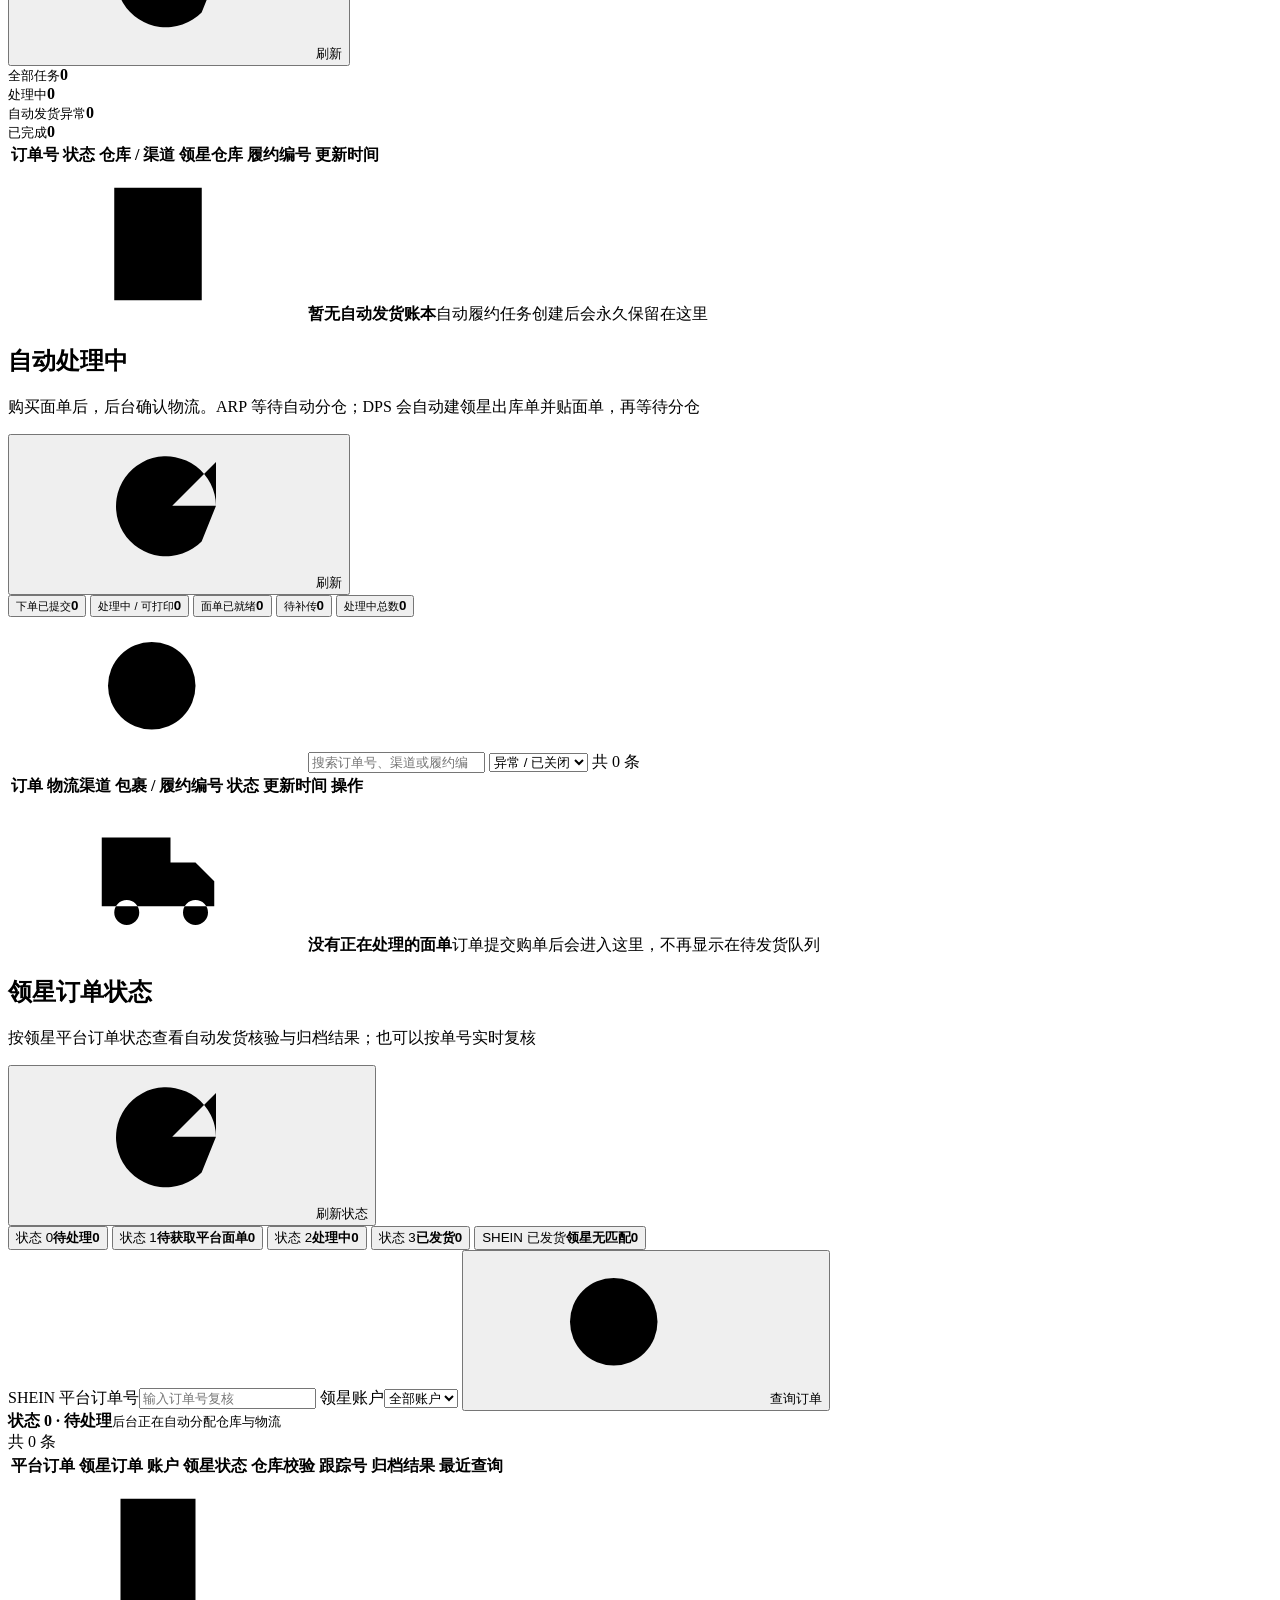
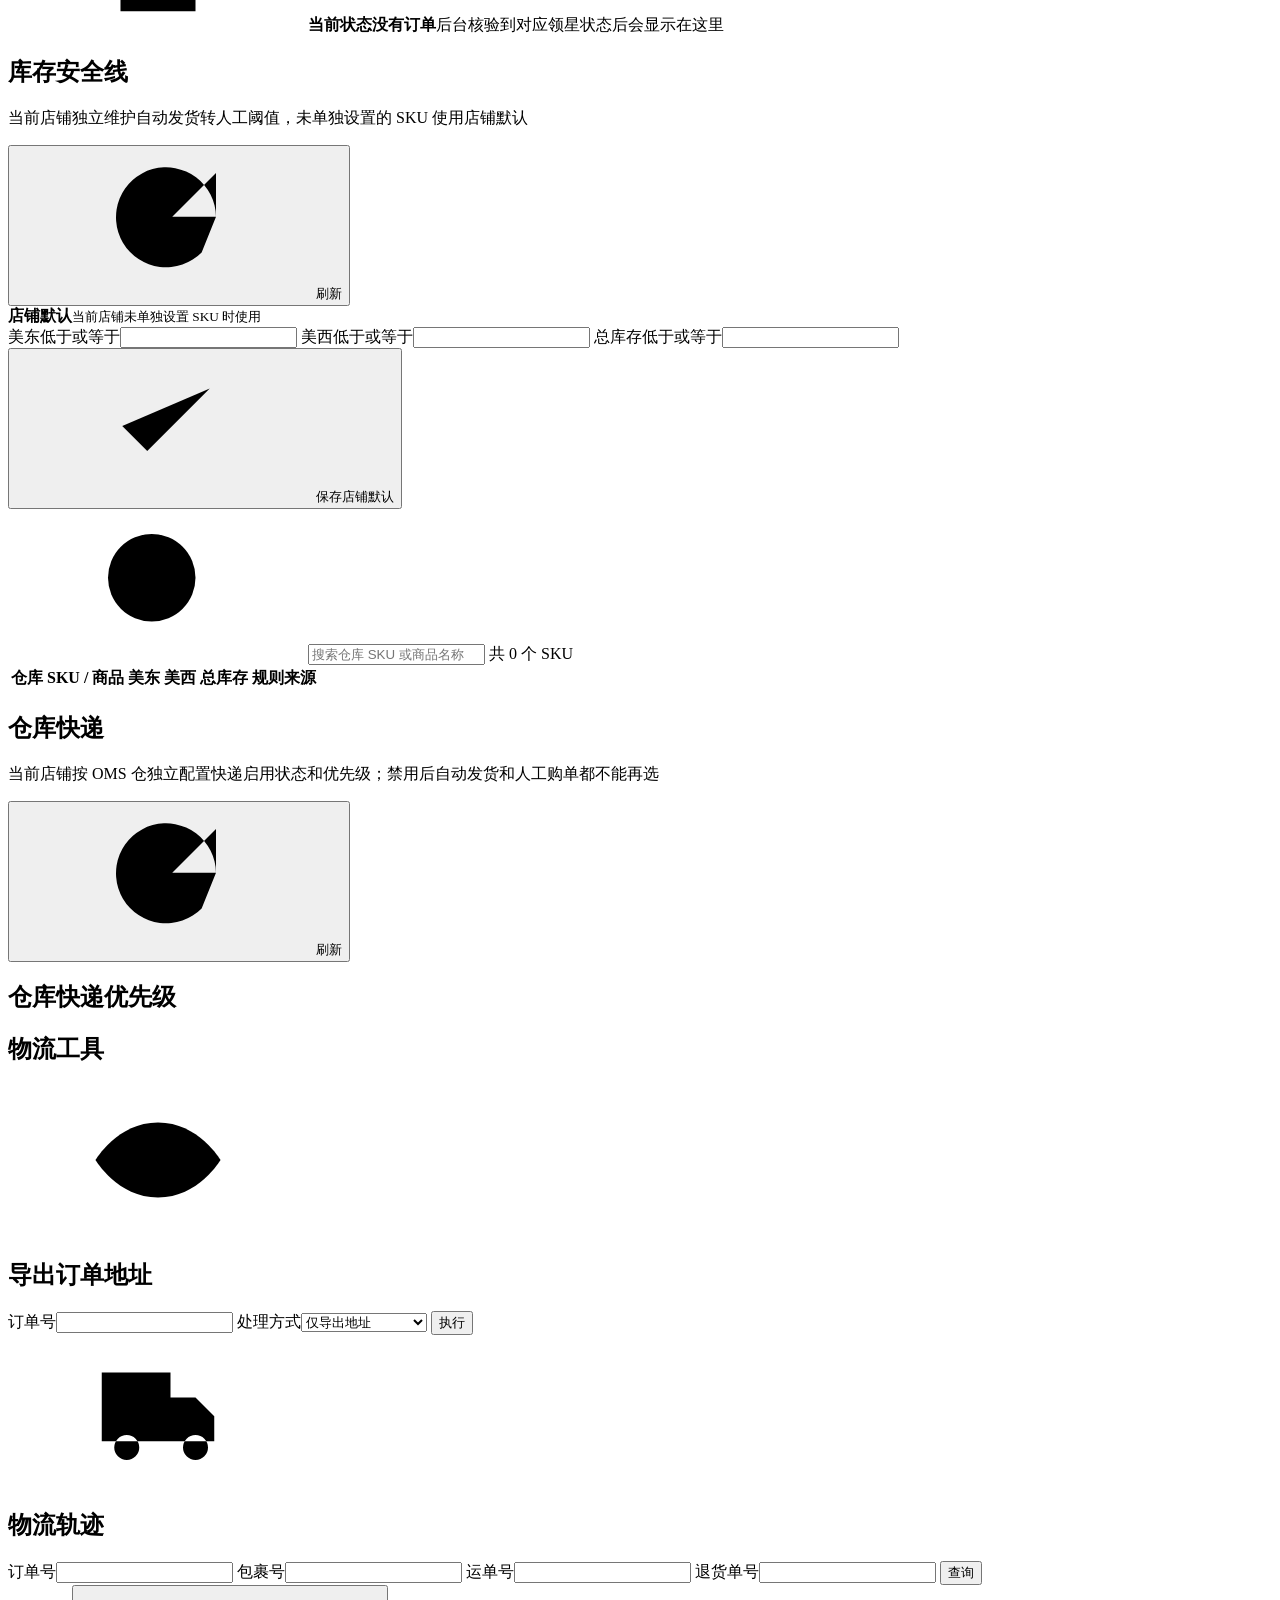
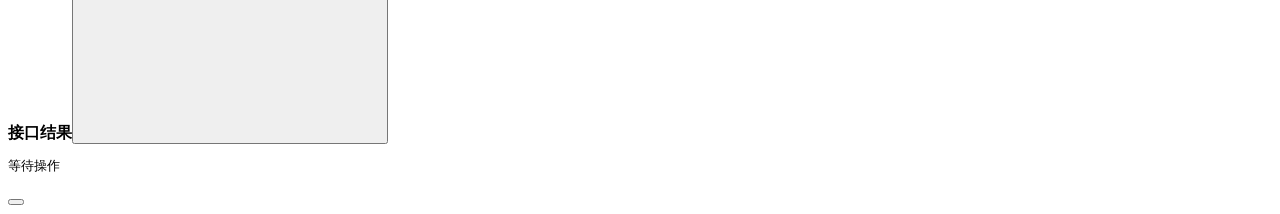
==== commit 5f211a35: "fix: keep fulfillment moving after carrier rejection" ====
--- a/internal/sheinconsole/web/index.html
+++ b/internal/sheinconsole/web/index.html
@@ -112,7 +112,7 @@
 
         <section class="view" id="view-exceptions">
           <div class="page-head">
-            <div><h1>自动发货异常</h1><p>自动履约停止的订单，处理原因后可从原步骤安全重试</p></div>
+            <div><h1>自动发货异常</h1><p>单个订单异常不会阻塞后续发货，处理原因后可从原步骤安全重试</p></div>
             <button class="secondary-button" id="refresh-exceptions" type="button"><svg><use href="#i-refresh"/></svg>刷新</button>
           </div>
           <div class="status-band">
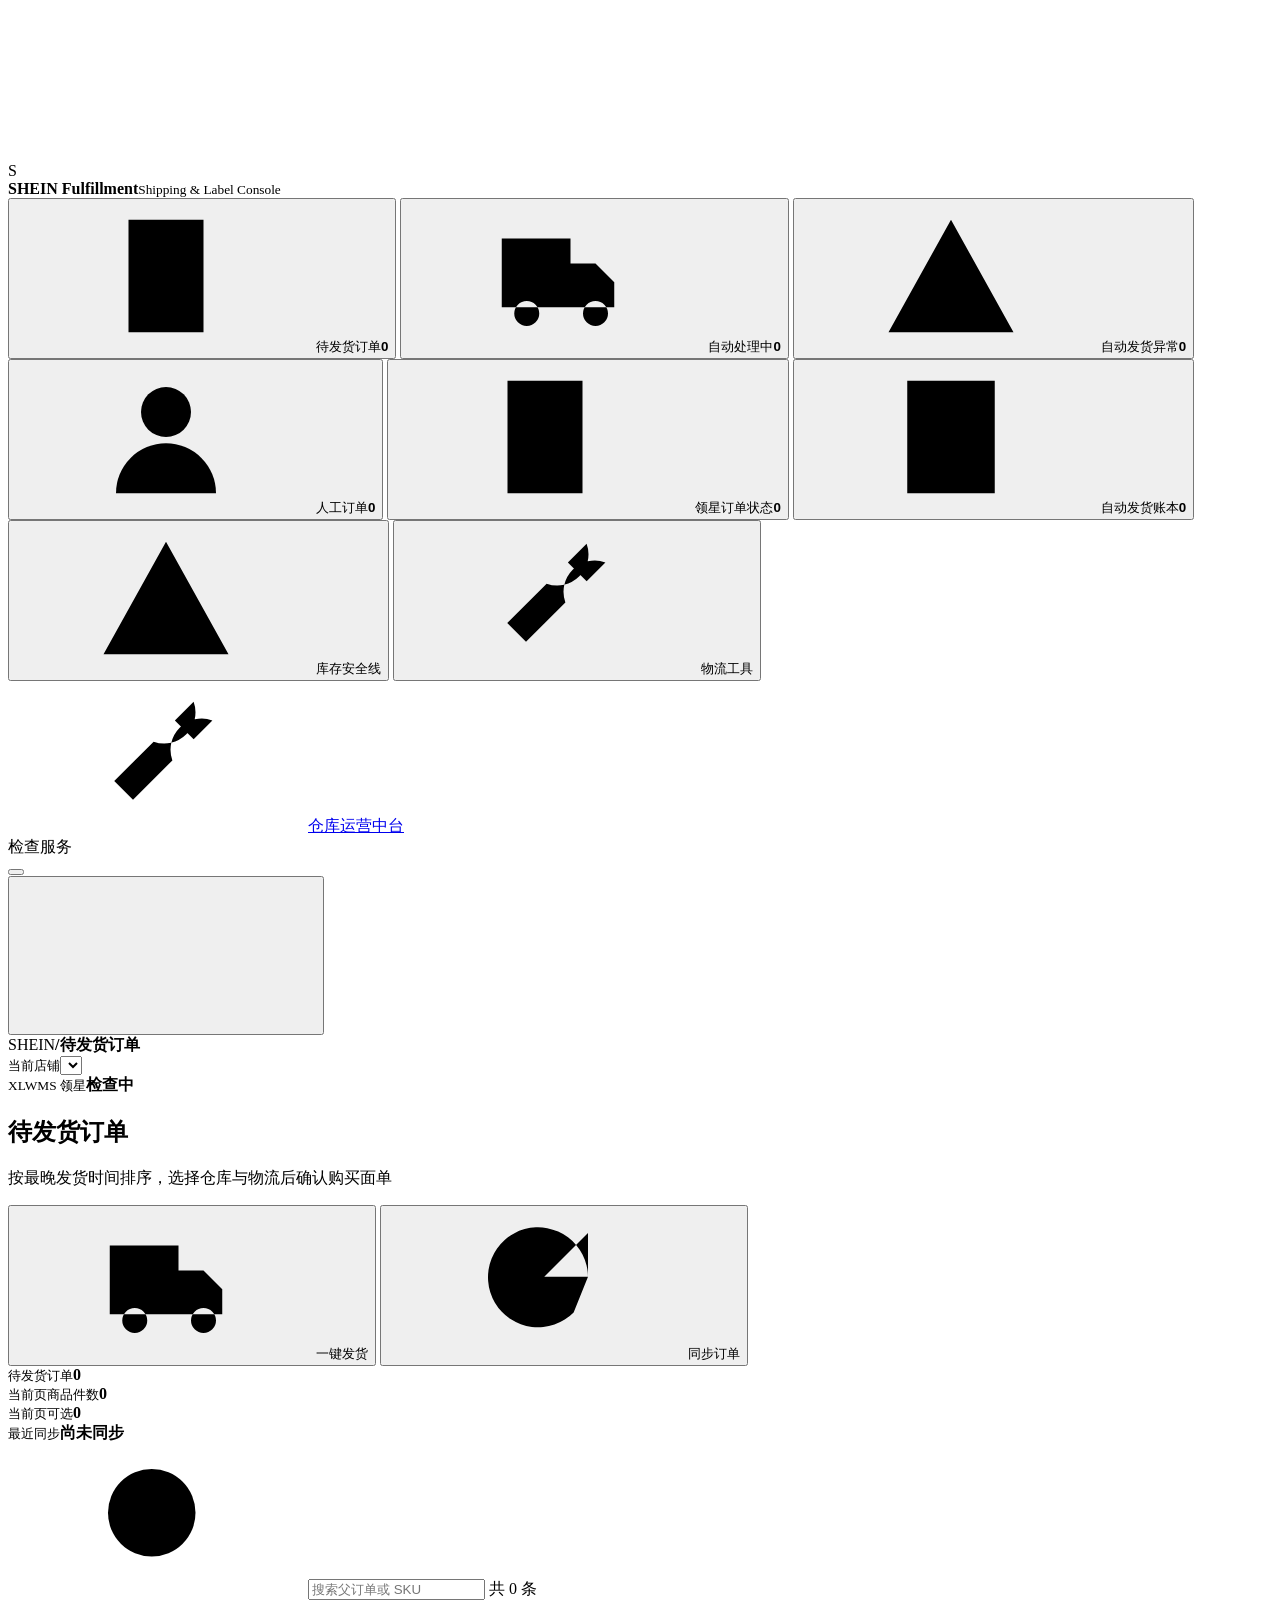
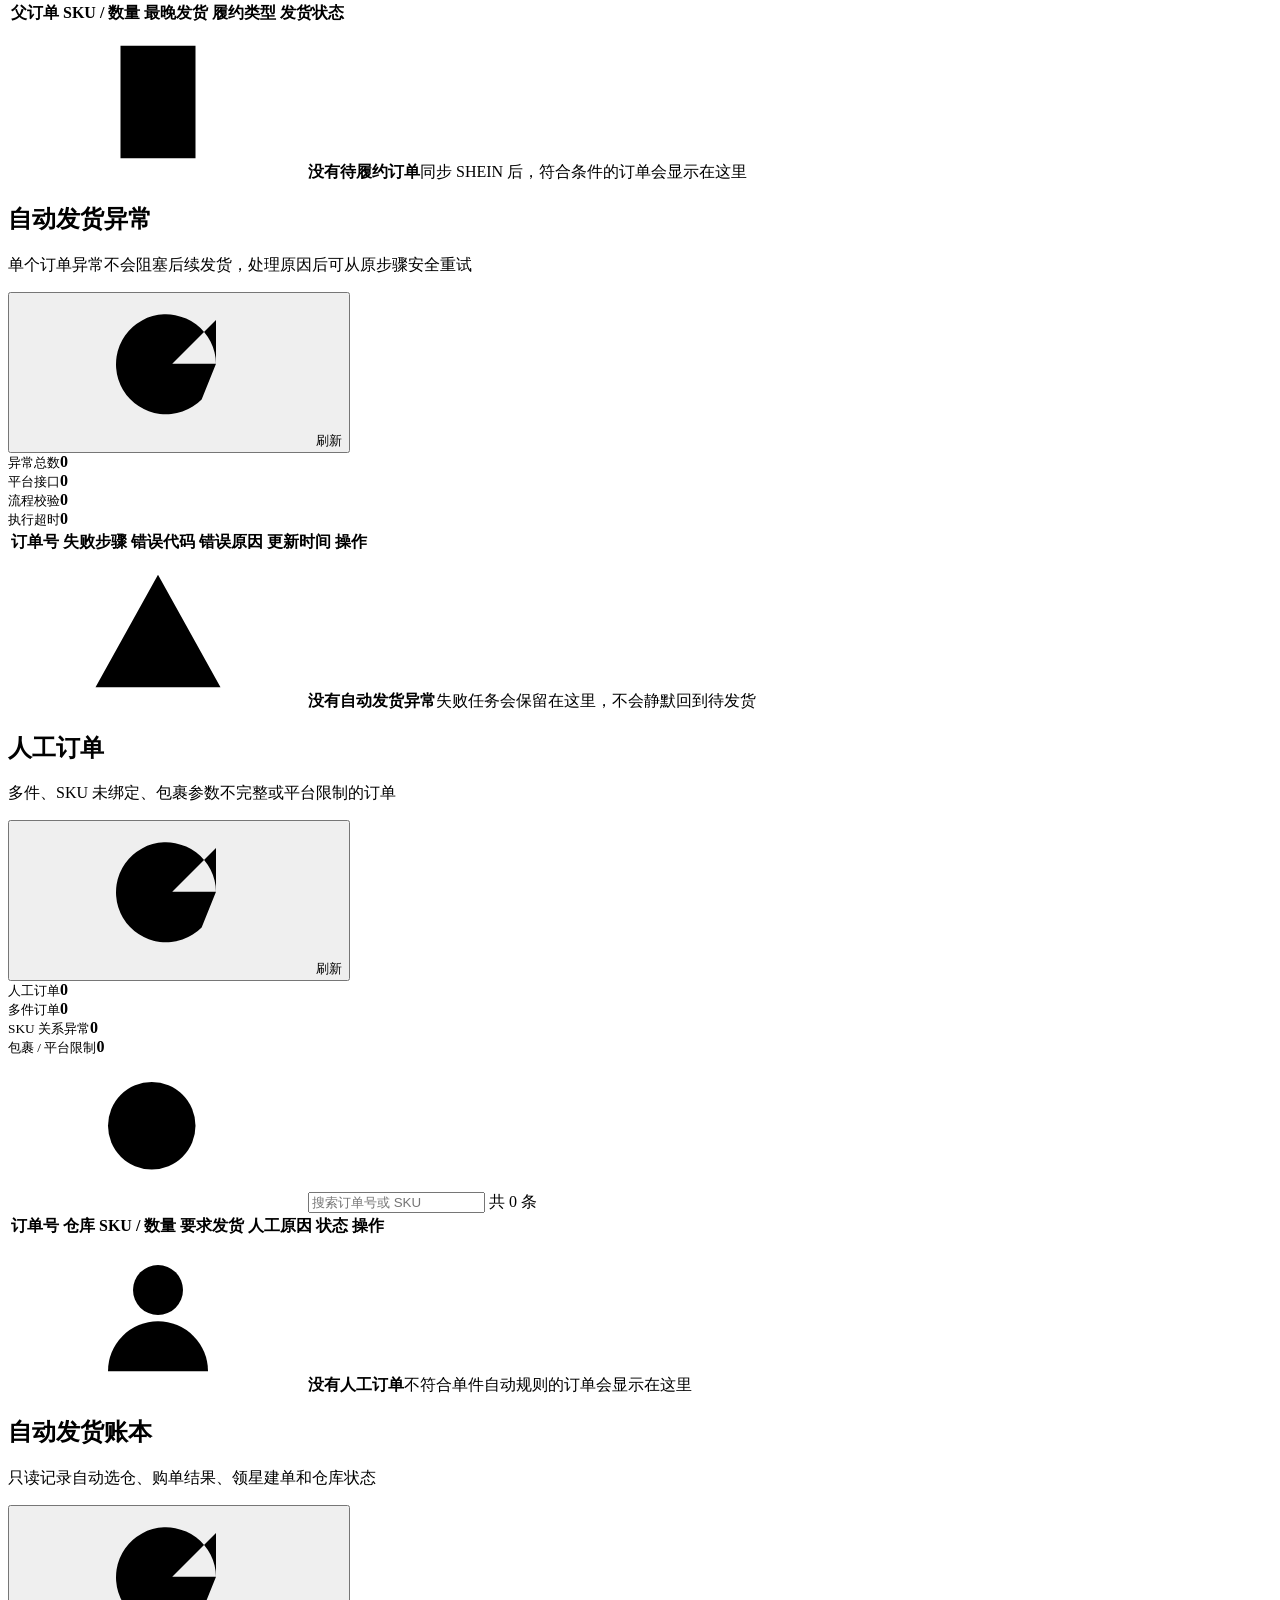
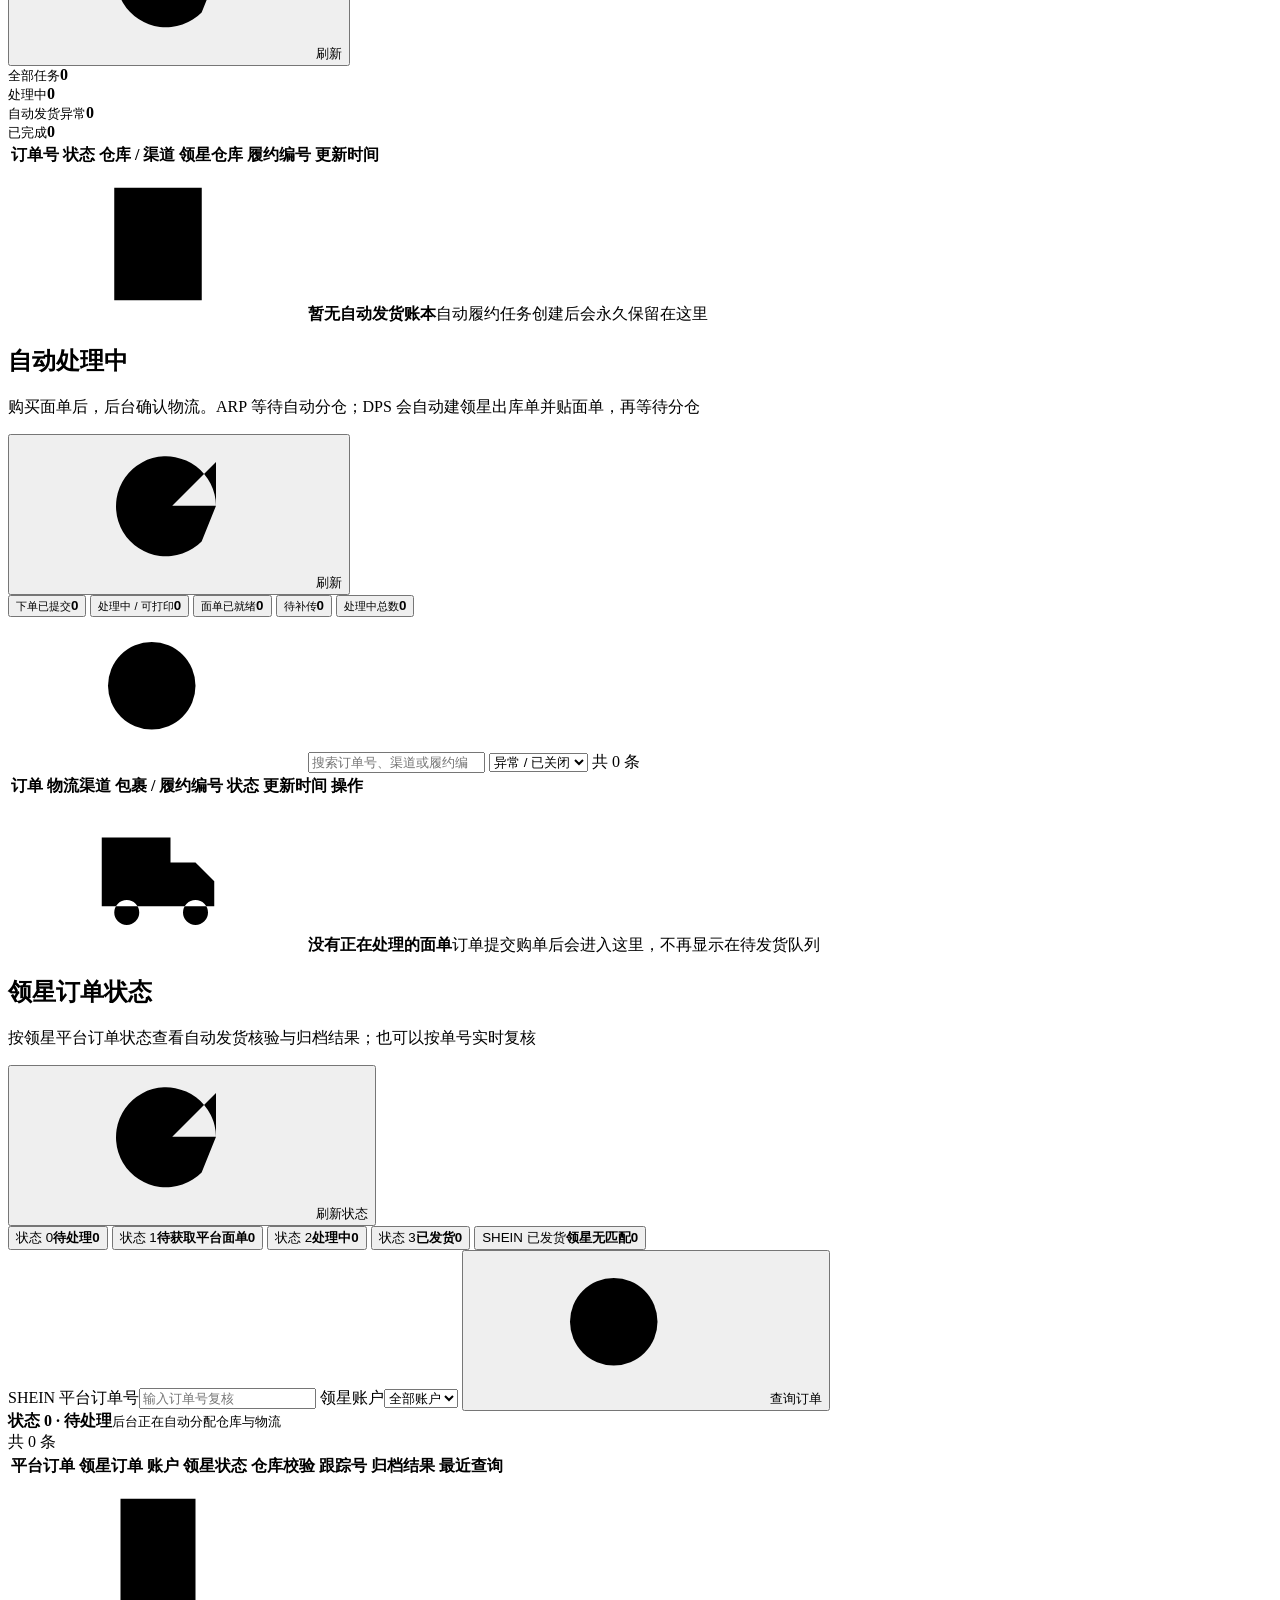
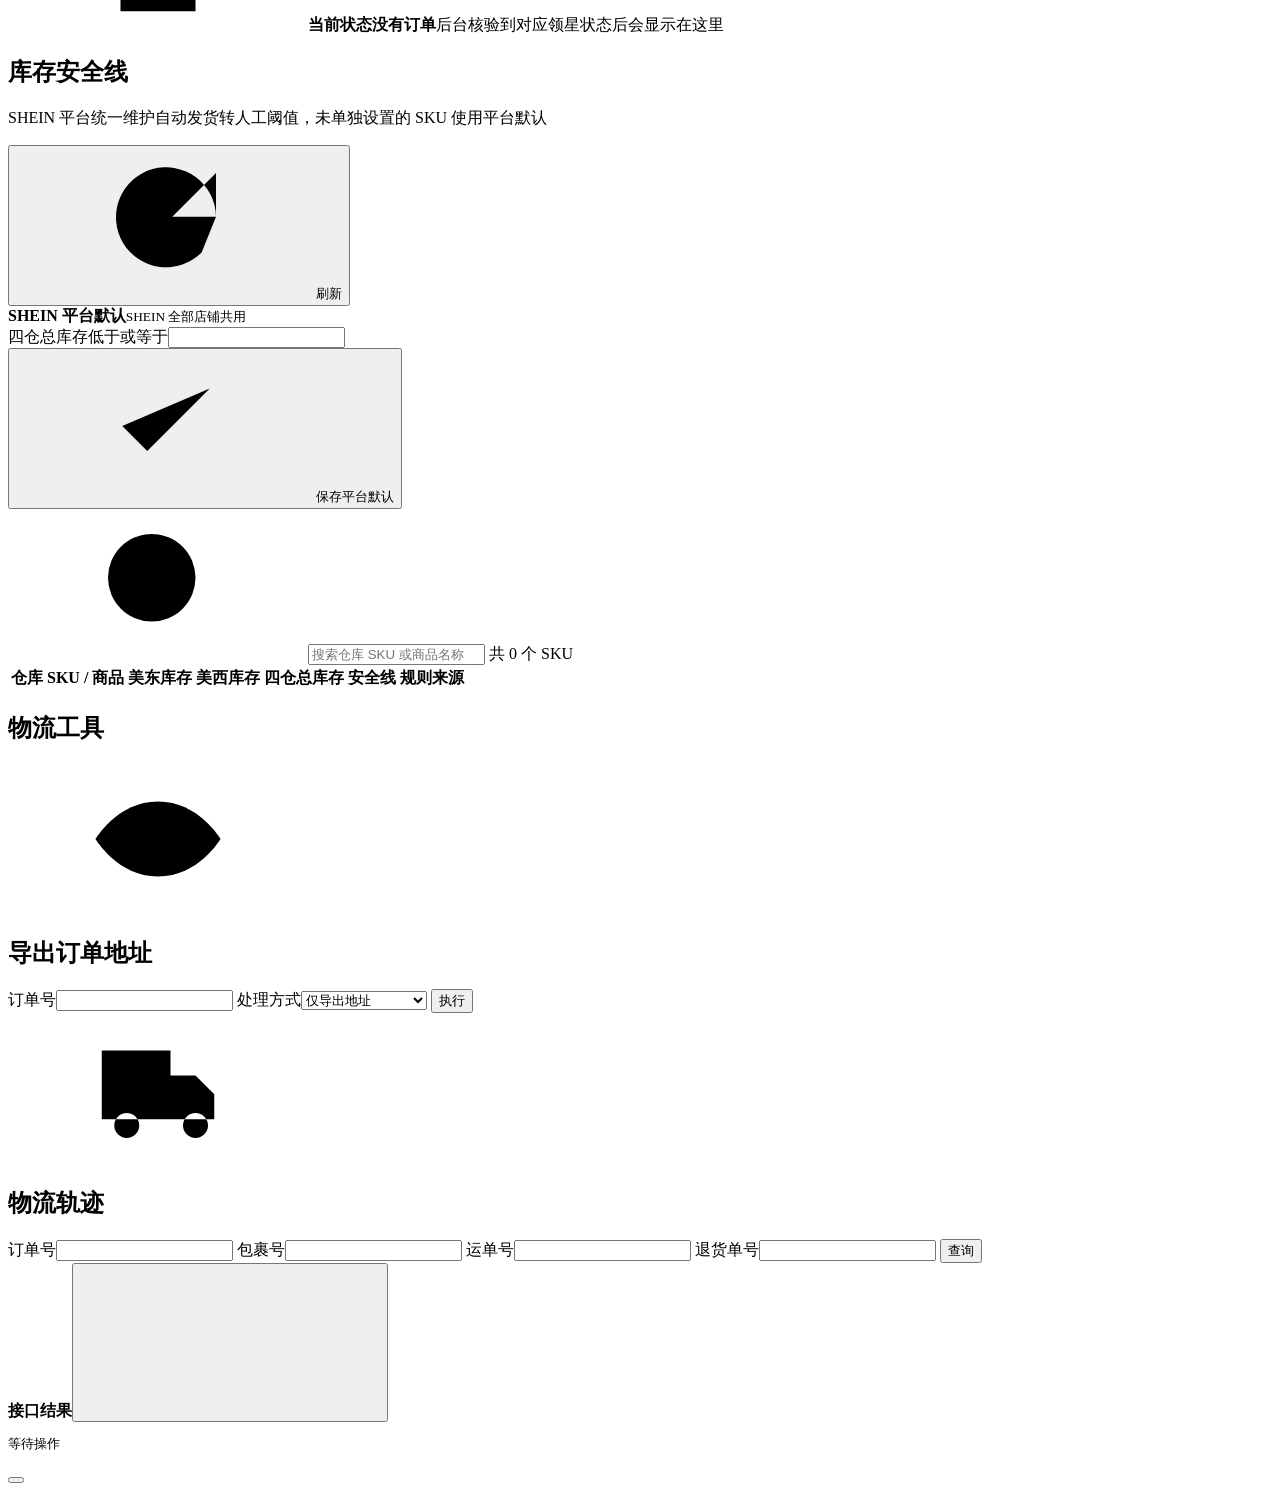
==== commit ecb837e3: "refactor: consume fulfillment policies from XLWMS" ====
--- a/internal/sheinconsole/web/index.html
+++ b/internal/sheinconsole/web/index.html
@@ -45,7 +45,6 @@
         <button class="nav-button" data-view="ledger"><svg><use href="#i-ledger"/></svg><span>自动发货账本</span><b id="nav-ledger-count">0</b></button>
         <span id="nav-label-count" hidden>0</span>
         <button class="nav-button" data-view="inventory-thresholds"><svg><use href="#i-warning"/></svg><span>库存安全线</span></button>
-        <button class="nav-button" data-view="warehouses"><svg><use href="#i-warehouse"/></svg><span>仓库快递</span></button>
         <button class="nav-button" data-view="tools"><svg><use href="#i-tools"/></svg><span>物流工具</span></button>
       </nav>
       <div class="sidebar-foot"><a class="app-switch-link" href="/warehouse-console/"><svg><use href="#i-tools"/></svg><span>仓库运营中台</span></a><div class="sidebar-service"><span class="dot warning" id="service-dot"></span><span id="service-text">检查服务</span></div></div>
@@ -268,15 +267,12 @@
         </section>
 
         <section class="view" id="view-inventory-thresholds">
-          <div class="page-head"><div><h1>库存安全线</h1><p>当前店铺独立维护自动发货转人工阈值，未单独设置的 SKU 使用店铺默认</p></div><button class="secondary-button" id="refresh-inventory-thresholds" type="button"><svg><use href="#i-refresh"/></svg>刷新</button></div>
-          <form class="threshold-defaults" id="shop-threshold-form">
-            <div class="threshold-default-title"><strong>店铺默认</strong><small id="shop-threshold-scope">当前店铺未单独设置 SKU 时使用</small></div>
-            <label><span>美东低于或等于</span><input id="shop-east-threshold" required type="number" min="0" step="1"></label>
-            <label><span>美西低于或等于</span><input id="shop-west-threshold" required type="number" min="0" step="1"></label>
-            <label><span>总库存低于或等于</span><input id="shop-total-threshold" required type="number" min="0" step="1"></label>
+          <div class="page-head"><div><h1>库存安全线</h1><p>SHEIN 平台统一维护自动发货转人工阈值，未单独设置的 SKU 使用平台默认</p></div><button class="secondary-button" id="refresh-inventory-thresholds" type="button"><svg><use href="#i-refresh"/></svg>刷新</button></div>
+          <form class="threshold-defaults" id="platform-threshold-form">
+            <div class="threshold-default-title"><strong>SHEIN 平台默认</strong><small id="platform-threshold-scope">SHEIN 全部店铺共用</small></div>
+            <label><span>四仓总库存低于或等于</span><input id="platform-total-threshold" required type="number" min="0" step="1"></label>
             <div class="threshold-default-actions">
-              <button class="secondary-button" id="reset-shop-thresholds" type="button" hidden><svg><use href="#i-refresh"/></svg>恢复仓库默认</button>
-              <button class="primary-button" type="submit"><svg><use href="#i-check"/></svg>保存店铺默认</button>
+              <button class="primary-button" type="submit"><svg><use href="#i-check"/></svg>保存平台默认</button>
             </div>
           </form>
           <div class="toolbar">
@@ -285,21 +281,12 @@
           </div>
           <div class="table-shell sku-rule-table">
             <table>
-              <thead><tr><th>仓库 SKU / 商品</th><th>美东</th><th>美西</th><th>总库存</th><th>规则来源</th><th></th></tr></thead>
+              <thead><tr><th>仓库 SKU / 商品</th><th>美东库存</th><th>美西库存</th><th>四仓总库存</th><th>安全线</th><th>规则来源</th><th></th></tr></thead>
               <tbody id="inventory-threshold-rows"></tbody>
             </table>
             <div class="empty" id="inventory-threshold-empty" hidden><svg><use href="#i-warning"/></svg><strong>没有可配置的 SKU</strong><span>仓库 SKU 同步后会显示在这里</span></div>
           </div>
           <div class="pager" id="inventory-threshold-pager" hidden></div>
-        </section>
-
-        <section class="view" id="view-warehouses">
-          <div class="page-head">
-            <div><h1>仓库快递</h1><p>当前店铺按 OMS 仓独立配置快递启用状态和优先级；禁用后自动发货和人工购单都不能再选</p></div>
-            <button class="secondary-button" id="refresh-carrier-policies" type="button"><svg><use href="#i-refresh"/></svg>刷新</button>
-          </div>
-          <div class="section-title carrier-policy-heading"><h2>仓库快递优先级</h2><span id="carrier-policy-shop"></span></div>
-          <div class="carrier-policy-grid" id="carrier-policy-grid"></div>
         </section>
 
         <section class="view" id="view-tools">
